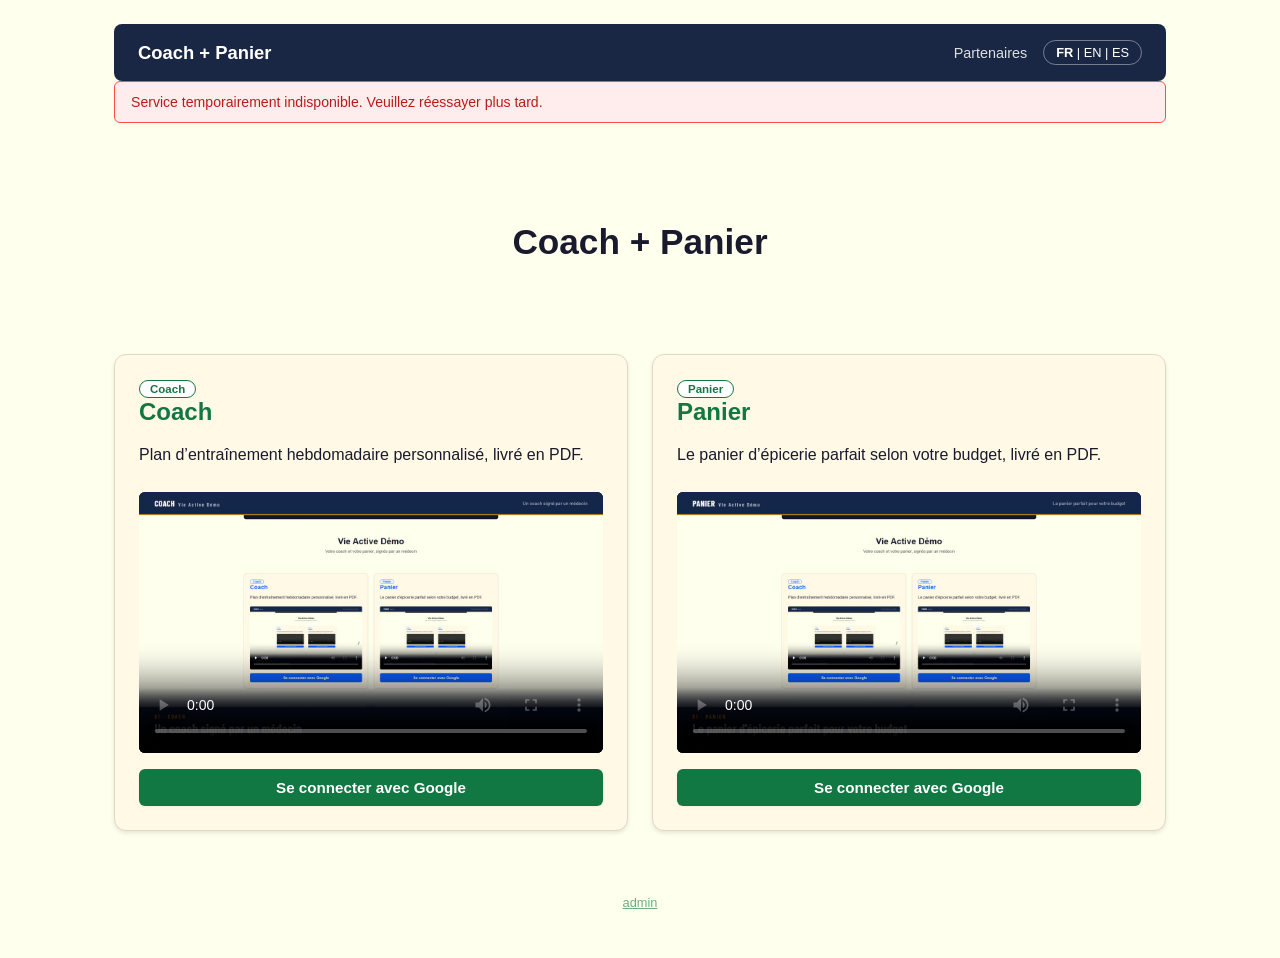
==== index.html @ 4dd1dde8 "feat(wl-engine-site): Spanish + three-way language selector Add full es dictionary (84 keys, parity " ====
<!DOCTYPE html>
<html lang="fr">
<head>
<meta charset="utf-8">
<meta name="viewport" content="width=device-width, initial-scale=1">
<title>Coach + Panier — Accueil</title>
<link rel="stylesheet" href="shared/ui.css">
</head>
<body>
<div class="wl-app">
  <header class="wl-header">
    <div class="wl-brand">
      <img data-brand-logo style="display:none" alt="logo">
      <div>
        <div class="wl-brand-name" data-brand-name>Coach + Panier</div>
        <div class="wl-brand-tagline" data-brand-tagline></div>
      </div>
    </div>
    <nav class="wl-nav">
      <a href="partenaire/" data-i18n="partners">Partenaires</a>
      <button class="wl-lang-toggle" id="wl-lang-btn" type="button">FR | EN | ES</button>
    </nav>
  </header>

  <div id="wl-config-error"></div>
  <div id="wl-checkout-banner"></div>

  <!-- Partner (agency-billed) landing: default, shown unless billing_mode === 'member' -->
  <section id="wl-partner-landing">
    <section class="wl-hero">
      <h1 data-brand-name>Coach + Panier</h1>
      <p data-brand-tagline></p>
    </section>

    <section class="wl-grid">
      <div class="wl-card">
        <span class="wl-badge" data-i18n="coach_title">Coach</span>
        <h2 data-i18n="coach_title">Coach</h2>
        <p data-i18n="coach_desc">Plan d'entraînement hebdomadaire personnalisé, livré en PDF.</p>
        <video id="wl-coach-hero-video" controls poster="videos/coach-fr.jpg" preload="none">
          <source id="wl-coach-hero-video-src" src="videos/coach-fr.mp4" type="video/mp4">
        </video>
        <div class="wl-video-fallback" style="display:none">Coach</div>
        <a class="wl-btn wl-btn-block" id="wl-coach-link" href="coach/" data-i18n="signin">Se connecter avec Google</a>
      </div>
      <div class="wl-card">
        <span class="wl-badge" data-i18n="panier_title">Panier</span>
        <h2 data-i18n="panier_title">Panier</h2>
        <p data-i18n="panier_desc">Le panier d'épicerie parfait selon votre budget, livré en PDF.</p>
        <video id="wl-panier-hero-video" controls poster="videos/panier-fr.jpg" preload="none">
          <source id="wl-panier-hero-video-src" src="videos/panier-fr.mp4" type="video/mp4">
        </video>
        <div class="wl-video-fallback" style="display:none">Panier</div>
        <a class="wl-btn wl-btn-block" id="wl-panier-link" href="panier/" data-i18n="signin">Se connecter avec Google</a>
      </div>
    </section>
  </section>

  <!-- Consumer landing: shown when /config says billing_mode === 'member' -->
  <section id="wl-consumer-landing" class="wl-hidden">
    <section class="wl-hero">
      <h1 data-brand-name>Coach + Panier</h1>
      <p data-brand-tagline></p>
      <video id="wl-consumer-video" controls preload="none">
        <source id="wl-consumer-video-src" src="" type="video/mp4">
      </video>
      <div class="wl-video-fallback" id="wl-consumer-video-fallback" style="display:none"></div>
    </section>

    <section class="wl-grid">
      <div class="wl-card">
        <span class="wl-badge" data-i18n="tier_free">Gratuit</span>
        <h2 data-i18n="tier_free">Gratuit</h2>
        <ul>
          <li data-i18n="per_month_plan">1 plan par mois</li>
          <li data-i18n="no_photo_scan">Sans analyse photo</li>
          <li id="wl-free-sponsor-line" class="wl-hidden" data-i18n="sponsor_line">Offert grâce à un commanditaire</li>
        </ul>
        <a class="wl-btn wl-btn-outline wl-btn-block" id="wl-free-cta" href="#" data-i18n="start_free">Commencer gratuitement</a>
      </div>
      <div class="wl-card">
        <span class="wl-badge" data-i18n="tier_member">Membre</span>
        <h2 data-i18n="tier_member">Membre</h2>
        <p class="wl-tier-price" id="wl-member-price"></p>
        <ul>
          <li data-i18n="per_day_plans">3 plans par jour</li>
          <li data-i18n="photo_scan_included">Analyse photo incluse</li>
          <li data-i18n="history_included">Historique complet</li>
        </ul>
        <a class="wl-btn wl-btn-block" id="wl-member-cta" href="#" data-i18n="become_member">Devenir membre</a>
      </div>
    </section>

    <section class="wl-section" id="wl-sponsors-section">
      <h2 data-i18n="sponsors_strip_title">Offert grâce à nos commanditaires</h2>
      <div id="wl-sponsors-strip" class="wl-sponsors-strip"></div>
      <p><a href="commanditaires/" data-i18n="become_sponsor">Devenir commanditaire</a></p>
    </section>
  </section>

  <footer class="wl-footer">
    <a href="admin/">admin</a>
  </footer>
</div>

<script src="shared/config.js"></script>
<script src="shared/brand.js"></script>
<script src="shared/app.js"></script>
<script>
  WLApp.applyI18n();

  WLApp.initLangToggle(document.getElementById('wl-lang-btn'));

  WLApp.initLocalizedVideo(
    document.getElementById('wl-coach-hero-video'),
    document.getElementById('wl-coach-hero-video-src'),
    'coach'
  );
  WLApp.initLocalizedVideo(
    document.getElementById('wl-panier-hero-video'),
    document.getElementById('wl-panier-hero-video-src'),
    'panier'
  );

  ['wl-coach-link', 'wl-panier-link'].forEach(function (id) {
    var el = document.getElementById(id);
    el.href = WLApp.withPartnerParam(el.getAttribute('href'));
  });

  if (new URLSearchParams(location.search).get('checkout') === 'success') {
    var checkoutBanner = document.getElementById('wl-checkout-banner');
    var cleanUrl = location.pathname + (WLApp.getPartner() ? '?p=' + encodeURIComponent(WLApp.getPartner()) : '');
    history.replaceState(null, '', cleanUrl);
    if (WLApp.getToken()) {
      // The Stripe webhook that flips tier to 'member' can land after the
      // browser redirect back — show "activating" and poll /me until the
      // tier is actually member instead of claiming success too early.
      // This landing page has no member dashboard of its own to refresh —
      // the banner text is the only thing updated here.
      checkoutBanner.innerHTML = '<div class="wl-alert wl-alert-success">' + WLApp.t('checkout_activating') + '</div>';
      WLApp.pollForMembership(function (user) {
        if (user.tier === 'member') {
          checkoutBanner.innerHTML = '<div class="wl-alert wl-alert-success">' + WLApp.t('checkout_thanks') + '</div>';
        }
      });
    } else {
      checkoutBanner.innerHTML = '<div class="wl-alert wl-alert-success">' + WLApp.t('checkout_thanks') + '</div>';
    }
  }

  WLApp.fetchConfig().then(function (config) {
    applyBrand(config);

    if (config.billing_mode === 'member') {
      document.getElementById('wl-partner-landing').classList.add('wl-hidden');
      var consumer = document.getElementById('wl-consumer-landing');
      consumer.classList.remove('wl-hidden');

      // product type drives which product page + video is shown
      var product = config.type === 'panier' ? 'panier' : 'coach';
      var videoBase = product === 'panier' ? 'panier-public' : 'gymbro';
      document.getElementById('wl-consumer-video-fallback').textContent = config.name || '';
      WLApp.initLocalizedVideo(
        document.getElementById('wl-consumer-video'),
        document.getElementById('wl-consumer-video-src'),
        videoBase
      );

      var productPath = (product === 'panier' ? 'panier/' : 'coach/');
      var freeCta = document.getElementById('wl-free-cta');
      var memberCta = document.getElementById('wl-member-cta');
      freeCta.href = WLApp.withPartnerParam(productPath);
      memberCta.href = WLApp.withPartnerParam(productPath + '?upgrade=1');

      document.getElementById('wl-member-price').textContent = config.member_price_label || '';

      if (config.sponsors_enabled) {
        var params = new URLSearchParams();
        if (WLApp.getPartner()) params.set('partner', WLApp.getPartner());
        params.set('product', product);
        WLApp.api('/sponsors?' + params.toString()).then(function (data) {
          var sponsors = data.sponsors || [];
          var stripEl = document.getElementById('wl-sponsors-strip');
          if (!sponsors.length) {
            document.getElementById('wl-sponsors-section').classList.add('wl-hidden');
            return;
          }
          document.getElementById('wl-free-sponsor-line').classList.remove('wl-hidden');
          WLApp.renderSponsors(stripEl, sponsors);
        }).catch(function () {
          document.getElementById('wl-sponsors-section').classList.add('wl-hidden');
        });
      } else {
        document.getElementById('wl-sponsors-section').classList.add('wl-hidden');
      }
    }
  }).catch(function () {
    WLApp.showError(document.getElementById('wl-config-error'), WLApp.t('service_unavailable'));
  });
</script>
</body>
</html>
---- shared/ui.css ----
/* wl-engine-site — shared UI, built from Untitled UI tokens
   (C:\Users\Carlos Faviel Font\.claude\untitled-ui\base-tokens.css)
   Brand colors (--color-primary/--color-accent/--color-dark) are set at
   runtime by shared/brand.js from the /config API response. */

:root {
  /* Untitled UI base tokens */
  --background-color: #ffffee;
  --card-color: #fff9e6;
  --border-color: #e0d8c8;
  --text-color: #1a1a2e;
  --spacing-unit: 4px;
  --radius-sm: 2px;
  --radius-md: 6px;
  --radius-lg: 8px;
  --radius-xl: 12px;
  --radius-2xl: 16px;
  --radius-full: 999px;
  --shadow-xs: 0 1px 2px rgba(0, 0, 0, 0.05);
  --shadow-sm: 0 2px 4px rgba(0, 0, 0, 0.1);
  --shadow-md: 0 4px 6px rgba(0, 0, 0, 0.1);
  --font-inter: "Inter", -apple-system, BlinkMacSystemFont, sans-serif;

  /* Brand colors — default fallback until /config responds */
  --color-primary: #117743;
  --color-accent: #0d5a33;
  --color-dark: #1a2744;
}

* { box-sizing: border-box; }

html, body {
  margin: 0;
  padding: 0;
  background: var(--background-color);
  color: var(--text-color);
  font-family: var(--font-inter);
  -webkit-font-smoothing: antialiased;
}

a { color: var(--color-primary); }

img { max-width: 100%; }

.wl-app {
  max-width: 1100px;
  margin: 0 auto;
  padding: calc(var(--spacing-unit) * 6);
}

.wl-header {
  display: flex;
  justify-content: space-between;
  align-items: center;
  gap: calc(var(--spacing-unit) * 4);
  background: var(--color-dark);
  padding: calc(var(--spacing-unit) * 4) calc(var(--spacing-unit) * 6);
  border-radius: var(--radius-lg);
  color: #fff;
  flex-wrap: wrap;
}

.wl-brand {
  display: flex;
  align-items: center;
  gap: calc(var(--spacing-unit) * 3);
}

.wl-brand img { height: 36px; border-radius: var(--radius-sm); }

.wl-brand-name { font-weight: 700; font-size: 1.15rem; color: #fff; }
.wl-brand-tagline { font-size: 0.85rem; opacity: 0.75; color: #fff; }

.wl-nav { display: flex; gap: calc(var(--spacing-unit) * 4); align-items: center; flex-wrap: wrap; }
.wl-nav a { color: #fff; text-decoration: none; opacity: 0.85; font-size: 0.9rem; }
.wl-nav a:hover { opacity: 1; text-decoration: underline; }

.wl-lang-toggle {
  background: transparent;
  border: 1px solid rgba(255,255,255,0.4);
  color: #fff;
  border-radius: var(--radius-full);
  padding: calc(var(--spacing-unit)) calc(var(--spacing-unit) * 3);
  font-size: 0.8rem;
  cursor: pointer;
}

.wl-hero {
  text-align: center;
  padding: calc(var(--spacing-unit) * 12) calc(var(--spacing-unit) * 4);
}
.wl-hero h1 { font-size: 2.2rem; margin-bottom: calc(var(--spacing-unit) * 3); }
.wl-hero p { font-size: 1.05rem; opacity: 0.8; max-width: 640px; margin: 0 auto; }

.wl-grid {
  display: grid;
  grid-template-columns: 1fr 1fr;
  gap: calc(var(--spacing-unit) * 6);
  margin-top: calc(var(--spacing-unit) * 8);
}
@media (max-width: 720px) { .wl-grid { grid-template-columns: 1fr; } }

.wl-card {
  background: var(--card-color);
  border: 1px solid var(--border-color);
  border-radius: var(--radius-xl);
  padding: calc(var(--spacing-unit) * 6);
  box-shadow: var(--shadow-sm);
}

.wl-card h2 { margin-top: 0; color: var(--color-primary); }

.wl-card video, .wl-card .wl-video-fallback {
  width: 100%;
  border-radius: var(--radius-md);
  margin: calc(var(--spacing-unit) * 3) 0;
  background: #000;
  min-height: 180px;
}
.wl-video-fallback {
  display: flex; align-items: center; justify-content: center;
  color: #fff; font-size: 0.85rem; opacity: 0.7;
}

.wl-btn {
  display: inline-flex;
  align-items: center;
  justify-content: center;
  gap: calc(var(--spacing-unit) * 2);
  padding: calc(var(--spacing-unit) * 2.5) calc(var(--spacing-unit) * 6);
  background: var(--color-primary);
  color: #fff;
  border: none;
  border-radius: var(--radius-md);
  box-shadow: var(--shadow-xs);
  text-decoration: none;
  font-size: 0.95rem;
  font-weight: 600;
  cursor: pointer;
  transition: background-color 0.2s;
}
.wl-btn:hover { background: var(--color-accent); }
.wl-btn:disabled { opacity: 0.55; cursor: default; }

.wl-btn-outline {
  background: transparent;
  color: var(--color-primary);
  border: 2px solid var(--color-primary);
}
.wl-btn-outline:hover { background: var(--color-primary); color: #fff; }

.wl-btn-block { width: 100%; }

.wl-form { max-width: 640px; }
.wl-form-grid {
  display: grid;
  grid-template-columns: 1fr 1fr;
  gap: calc(var(--spacing-unit) * 4);
}
@media (max-width: 600px) { .wl-form-grid { grid-template-columns: 1fr; } }

.wl-field { display: flex; flex-direction: column; gap: calc(var(--spacing-unit)); margin-bottom: calc(var(--spacing-unit) * 3); }
.wl-field.full { grid-column: 1 / -1; }
.wl-field label { font-size: 0.82rem; font-weight: 600; opacity: 0.85; }
.wl-field input, .wl-field select, .wl-field textarea {
  padding: calc(var(--spacing-unit) * 2.5) calc(var(--spacing-unit) * 3);
  border: 1px solid var(--border-color);
  border-radius: var(--radius-md);
  font-size: 0.92rem;
  font-family: var(--font-inter);
  background: #fff;
  color: var(--text-color);
}
.wl-field input:focus, .wl-field select:focus, .wl-field textarea:focus {
  outline: none; border-color: var(--color-primary);
}
.wl-field textarea { resize: vertical; min-height: 70px; }

.wl-badge {
  display: inline-block;
  padding: calc(var(--spacing-unit) / 2) calc(var(--spacing-unit) * 2.5);
  border-radius: var(--radius-full);
  font-size: 0.72rem;
  font-weight: 600;
  border: 1.5px solid var(--color-primary);
  color: var(--color-primary);
  background: #fff;
}

.wl-table { width: 100%; border-collapse: collapse; margin-top: calc(var(--spacing-unit) * 4); }
.wl-table th, .wl-table td {
  text-align: left;
  padding: calc(var(--spacing-unit) * 2.5) calc(var(--spacing-unit) * 3);
  border-bottom: 1px solid var(--border-color);
  font-size: 0.88rem;
}
.wl-table th { opacity: 0.6; font-weight: 600; text-transform: uppercase; font-size: 0.72rem; letter-spacing: 0.03em; }

.wl-stats { display: grid; grid-template-columns: repeat(3, 1fr); gap: calc(var(--spacing-unit) * 4); margin: calc(var(--spacing-unit) * 6) 0; }
@media (max-width: 640px) { .wl-stats { grid-template-columns: 1fr; } }
.wl-stat { background: var(--card-color); border: 1px solid var(--border-color); border-radius: var(--radius-lg); padding: calc(var(--spacing-unit) * 5); text-align: center; }
.wl-stat-value { font-size: 1.8rem; font-weight: 700; color: var(--color-primary); }
.wl-stat-label { font-size: 0.82rem; opacity: 0.7; margin-top: calc(var(--spacing-unit)); }

.wl-progress {
  background: var(--card-color);
  border: 1px dashed var(--color-primary);
  border-radius: var(--radius-lg);
  padding: calc(var(--spacing-unit) * 6);
  text-align: center;
  color: var(--text-color);
}
.wl-progress .wl-spinner {
  width: 28px; height: 28px; margin: 0 auto calc(var(--spacing-unit) * 3);
  border: 3px solid var(--border-color); border-top-color: var(--color-primary);
  border-radius: 50%; animation: wl-spin 0.9s linear infinite;
}
@keyframes wl-spin { to { transform: rotate(360deg); } }

.wl-alert {
  padding: calc(var(--spacing-unit) * 3) calc(var(--spacing-unit) * 4);
  border-radius: var(--radius-md);
  font-size: 0.88rem;
  margin-bottom: calc(var(--spacing-unit) * 4);
}
.wl-alert-error { background: #ffeded; border: 1px solid #ff4d4d; color: #b91c1c; }
.wl-alert-success { background: #eef7ff; border: 1px solid #56aaff; color: #1d4ed8; }
.wl-alert-warn { background: #fff6e5; border: 1px solid #ffaa56; color: #92400e; }

.wl-signin-box {
  text-align: center;
  padding: calc(var(--spacing-unit) * 12) calc(var(--spacing-unit) * 4);
}
.wl-signin-box #wl-gsi-btn { display: flex; justify-content: center; margin-top: calc(var(--spacing-unit) * 5); }

.wl-footer {
  margin-top: calc(var(--spacing-unit) * 10);
  padding: calc(var(--spacing-unit) * 6) 0;
  text-align: center;
  font-size: 0.8rem;
  opacity: 0.6;
}

.wl-copy-box {
  display: flex;
  gap: calc(var(--spacing-unit) * 2);
  align-items: center;
  background: #fff;
  border: 1px solid var(--border-color);
  border-radius: var(--radius-md);
  padding: calc(var(--spacing-unit) * 2);
}
.wl-copy-box code { flex: 1; overflow-x: auto; white-space: nowrap; font-size: 0.8rem; padding: 0 calc(var(--spacing-unit) * 2); }

.wl-color-preview { display: flex; gap: calc(var(--spacing-unit) * 2); margin-top: calc(var(--spacing-unit) * 2); }
.wl-swatch { width: 32px; height: 32px; border-radius: var(--radius-sm); border: 1px solid var(--border-color); }

.wl-hidden { display: none !important; }

.wl-masked-email { font-family: monospace; font-size: 0.85rem; opacity: 0.85; }

.wl-section { margin-top: calc(var(--spacing-unit) * 10); }
.wl-section h2 { color: var(--color-primary); }

/* Consumer editions — tiers, sponsors, tier badge */
.wl-tier-price { font-size: 1.6rem; font-weight: 700; color: var(--color-primary); margin: 0 0 calc(var(--spacing-unit) * 2); }
.wl-card ul { padding-left: calc(var(--spacing-unit) * 5); margin: calc(var(--spacing-unit) * 3) 0; }
.wl-card ul li { margin-bottom: calc(var(--spacing-unit) * 1.5); font-size: 0.92rem; }

.wl-sponsors-strip {
  display: flex;
  flex-wrap: wrap;
  gap: calc(var(--spacing-unit) * 5);
  margin: calc(var(--spacing-unit) * 5) 0;
}
.wl-sponsor-item {
  display: flex;
  align-items: center;
  gap: calc(var(--spacing-unit) * 3);
  background: var(--card-color);
  border: 1px solid var(--border-color);
  border-radius: var(--radius-lg);
  padding: calc(var(--spacing-unit) * 3) calc(var(--spacing-unit) * 4);
  min-width: 220px;
}
.wl-sponsor-item img { height: 32px; width: auto; border-radius: var(--radius-sm); }
.wl-sponsor-item .wl-sponsor-name { font-weight: 700; font-size: 0.9rem; }
.wl-sponsor-item .wl-sponsor-message { font-size: 0.78rem; opacity: 0.75; }

.wl-tier-badge-row { display: flex; align-items: center; gap: calc(var(--spacing-unit) * 3); flex-wrap: wrap; margin-bottom: calc(var(--spacing-unit) * 4); }
.wl-remaining { font-size: 0.85rem; opacity: 0.75; }
.wl-country-hint { font-size: 0.85rem; opacity: 0.75; }

.wl-upgrade-card { border: 2px dashed var(--color-primary); text-align: center; }
.wl-upgrade-card h3 { margin-top: 0; color: var(--color-primary); }
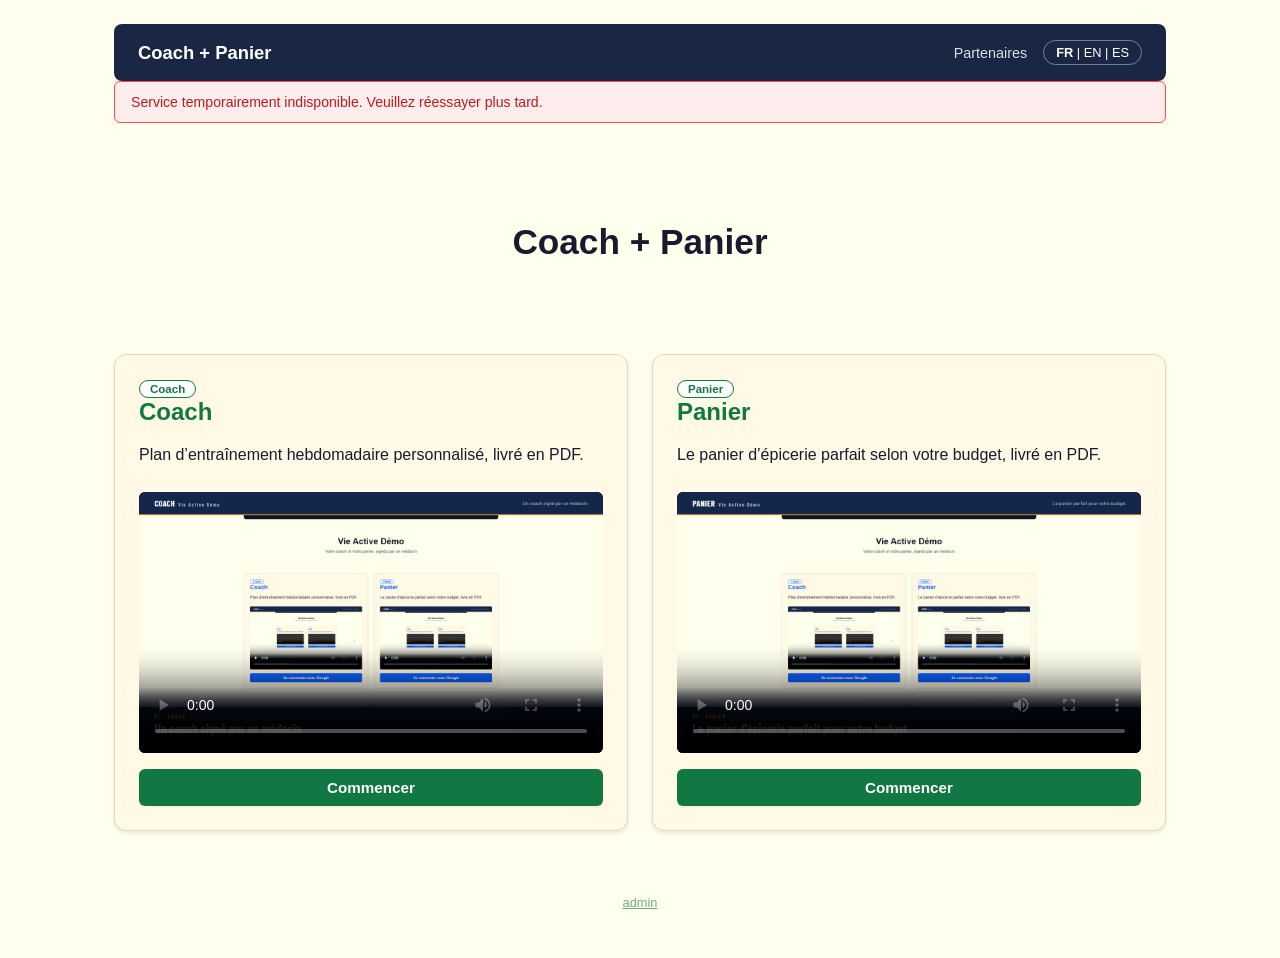
==== commit 78abd96b: "feat(site): Panier asks position, household, allergies and diet; GymBro training place, level, injur" ====
--- a/index.html
+++ b/index.html
@@ -3,7 +3,7 @@
 <head>
 <meta charset="utf-8">
 <meta name="viewport" content="width=device-width, initial-scale=1">
-<title>Coach + Panier — Accueil</title>
+<title>Accueil</title>
 <link rel="stylesheet" href="shared/ui.css">
 </head>
 <body>
@@ -12,12 +12,12 @@
     <div class="wl-brand">
       <img data-brand-logo style="display:none" alt="logo">
       <div>
-        <div class="wl-brand-name" data-brand-name>Coach + Panier</div>
+        <div class="wl-brand-name" data-brand-name></div>
         <div class="wl-brand-tagline" data-brand-tagline></div>
       </div>
     </div>
     <nav class="wl-nav">
-      <a href="partenaire/" data-i18n="partners">Partenaires</a>
+      <a href="partenaire/" id="wl-partners-link" data-i18n="partners">Partenaires</a>
       <button class="wl-lang-toggle" id="wl-lang-btn" type="button">FR | EN | ES</button>
     </nav>
   </header>
@@ -28,7 +28,7 @@
   <!-- Partner (agency-billed) landing: default, shown unless billing_mode === 'member' -->
   <section id="wl-partner-landing">
     <section class="wl-hero">
-      <h1 data-brand-name>Coach + Panier</h1>
+      <h1 data-brand-name></h1>
       <p data-brand-tagline></p>
     </section>
 
@@ -59,12 +59,19 @@
   <!-- Consumer landing: shown when /config says billing_mode === 'member' -->
   <section id="wl-consumer-landing" class="wl-hidden">
     <section class="wl-hero">
-      <h1 data-brand-name>Coach + Panier</h1>
+      <h1 data-brand-name></h1>
       <p data-brand-tagline></p>
       <video id="wl-consumer-video" controls preload="none">
         <source id="wl-consumer-video-src" src="" type="video/mp4">
       </video>
       <div class="wl-video-fallback" id="wl-consumer-video-fallback" style="display:none"></div>
+    </section>
+    <section class="wl-section wl-card" id="wl-how">
+      <h2 data-i18n="how_title">Comment ça marche</h2>
+      <ol class="wl-how" id="wl-how-steps"></ol>
+      <p style="margin:12px 0 0"><a class="wl-btn wl-btn-outline" id="wl-example-link" href="#" target="_blank" rel="noopener" data-i18n="see_example">Voir un exemple de plan (PDF)</a></p>
+      <p class="wl-example" id="wl-example-caption"></p>
+      <p class="wl-muted" data-i18n="ai_disclaimer"></p>
     </section>
 
     <section class="wl-grid">
@@ -153,6 +160,10 @@
 
     if (config.billing_mode === 'member') {
       document.getElementById('wl-partner-landing').classList.add('wl-hidden');
+      var partnersLink = document.getElementById('wl-partners-link');
+      if (partnersLink) partnersLink.classList.add('wl-hidden');
+      var adminFooter = document.querySelector('.wl-footer');
+      if (adminFooter) adminFooter.classList.add('wl-hidden');
       var consumer = document.getElementById('wl-consumer-landing');
       consumer.classList.remove('wl-hidden');
 
@@ -165,6 +176,12 @@
         document.getElementById('wl-consumer-video-src'),
         videoBase
       );
+
+      var stepPrefix = product === 'panier' ? 'panier_step' : 'coach_step';
+      document.getElementById('wl-how-steps').innerHTML = [1, 2, 3].map(function (n) { return '<li>' + WLApp.escapeHtml(WLApp.t(stepPrefix + n)) + '</li>'; }).join('');
+      var exLang = WLApp.lang === 'fr' ? 'fr' : 'en';
+      document.getElementById('wl-example-link').href = 'exemples/' + (product === 'panier' ? 'panier' : 'gymbro') + '-exemple-' + exLang + '.pdf';
+      document.getElementById('wl-example-caption').textContent = WLApp.t(product === 'panier' ? 'example_caption_panier' : 'example_caption_coach');
 
       var productPath = (product === 'panier' ? 'panier/' : 'coach/');
       var freeCta = document.getElementById('wl-free-cta');
--- a/shared/ui.css
+++ b/shared/ui.css
@@ -293,3 +293,28 @@
 
 .wl-upgrade-card { border: 2px dashed var(--color-primary); text-align: center; }
 .wl-upgrade-card h3 { margin-top: 0; color: var(--color-primary); }
+
+/* ---- sign-in by e-mail, choices, location card (2026-09-17) ---- */
+.wl-email-signin { max-width: 420px; margin: calc(var(--spacing-unit) * 5) auto 0; text-align: left; }
+.wl-email-signin h3 { margin: 0 0 4px; }
+.wl-muted { color: #667085; font-size: 0.92em; }
+.wl-link-btn { background: none; border: 0; color: var(--color-primary, #16A34A); cursor: pointer; padding: 8px 0; font: inherit; text-decoration: underline; }
+.wl-or { text-align: center; color: #667085; margin: 16px 0 0; }
+.wl-choices { display: grid; grid-template-columns: repeat(auto-fill, minmax(170px, 1fr)); gap: 8px; }
+.wl-choice { display: flex; align-items: center; gap: 8px; padding: 10px 12px; border: 1px solid #D0D5DD; border-radius: 8px; cursor: pointer; background: #fff; font-size: 0.95em; }
+.wl-choice input { width: auto; margin: 0; }
+.wl-choice:has(input:checked) { border-color: var(--color-primary, #16A34A); box-shadow: inset 0 0 0 1px var(--color-primary, #16A34A); }
+.wl-step { border: 1px solid var(--border-color); border-radius: var(--radius-xl); padding: 16px; margin: 0 0 16px; background: var(--card-color); }
+.wl-step h3 { margin: 0 0 6px; font-size: 1.05em; }
+.wl-location-row { display: flex; flex-wrap: wrap; gap: 10px; align-items: flex-end; }
+.wl-location-row .wl-field { flex: 1 1 180px; margin: 0; }
+.wl-stores { list-style: none; padding: 0; margin: 10px 0 0; }
+.wl-stores li { display: flex; justify-content: space-between; gap: 12px; padding: 8px 0; border-top: 1px solid #EAECF0; font-size: 0.93em; }
+.wl-stores li:first-child { border-top: 0; }
+.wl-stores .wl-store-addr { color: #667085; font-size: 0.9em; }
+.wl-stores .wl-store-km { white-space: nowrap; font-weight: 600; }
+.wl-injury-row { display: grid; grid-template-columns: 1fr 1fr 2fr auto; gap: 8px; align-items: end; margin-bottom: 8px; }
+.wl-how { margin: 12px 0 0; padding-left: 20px; }
+.wl-how li { margin: 6px 0; }
+.wl-example { font-size: 0.9em; color: #667085; margin: 6px 0 0; }
+@media (max-width: 560px) { .wl-injury-row { grid-template-columns: 1fr 1fr; } .wl-choices { grid-template-columns: 1fr 1fr; } }
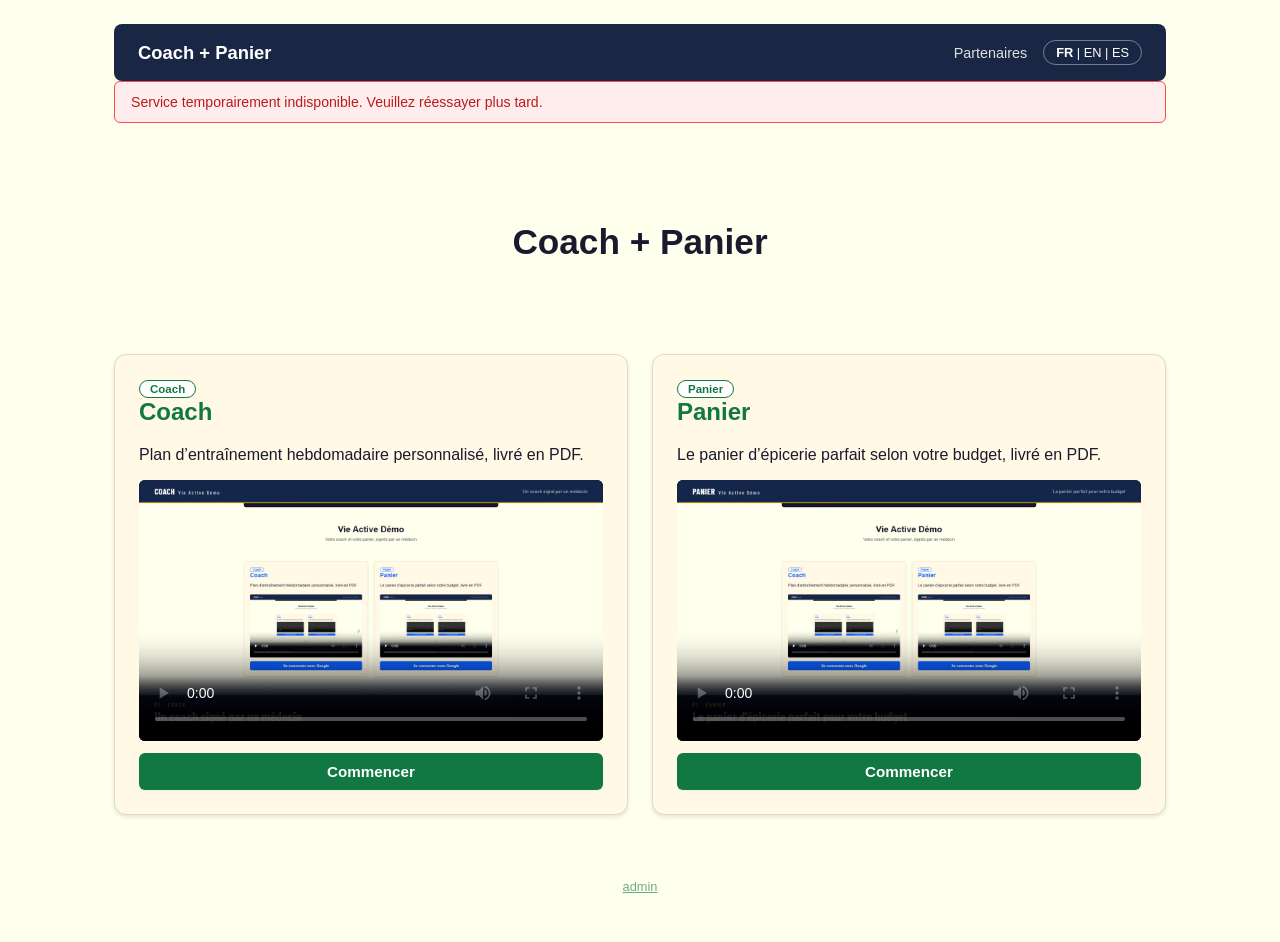
==== commit e453324e: "feat(site): gymbro.bot / panier.bot host detection, GymBro+Panier bundle offer, app icons, video wid" ====
--- a/index.html
+++ b/index.html
@@ -3,6 +3,7 @@
 <head>
 <meta charset="utf-8">
 <meta name="viewport" content="width=device-width, initial-scale=1">
+<link rel="icon" id="wl-favicon" type="image/svg+xml" href="/shared/icons/default.svg">
 <title>Accueil</title>
 <link rel="stylesheet" href="shared/ui.css">
 </head>
@@ -95,6 +96,13 @@
           <li data-i18n="history_included">Historique complet</li>
         </ul>
         <a class="wl-btn wl-btn-block" id="wl-member-cta" href="#" data-i18n="become_member">Devenir membre</a>
+        <div class="wl-bundle-box wl-hidden" id="wl-bundle-box">
+          <h4 data-i18n="bundle_title">Les deux : GymBro + Panier</h4>
+          <p class="wl-tier-price" id="wl-bundle-price" style="margin:0"></p>
+          <p class="wl-bundle-upsell" id="wl-bundle-upsell"></p>
+          <p class="wl-muted" data-i18n="bundle_body"></p>
+          <a class="wl-btn wl-btn-outline wl-btn-block" id="wl-bundle-cta" href="#" data-i18n="become_member_both">Prendre les deux</a>
+        </div>
       </div>
     </section>
 
@@ -115,6 +123,12 @@
 <script src="shared/app.js"></script>
 <script>
   WLApp.applyI18n();
+  if (WLApp.hostPartner()) {
+    document.getElementById('wl-partner-landing').classList.add('wl-hidden');
+    document.getElementById('wl-consumer-landing').classList.remove('wl-hidden');
+    ['wl-partners-link'].forEach(function (id) { var el = document.getElementById(id); if (el) el.classList.add('wl-hidden'); });
+    var foot = document.querySelector('.wl-footer'); if (foot) foot.classList.add('wl-hidden');
+  }
 
   WLApp.initLangToggle(document.getElementById('wl-lang-btn'));
 
@@ -136,7 +150,7 @@
 
   if (new URLSearchParams(location.search).get('checkout') === 'success') {
     var checkoutBanner = document.getElementById('wl-checkout-banner');
-    var cleanUrl = location.pathname + (WLApp.getPartner() ? '?p=' + encodeURIComponent(WLApp.getPartner()) : '');
+    var cleanUrl = location.pathname + (WLApp.getPartner() && !WLApp.hostPartner() ? '?p=' + encodeURIComponent(WLApp.getPartner()) : '');
     history.replaceState(null, '', cleanUrl);
     if (WLApp.getToken()) {
       // The Stripe webhook that flips tier to 'member' can land after the
@@ -180,7 +194,8 @@
       var stepPrefix = product === 'panier' ? 'panier_step' : 'coach_step';
       document.getElementById('wl-how-steps').innerHTML = [1, 2, 3].map(function (n) { return '<li>' + WLApp.escapeHtml(WLApp.t(stepPrefix + n)) + '</li>'; }).join('');
       var exLang = WLApp.lang === 'fr' ? 'fr' : 'en';
-      document.getElementById('wl-example-link').href = 'exemples/' + (product === 'panier' ? 'panier' : 'gymbro') + '-exemple-' + exLang + '.pdf';
+      // Only French examples exist for now.
+      document.getElementById('wl-example-link').href = 'exemples/' + (product === 'panier' ? 'panier' : 'gymbro') + '-exemple-fr.pdf';
       document.getElementById('wl-example-caption').textContent = WLApp.t(product === 'panier' ? 'example_caption_panier' : 'example_caption_coach');
 
       var productPath = (product === 'panier' ? 'panier/' : 'coach/');
@@ -190,6 +205,13 @@
       memberCta.href = WLApp.withPartnerParam(productPath + '?upgrade=1');
 
       document.getElementById('wl-member-price').textContent = config.member_price_label || '';
+      var bundle = WLApp.bundleInfo(config);
+      if (bundle) {
+        document.getElementById('wl-bundle-price').textContent = bundle.label;
+        document.getElementById('wl-bundle-upsell').textContent = bundle.upsell;
+        document.getElementById('wl-bundle-cta').href = WLApp.withPartnerParam(productPath + '?upgrade=bundle');
+        document.getElementById('wl-bundle-box').classList.remove('wl-hidden');
+      }
 
       if (config.sponsors_enabled) {
         var params = new URLSearchParams();
--- a/shared/ui.css
+++ b/shared/ui.css
@@ -318,3 +318,10 @@
 .wl-how li { margin: 6px 0; }
 .wl-example { font-size: 0.9em; color: #667085; margin: 6px 0 0; }
 @media (max-width: 560px) { .wl-injury-row { grid-template-columns: 1fr 1fr; } .wl-choices { grid-template-columns: 1fr 1fr; } }
+
+/* ---- video width + bundle offer (2026-09-17) ---- */
+video { max-width: 100%; height: auto; display: block; }
+.wl-hero video { width: 100%; max-width: 720px; margin: 16px auto 0; border-radius: var(--radius-xl); }
+.wl-bundle-box { margin-top: 12px; padding: 12px; border: 1px dashed var(--color-primary, #16A34A); border-radius: var(--radius-lg); }
+.wl-bundle-box h4 { margin: 0 0 4px; }
+.wl-bundle-upsell { font-weight: 600; color: var(--color-primary, #16A34A); margin: 6px 0; }
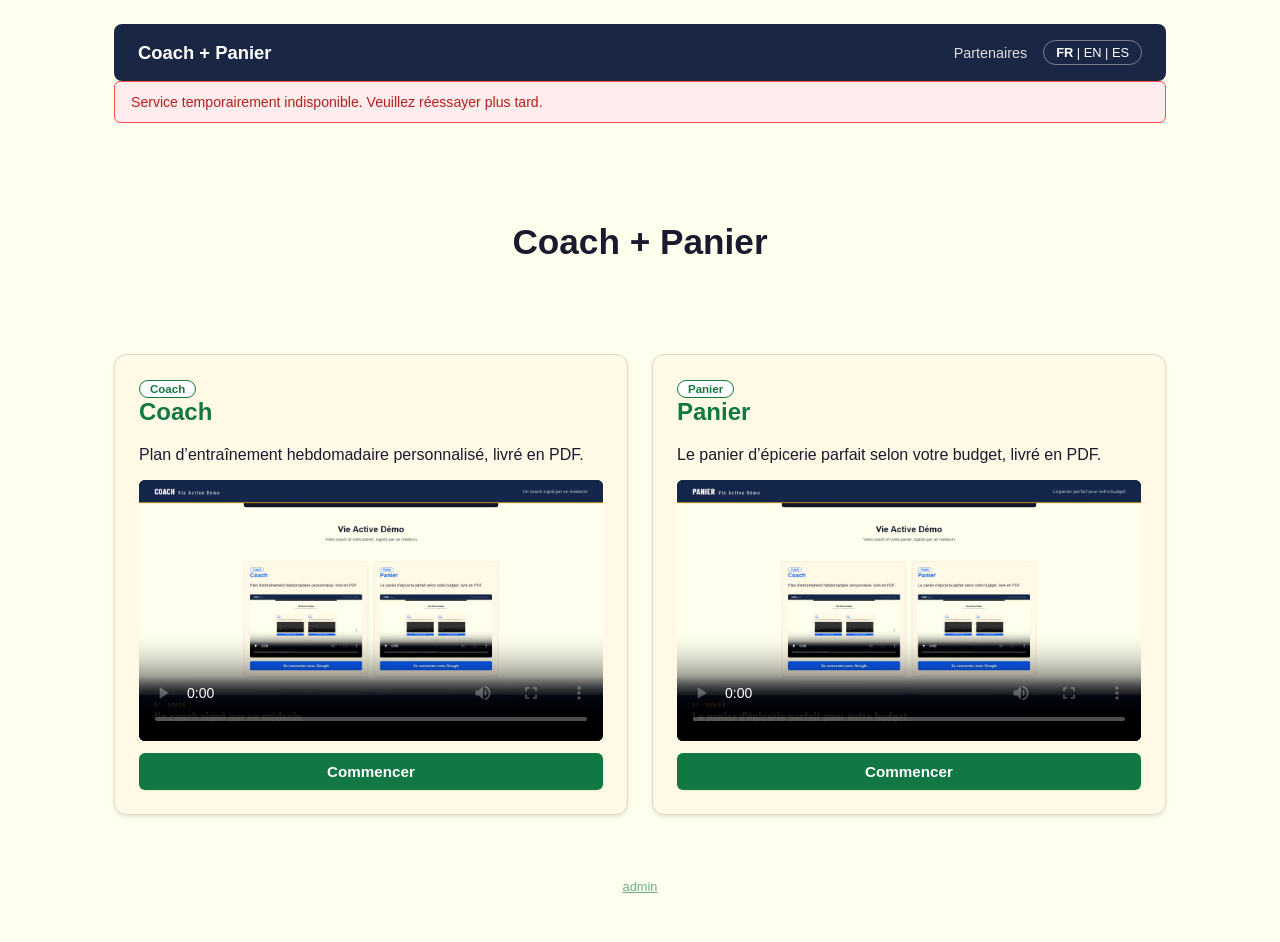
==== commit 62d548d7: "feat(site): GymBro and Panier pitch videos, stale consumer videos removed, clearer distances and lab" ====
--- a/index.html
+++ b/index.html
@@ -183,13 +183,14 @@
 
       // product type drives which product page + video is shown
       var product = config.type === 'panier' ? 'panier' : 'coach';
-      var videoBase = product === 'panier' ? 'panier-public' : 'gymbro';
+      // Pitch videos (2026-09-17) exist in French only for now: every language plays them.
+      var videoBase = product === 'panier' ? 'panier-pitch-fr' : 'gymbro-pitch-fr';
       document.getElementById('wl-consumer-video-fallback').textContent = config.name || '';
-      WLApp.initLocalizedVideo(
-        document.getElementById('wl-consumer-video'),
-        document.getElementById('wl-consumer-video-src'),
-        videoBase
-      );
+      var consumerVideo = document.getElementById('wl-consumer-video');
+      document.getElementById('wl-consumer-video-src').src = 'videos/' + videoBase + '.mp4';
+      consumerVideo.poster = 'videos/' + videoBase + '.jpg';
+      consumerVideo.setAttribute('playsinline', '');
+      consumerVideo.load();
 
       var stepPrefix = product === 'panier' ? 'panier_step' : 'coach_step';
       document.getElementById('wl-how-steps').innerHTML = [1, 2, 3].map(function (n) { return '<li>' + WLApp.escapeHtml(WLApp.t(stepPrefix + n)) + '</li>'; }).join('');
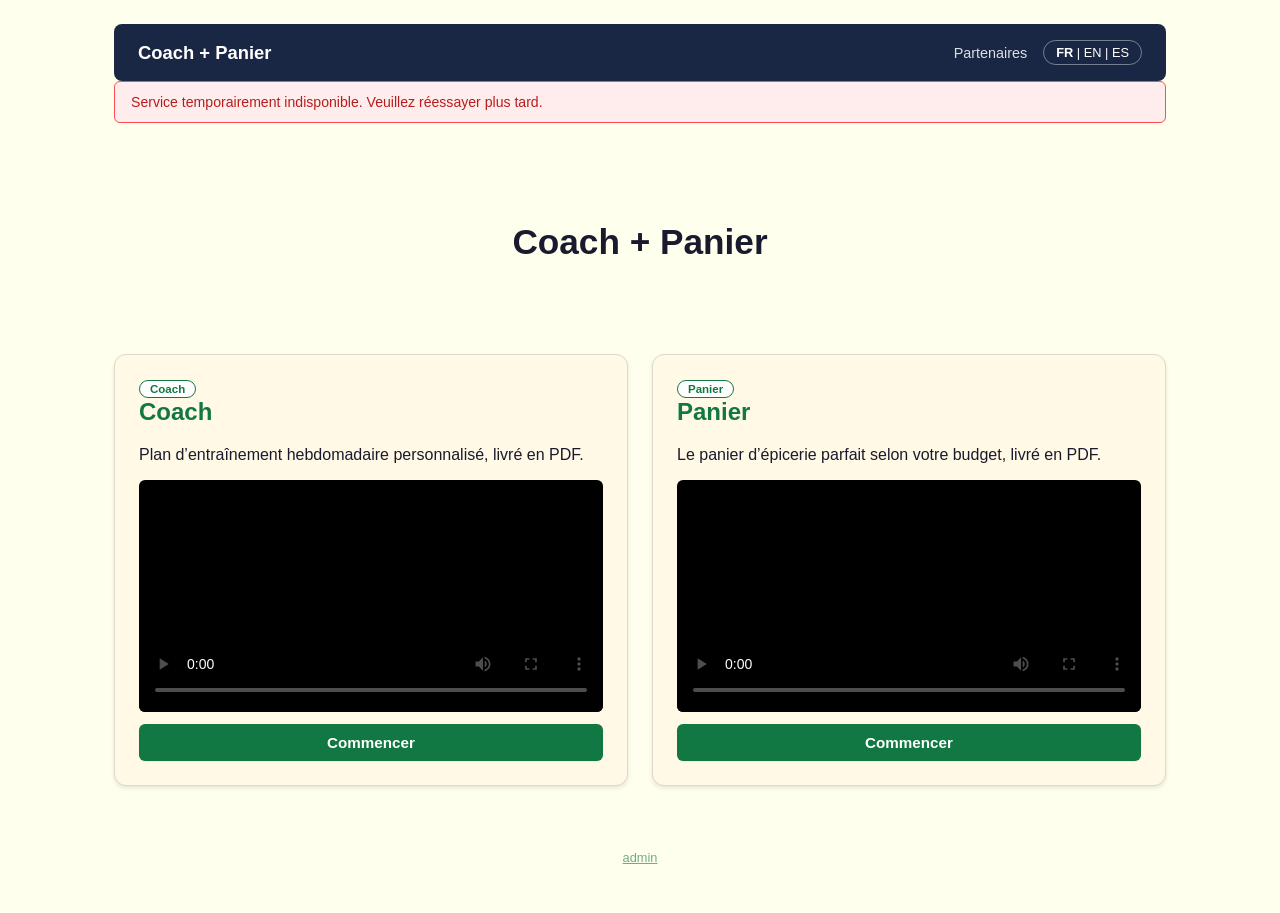
==== commit 01d12980: "feat(consumer-landing): redesign gymbro.bot / panier.bot landing pages Two distinct visual personali" ====
--- a/index.html
+++ b/index.html
@@ -6,6 +6,7 @@
 <link rel="icon" id="wl-favicon" type="image/svg+xml" href="/shared/icons/default.svg">
 <title>Accueil</title>
 <link rel="stylesheet" href="shared/ui.css">
+<link rel="stylesheet" href="shared/landing.css">
 </head>
 <body>
 <div class="wl-app">
@@ -59,54 +60,94 @@
 
   <!-- Consumer landing: shown when /config says billing_mode === 'member' -->
   <section id="wl-consumer-landing" class="wl-hidden">
-    <section class="wl-hero">
-      <h1 data-brand-name></h1>
-      <p data-brand-tagline></p>
-      <video id="wl-consumer-video" controls preload="none">
-        <source id="wl-consumer-video-src" src="" type="video/mp4">
-      </video>
-      <div class="wl-video-fallback" id="wl-consumer-video-fallback" style="display:none"></div>
-    </section>
-    <section class="wl-section wl-card" id="wl-how">
+    <section class="wl-hero wl-landing-hero">
+      <div class="wl-hero-copy">
+        <p class="wl-eyebrow" id="wl-hero-eyebrow"></p>
+        <h1 data-brand-name></h1>
+        <p data-brand-tagline></p>
+        <p class="wl-hero-benefit" id="wl-hero-benefit"></p>
+        <div class="wl-hero-cta-row">
+          <a class="wl-btn" href="#wl-pricing" data-i18n="signin">Commencer</a>
+          <a class="wl-btn wl-btn-outline" href="#wl-how" data-i18n="how_title">Comment ça marche</a>
+        </div>
+      </div>
+      <div class="wl-video-frame" id="wl-video-frame" data-tag="">
+        <video id="wl-consumer-video" controls preload="none">
+          <source id="wl-consumer-video-src" src="" type="video/mp4">
+        </video>
+        <div class="wl-video-fallback" id="wl-consumer-video-fallback" style="display:none"></div>
+      </div>
+    </section>
+
+    <div class="wl-signature-divider" aria-hidden="true">
+      <svg viewBox="0 0 400 46" preserveAspectRatio="none">
+        <polyline class="wl-pulse-path" points="0,23 90,23 105,6 120,40 135,23 165,23 178,10 191,36 204,23 400,23"></polyline>
+      </svg>
+      <span></span><span></span><span></span>
+    </div>
+
+    <section class="wl-section wl-card wl-reveal" id="wl-how">
       <h2 data-i18n="how_title">Comment ça marche</h2>
       <ol class="wl-how" id="wl-how-steps"></ol>
-      <p style="margin:12px 0 0"><a class="wl-btn wl-btn-outline" id="wl-example-link" href="#" target="_blank" rel="noopener" data-i18n="see_example">Voir un exemple de plan (PDF)</a></p>
-      <p class="wl-example" id="wl-example-caption"></p>
       <p class="wl-muted" data-i18n="ai_disclaimer"></p>
     </section>
 
-    <section class="wl-grid">
-      <div class="wl-card">
-        <span class="wl-badge" data-i18n="tier_free">Gratuit</span>
-        <h2 data-i18n="tier_free">Gratuit</h2>
-        <ul>
-          <li data-i18n="per_month_plan">1 plan par mois</li>
-          <li data-i18n="no_photo_scan">Sans analyse photo</li>
-          <li id="wl-free-sponsor-line" class="wl-hidden" data-i18n="sponsor_line">Offert grâce à un commanditaire</li>
-        </ul>
-        <a class="wl-btn wl-btn-outline wl-btn-block" id="wl-free-cta" href="#" data-i18n="start_free">Commencer gratuitement</a>
-      </div>
-      <div class="wl-card">
-        <span class="wl-badge" data-i18n="tier_member">Membre</span>
-        <h2 data-i18n="tier_member">Membre</h2>
-        <p class="wl-tier-price" id="wl-member-price"></p>
-        <ul>
-          <li data-i18n="per_day_plans">3 plans par jour</li>
-          <li data-i18n="photo_scan_included">Analyse photo incluse</li>
-          <li data-i18n="history_included">Historique complet</li>
-        </ul>
-        <a class="wl-btn wl-btn-block" id="wl-member-cta" href="#" data-i18n="become_member">Devenir membre</a>
-        <div class="wl-bundle-box wl-hidden" id="wl-bundle-box">
-          <h4 data-i18n="bundle_title">Les deux : GymBro + Panier</h4>
-          <p class="wl-tier-price" id="wl-bundle-price" style="margin:0"></p>
-          <p class="wl-bundle-upsell" id="wl-bundle-upsell"></p>
-          <p class="wl-muted" data-i18n="bundle_body"></p>
-          <a class="wl-btn wl-btn-outline wl-btn-block" id="wl-bundle-cta" href="#" data-i18n="become_member_both">Prendre les deux</a>
-        </div>
-      </div>
-    </section>
-
-    <section class="wl-section" id="wl-sponsors-section">
+    <section class="wl-section wl-examples-section wl-reveal" id="wl-examples-section">
+      <h2 data-i18n="examples_title">Ce que vous recevez</h2>
+      <p class="wl-muted" id="wl-examples-body"></p>
+      <div class="wl-examples-gallery">
+        <div class="wl-examples-stack wl-hidden" id="wl-examples-coach">
+          <img src="exemples/preview-coach-2.jpg" alt="" loading="lazy" width="300" height="389">
+          <img src="exemples/preview-coach-1.jpg" alt="" loading="lazy" width="300" height="389">
+        </div>
+        <div class="wl-examples-stack wl-hidden" id="wl-examples-panier">
+          <img src="exemples/preview-panier-2.jpg" alt="" loading="lazy" width="300" height="389">
+          <img src="exemples/preview-panier-1.jpg" alt="" loading="lazy" width="300" height="389">
+        </div>
+        <div class="wl-examples-copy">
+          <p><a class="wl-btn wl-btn-outline" id="wl-example-link" href="#" target="_blank" rel="noopener" data-i18n="see_example">Voir un exemple de plan (PDF)</a></p>
+          <p class="wl-example" id="wl-example-caption"></p>
+        </div>
+      </div>
+    </section>
+
+    <section class="wl-section" id="wl-pricing">
+      <h2 data-i18n="pricing_title">Choisissez votre forfait</h2>
+      <section class="wl-grid wl-pricing-grid wl-reveal">
+        <div class="wl-card">
+          <span class="wl-badge" data-i18n="tier_free">Gratuit</span>
+          <h2 data-i18n="tier_free">Gratuit</h2>
+          <ul>
+            <li data-i18n="per_month_plan">1 plan par mois</li>
+            <li data-i18n="no_photo_scan">Sans analyse photo</li>
+            <li id="wl-free-sponsor-line" class="wl-hidden" data-i18n="sponsor_line">Offert grâce à un commanditaire</li>
+          </ul>
+          <a class="wl-btn wl-btn-outline wl-btn-block" id="wl-free-cta" href="#" data-i18n="start_free">Commencer gratuitement</a>
+        </div>
+        <div class="wl-card wl-card-member">
+          <span class="wl-tier-badge" data-i18n="tier_member_badge">Recommandé</span>
+          <span class="wl-badge" data-i18n="tier_member">Membre</span>
+          <h2 data-i18n="tier_member">Membre</h2>
+          <p class="wl-tier-price" id="wl-member-price"></p>
+          <ul>
+            <li data-i18n="per_day_plans">3 plans par jour</li>
+            <li data-i18n="photo_scan_included">Analyse photo incluse</li>
+            <li data-i18n="history_included">Historique complet</li>
+          </ul>
+          <a class="wl-btn wl-btn-block" id="wl-member-cta" href="#" data-i18n="become_member">Devenir membre</a>
+          <div class="wl-bundle-box wl-hidden" id="wl-bundle-box">
+            <span class="wl-bundle-ribbon" data-i18n="bundle_best_value">Meilleure valeur</span>
+            <h4 data-i18n="bundle_title">Les deux : GymBro + Panier</h4>
+            <p class="wl-tier-price" id="wl-bundle-price" style="margin:0"></p>
+            <p class="wl-bundle-upsell" id="wl-bundle-upsell"></p>
+            <p class="wl-muted" data-i18n="bundle_body"></p>
+            <a class="wl-btn wl-btn-outline wl-btn-block" id="wl-bundle-cta" href="#" data-i18n="become_member_both">Prendre les deux</a>
+          </div>
+        </div>
+      </section>
+    </section>
+
+    <section class="wl-section wl-reveal" id="wl-sponsors-section">
       <h2 data-i18n="sponsors_strip_title">Offert grâce à nos commanditaires</h2>
       <div id="wl-sponsors-strip" class="wl-sponsors-strip"></div>
       <p><a href="commanditaires/" data-i18n="become_sponsor">Devenir commanditaire</a></p>
@@ -123,6 +164,25 @@
 <script src="shared/app.js"></script>
 <script>
   WLApp.applyI18n();
+
+  // Scroll-reveal: any element carrying .wl-reveal fades/rises into place
+  // the first time it enters the viewport. Only landing.css elements use
+  // this class, so it has no effect on the partner landing or other pages.
+  (function () {
+    var revealEls = document.querySelectorAll('.wl-reveal');
+    if (!revealEls.length) return;
+    if (!('IntersectionObserver' in window)) {
+      revealEls.forEach(function (el) { el.classList.add('wl-in'); });
+      return;
+    }
+    var io = new IntersectionObserver(function (entries) {
+      entries.forEach(function (entry) {
+        if (entry.isIntersecting) { entry.target.classList.add('wl-in'); io.unobserve(entry.target); }
+      });
+    }, { threshold: 0.15 });
+    revealEls.forEach(function (el) { io.observe(el); });
+  })();
+
   if (WLApp.hostPartner()) {
     document.getElementById('wl-partner-landing').classList.add('wl-hidden');
     document.getElementById('wl-consumer-landing').classList.remove('wl-hidden');
@@ -181,8 +241,19 @@
       var consumer = document.getElementById('wl-consumer-landing');
       consumer.classList.remove('wl-hidden');
 
-      // product type drives which product page + video is shown
+      // product type drives which product page + video is shown, and which
+      // of the two landing personalities (dark/orange GymBro, warm/green
+      // Panier — see shared/landing.css) is switched on via data-product.
       var product = config.type === 'panier' ? 'panier' : 'coach';
+      document.body.setAttribute('data-product', product);
+
+      document.getElementById('wl-hero-eyebrow').textContent = WLApp.t(product === 'panier' ? 'hero_eyebrow_panier' : 'hero_eyebrow_coach');
+      document.getElementById('wl-hero-benefit').textContent = WLApp.t(product === 'panier' ? 'hero_benefit_panier' : 'hero_benefit_coach');
+      document.getElementById('wl-video-frame').setAttribute('data-tag', WLApp.t(product === 'panier' ? 'video_frame_tag_panier' : 'video_frame_tag_coach'));
+      document.getElementById('wl-examples-body').textContent = WLApp.t(product === 'panier' ? 'examples_body_panier' : 'examples_body_coach');
+      var examplesEl = document.getElementById(product === 'panier' ? 'wl-examples-panier' : 'wl-examples-coach');
+      if (examplesEl) examplesEl.classList.remove('wl-hidden');
+
       // Pitch videos (2026-09-17) exist in French only for now: every language plays them.
       var videoBase = product === 'panier' ? 'panier-pitch-fr' : 'gymbro-pitch-fr';
       document.getElementById('wl-consumer-video-fallback').textContent = config.name || '';
--- a/shared/landing.css
+++ b/shared/landing.css
@@ -0,0 +1,396 @@
+/* wl-engine-site — consumer landing redesign (gymbro.bot / panier.bot)
+   Loaded ONLY by index.html, on top of shared/ui.css. Scopes everything it
+   can under body[data-product="coach"|"panier"] so the partner landing
+   (app.healthyplan.ca without a host partner) and every other page
+   (coach/, panier/, admin/, partenaire/, commanditaires/) are untouched —
+   they never load this file and never get body[data-product] set.
+   See second-brain/06-playbooks/wl-engine-deploy.md, "Landing redesign
+   2026-09-17" for the design rationale and how to regenerate the preview
+   images this file references. */
+
+:root {
+  --wl-ease: cubic-bezier(.16, 1, .3, 1);
+  --wl-radius-frame: 28px;
+}
+
+/* ---------------------------------------------------------------------
+   Product palettes. --color-primary/accent/dark are already set at
+   runtime by brand.js from /config; these add the extra tones the
+   landing needs (deep background, surfaces, muted text) as sensible
+   defaults derived from the known GymBro/Panier brand colors, so the
+   page never looks broken before /config resolves.
+--------------------------------------------------------------------- */
+body[data-product="coach"] {
+  --l-bg: #0a1120;
+  --l-bg-2: #111b30;
+  --l-surface: rgba(255, 255, 255, 0.045);
+  --l-surface-strong: rgba(255, 255, 255, 0.08);
+  --l-border: rgba(255, 255, 255, 0.12);
+  --l-text: #f3f6fb;
+  --l-muted: #93a0ba;
+  /* var(--color-primary), not --color-accent: this is the same orange used
+     on every other GymBro surface (coach/ sign-in button, PDF header) — the
+     landing's highlight color must match the rest of the product. */
+  --l-accent: var(--color-primary, #f97316);
+  --l-accent-ink: #1c0f02;
+  --l-display: -apple-system, "Segoe UI", system-ui, sans-serif;
+}
+
+body[data-product="panier"] {
+  --l-bg: #faf7ee;
+  --l-bg-2: #ffffff;
+  --l-surface: #ffffff;
+  --l-surface-strong: #ffffff;
+  --l-border: #e3dbc6;
+  --l-text: #202b21;
+  --l-muted: #63715f;
+  /* var(--color-primary), not --color-accent: same green used on every
+     other Panier surface (panier/ sign-in button, PDF header). */
+  --l-accent: var(--color-primary, #16a34a);
+  --l-accent-ink: #ffffff;
+  --l-display: Georgia, "Iowan Old Style", "Palatino Linotype", ui-serif, serif;
+}
+
+body[data-product] { background: var(--l-bg); }
+body[data-product] .wl-app { max-width: 1180px; }
+
+/* ---------------------------------------------------------------------
+   Sticky translucent header (consumer editions only)
+--------------------------------------------------------------------- */
+body[data-product] .wl-header {
+  position: sticky;
+  top: 0;
+  z-index: 40;
+  margin: 0 -24px 0;
+  border-radius: 0;
+  background: color-mix(in srgb, var(--l-bg) 78%, transparent);
+  -webkit-backdrop-filter: blur(14px) saturate(140%);
+  backdrop-filter: blur(14px) saturate(140%);
+  border-bottom: 1px solid var(--l-border);
+  box-shadow: none;
+  padding: 14px 24px;
+}
+body[data-product="panier"] .wl-header { color: var(--l-text); }
+body[data-product="panier"] .wl-brand-name,
+body[data-product="panier"] .wl-brand-tagline,
+body[data-product="panier"] .wl-nav a { color: var(--l-text); }
+body[data-product] .wl-brand-name { font-family: var(--l-display); letter-spacing: -0.01em; }
+body[data-product] .wl-lang-toggle { border-color: color-mix(in srgb, var(--l-text) 35%, transparent); }
+@media (min-width: 900px) { body[data-product] .wl-header { margin: 0 0 0; border-radius: var(--radius-lg); top: 12px; } }
+
+/* ---------------------------------------------------------------------
+   Hero — thesis moment. Eyebrow, brand wordmark, tagline, benefit line,
+   one CTA that scrolls to pricing, one that scrolls to "how it works",
+   and the pitch video inside a signature product frame.
+--------------------------------------------------------------------- */
+body[data-product] .wl-landing-hero {
+  text-align: left;
+  padding: 56px 4px 0;
+  display: grid;
+  grid-template-columns: minmax(0, 1.05fr) minmax(0, 0.95fr);
+  gap: 48px;
+  align-items: center;
+  overflow: hidden;
+  position: relative;
+}
+@media (max-width: 880px) {
+  body[data-product] .wl-landing-hero { grid-template-columns: 1fr; text-align: center; padding-top: 36px; }
+  body[data-product] .wl-hero-copy { align-items: center; }
+}
+
+body[data-product] .wl-hero-copy { display: flex; flex-direction: column; align-items: flex-start; gap: 4px; }
+body[data-product] .wl-landing-hero .wl-eyebrow {
+  font-size: 0.78rem;
+  font-weight: 700;
+  letter-spacing: 0.14em;
+  text-transform: uppercase;
+  color: var(--l-accent);
+  margin: 0 0 14px;
+  opacity: 0;
+  animation: wl-rise .7s var(--wl-ease) .05s forwards;
+}
+body[data-product] .wl-landing-hero h1[data-brand-name] {
+  font-family: var(--l-display);
+  color: var(--l-text);
+  margin: 0;
+  line-height: 0.95;
+  font-size: clamp(3rem, 8vw, 5.2rem);
+  opacity: 0;
+  animation: wl-rise .8s var(--wl-ease) .12s forwards;
+}
+body[data-product="coach"] .wl-landing-hero h1[data-brand-name] { font-weight: 850; letter-spacing: -0.03em; }
+body[data-product="panier"] .wl-landing-hero h1[data-brand-name] { font-weight: 500; letter-spacing: -0.01em; }
+
+body[data-product] .wl-landing-hero p[data-brand-tagline] {
+  color: var(--l-text);
+  opacity: 0.88;
+  font-size: 1.28rem;
+  max-width: 460px;
+  margin: 14px 0 0;
+  font-weight: 500;
+  animation: wl-rise .8s var(--wl-ease) .2s forwards;
+}
+body[data-product="panier"] .wl-landing-hero p[data-brand-tagline] { font-family: var(--l-display); font-style: italic; font-weight: 400; }
+
+body[data-product] .wl-hero-benefit {
+  color: var(--l-muted);
+  font-size: 1.02rem;
+  max-width: 460px;
+  margin: 14px 0 0;
+  opacity: 0;
+  animation: wl-rise .8s var(--wl-ease) .28s forwards;
+}
+
+body[data-product] .wl-hero-cta-row {
+  display: flex;
+  gap: 12px;
+  flex-wrap: wrap;
+  margin-top: 30px;
+  opacity: 0;
+  animation: wl-rise .8s var(--wl-ease) .36s forwards;
+}
+body[data-product] .wl-hero-cta-row .wl-btn { padding: 14px 26px; font-size: 1rem; border-radius: 999px; }
+body[data-product] .wl-hero-cta-row .wl-btn:not(.wl-btn-outline) { background: var(--l-accent); color: var(--l-accent-ink); box-shadow: 0 10px 30px -10px color-mix(in srgb, var(--l-accent) 70%, transparent); }
+body[data-product] .wl-hero-cta-row .wl-btn:not(.wl-btn-outline):hover { filter: brightness(1.06); }
+
+/* Every outline button on the consumer landing uses the landing palette,
+   not var(--color-primary) — that variable is the partner's server-set
+   brand color, meant for the white-background partner pages, and can be
+   near-invisible against GymBro's dark background. */
+body[data-product] .wl-btn-outline { border-color: var(--l-border); color: var(--l-text); background: var(--l-surface); }
+body[data-product] .wl-btn-outline:hover { background: var(--l-surface-strong); color: var(--l-text); }
+body[data-product] .wl-bundle-upsell { color: var(--l-accent); }
+@media (max-width: 880px) { body[data-product] .wl-hero-cta-row { justify-content: center; } }
+
+@keyframes wl-rise { from { opacity: 0; transform: translateY(16px); } to { opacity: 1; transform: translateY(0); } }
+
+/* Ambient background glow, product-specific, decorative only */
+body[data-product="coach"] .wl-landing-hero::before {
+  content: ""; position: absolute; inset: -20% -10% auto -10%; height: 480px;
+  background: radial-gradient(60% 60% at 30% 30%, color-mix(in srgb, var(--l-accent) 22%, transparent), transparent 70%),
+              radial-gradient(50% 50% at 80% 10%, color-mix(in srgb, var(--color-dark, #0b1f3a) 65%, transparent), transparent 70%);
+  filter: blur(10px); z-index: -1; animation: wl-drift 14s ease-in-out infinite alternate;
+}
+body[data-product="panier"] .wl-landing-hero::before {
+  content: ""; position: absolute; inset: -10% -10% auto -10%; height: 380px;
+  background: radial-gradient(55% 55% at 25% 20%, color-mix(in srgb, var(--l-accent) 14%, transparent), transparent 72%);
+  z-index: -1;
+}
+@keyframes wl-drift { from { transform: translateY(0) scale(1); } to { transform: translateY(18px) scale(1.03); } }
+
+/* ---- Video frame: the signature moment, one per product ---- */
+body[data-product] .wl-video-frame { position: relative; }
+body[data-product] .wl-video-frame video,
+body[data-product] .wl-video-frame .wl-video-fallback {
+  width: 100%; max-width: 100%; margin: 0; display: block;
+  background: #000; aspect-ratio: 9 / 16; object-fit: cover;
+}
+body[data-product] .wl-video-frame .wl-video-fallback { align-items: center; justify-content: center; display: flex; color: var(--l-muted); font-weight: 600; }
+
+/* GymBro: dark device bezel with a breathing accent glow — an "intensity" frame */
+body[data-product="coach"] .wl-video-frame {
+  padding: 14px;
+  border-radius: 34px;
+  background: linear-gradient(180deg, #17233c, #0c1424);
+  border: 1px solid rgba(255, 255, 255, 0.08);
+  box-shadow: 0 0 0 1px rgba(255, 255, 255, 0.03) inset,
+              0 30px 70px -25px rgba(0, 0, 0, 0.7),
+              0 0 0 0 color-mix(in srgb, var(--l-accent) 55%, transparent);
+  animation: wl-pulse-glow 3.6s ease-in-out infinite;
+  max-width: 340px; margin: 0 auto;
+}
+body[data-product="coach"] .wl-video-frame video,
+body[data-product="coach"] .wl-video-frame .wl-video-fallback { border-radius: 22px; }
+@keyframes wl-pulse-glow {
+  0%, 100% { box-shadow: 0 0 0 1px rgba(255,255,255,.03) inset, 0 30px 70px -25px rgba(0,0,0,.7), 0 0 40px -8px color-mix(in srgb, var(--l-accent) 35%, transparent); }
+  50% { box-shadow: 0 0 0 1px rgba(255,255,255,.03) inset, 0 30px 70px -25px rgba(0,0,0,.7), 0 0 62px -4px color-mix(in srgb, var(--l-accent) 65%, transparent); }
+}
+
+/* Panier: torn-receipt card — the video is "this week's list" tearing off the roll */
+body[data-product="panier"] .wl-video-frame {
+  padding: 16px 16px 30px;
+  background: #fff;
+  border: 1px solid var(--l-border);
+  box-shadow: 0 24px 60px -30px rgba(32, 43, 33, 0.35);
+  max-width: 320px; margin: 0 auto;
+  clip-path: polygon(
+    0% 0%, 100% 0%, 100% 92%,
+    92% 97%, 84% 92%, 76% 97%, 68% 92%, 60% 97%, 52% 92%, 44% 97%,
+    36% 92%, 28% 97%, 20% 92%, 12% 97%, 4% 92%, 0% 97%
+  );
+}
+body[data-product="panier"] .wl-video-frame video,
+body[data-product="panier"] .wl-video-frame .wl-video-fallback { border-radius: 6px; }
+body[data-product="panier"] .wl-video-frame::before {
+  content: attr(data-tag);
+  position: absolute; top: -11px; right: 22px;
+  background: var(--l-accent); color: #fff;
+  font-size: 0.66rem; font-weight: 700; letter-spacing: 0.08em; text-transform: uppercase;
+  padding: 5px 10px; border-radius: 999px; transform: rotate(3deg);
+  box-shadow: 0 6px 14px -6px rgba(0,0,0,.35);
+}
+
+/* ---------------------------------------------------------------------
+   Section dividers — the recurring signature motif under the hero
+--------------------------------------------------------------------- */
+body[data-product] .wl-signature-divider { height: 46px; margin: 8px 0 -8px; position: relative; overflow: hidden; }
+body[data-product="coach"] .wl-signature-divider svg { width: 100%; height: 100%; display: block; }
+body[data-product="coach"] .wl-signature-divider .wl-pulse-path {
+  fill: none; stroke: var(--l-accent); stroke-width: 2; stroke-linecap: round; stroke-linejoin: round;
+  opacity: 0.85; stroke-dasharray: 6 10; animation: wl-dash 3.2s linear infinite;
+}
+@keyframes wl-dash { to { stroke-dashoffset: -160; } }
+body[data-product="panier"] .wl-signature-divider {
+  border-top: 2px dashed var(--l-border);
+  display: flex; align-items: center; justify-content: center; gap: 22px; height: 1px; margin: 40px 0 30px;
+}
+body[data-product="panier"] .wl-signature-divider span {
+  width: 9px; height: 9px; border-radius: 50%; background: var(--l-bg); border: 2px solid var(--l-border);
+  transform: translateY(-6px);
+}
+body[data-product="panier"] .wl-signature-divider svg { display: none; }
+body[data-product="coach"] .wl-signature-divider span { display: none; }
+body[data-product="coach"] .wl-signature-divider { display: block; }
+
+@media (prefers-reduced-motion: reduce) {
+  body[data-product] .wl-video-frame, body[data-product] .wl-landing-hero::before,
+  body[data-product] .wl-pulse-path, body[data-product] * { animation-duration: 0.001ms !important; animation-iteration-count: 1 !important; transition-duration: 0.001ms !important; }
+}
+
+/* ---------------------------------------------------------------------
+   Scroll reveal (IntersectionObserver adds .wl-in; CSS does the rest)
+--------------------------------------------------------------------- */
+body[data-product] .wl-reveal { opacity: 0; transform: translateY(22px); transition: opacity .7s var(--wl-ease), transform .7s var(--wl-ease); }
+body[data-product] .wl-reveal.wl-in { opacity: 1; transform: none; }
+@media (prefers-reduced-motion: reduce) { body[data-product] .wl-reveal { opacity: 1; transform: none; transition: none; } }
+
+/* ---------------------------------------------------------------------
+   "How it works" — horizontal stepper with a connecting line and a
+   distinct inline SVG icon per step (never emoji, never generic dots)
+--------------------------------------------------------------------- */
+body[data-product] #wl-how { background: var(--l-surface); border-color: var(--l-border); }
+body[data-product] #wl-how h2 { color: var(--l-text); font-family: var(--l-display); }
+body[data-product] #wl-how .wl-muted { color: var(--l-muted); }
+body[data-product] .wl-how {
+  list-style: none; padding: 30px 0 0; margin: 0;
+  display: grid; grid-template-columns: repeat(3, 1fr); gap: 28px; counter-reset: wl-step; position: relative;
+}
+body[data-product] .wl-how::before {
+  content: ""; position: absolute; top: 22px; left: 12%; right: 12%; height: 1px;
+  background: repeating-linear-gradient(90deg, var(--l-border) 0 8px, transparent 8px 14px);
+  display: none;
+}
+@media (min-width: 760px) { body[data-product] .wl-how::before { display: block; } }
+body[data-product] .wl-how li {
+  counter-increment: wl-step; text-align: left; color: var(--l-text); font-size: 0.94rem; line-height: 1.5;
+  position: relative; padding-top: 6px;
+}
+body[data-product] .wl-how li::before {
+  content: ""; display: block; width: 44px; height: 44px; border-radius: 14px; margin-bottom: 16px;
+  background-color: var(--l-surface-strong); background-repeat: no-repeat; background-position: center; background-size: 22px;
+  border: 1px solid var(--l-border); position: relative; z-index: 1;
+}
+#wl-how.wl-in .wl-how li { animation: wl-rise .6s var(--wl-ease) backwards; }
+#wl-how.wl-in .wl-how li:nth-child(1) { animation-delay: .05s; }
+#wl-how.wl-in .wl-how li:nth-child(2) { animation-delay: .16s; }
+#wl-how.wl-in .wl-how li:nth-child(3) { animation-delay: .27s; }
+
+body[data-product="coach"] .wl-how li:nth-child(1)::before { background-image: url("data:image/svg+xml,%3Csvg xmlns='http://www.w3.org/2000/svg' viewBox='0 0 24 24' fill='none' stroke='%23F97316' stroke-width='1.8' stroke-linecap='round' stroke-linejoin='round'%3E%3Cpath d='M4 8h3l1.5-2h7L17 8h3a1 1 0 0 1 1 1v10a1 1 0 0 1-1 1H4a1 1 0 0 1-1-1V9a1 1 0 0 1 1-1Z'/%3E%3Ccircle cx='12' cy='14' r='3.5'/%3E%3C/svg%3E"); }
+body[data-product="coach"] .wl-how li:nth-child(2)::before { background-image: url("data:image/svg+xml,%3Csvg xmlns='http://www.w3.org/2000/svg' viewBox='0 0 24 24' fill='none' stroke='%23F97316' stroke-width='1.8' stroke-linecap='round' stroke-linejoin='round'%3E%3Cline x1='4' y1='6' x2='20' y2='6'/%3E%3Ccircle cx='9' cy='6' r='2'/%3E%3Cline x1='4' y1='12' x2='20' y2='12'/%3E%3Ccircle cx='15' cy='12' r='2'/%3E%3Cline x1='4' y1='18' x2='20' y2='18'/%3E%3Ccircle cx='11' cy='18' r='2'/%3E%3C/svg%3E"); }
+body[data-product="coach"] .wl-how li:nth-child(3)::before { background-image: url("data:image/svg+xml,%3Csvg xmlns='http://www.w3.org/2000/svg' viewBox='0 0 24 24' fill='none' stroke='%23F97316' stroke-width='1.8' stroke-linecap='round' stroke-linejoin='round'%3E%3Cpath d='M7 3h7l4 4v13a1 1 0 0 1-1 1H7a1 1 0 0 1-1-1V4a1 1 0 0 1 1-1Z'/%3E%3Cpath d='M14 3v4h4'/%3E%3Cline x1='8.5' y1='12' x2='15.5' y2='12'/%3E%3Cline x1='8.5' y1='15.5' x2='15.5' y2='15.5'/%3E%3C/svg%3E"); }
+
+body[data-product="panier"] .wl-how li:nth-child(1)::before { background-image: url("data:image/svg+xml,%3Csvg xmlns='http://www.w3.org/2000/svg' viewBox='0 0 24 24' fill='none' stroke='%2316A34A' stroke-width='1.8' stroke-linecap='round' stroke-linejoin='round'%3E%3Crect x='3' y='5' width='14' height='15' rx='1'/%3E%3Cline x1='6.5' y1='9' x2='13.5' y2='9'/%3E%3Cline x1='6.5' y1='12.5' x2='13.5' y2='12.5'/%3E%3Cline x1='6.5' y1='16' x2='11' y2='16'/%3E%3Cpath d='M17 8h2.5a1 1 0 0 1 1 1v9a2 2 0 0 1-2 2H8'/%3E%3C/svg%3E"); }
+body[data-product="panier"] .wl-how li:nth-child(2)::before { background-image: url("data:image/svg+xml,%3Csvg xmlns='http://www.w3.org/2000/svg' viewBox='0 0 24 24' fill='none' stroke='%2316A34A' stroke-width='1.8' stroke-linecap='round' stroke-linejoin='round'%3E%3Cpath d='M5 9h14l-1.4 9.2a2 2 0 0 1-2 1.8H8.4a2 2 0 0 1-2-1.8L5 9Z'/%3E%3Cpath d='M8 9V7a4 4 0 0 1 8 0v2'/%3E%3Cline x1='9' y1='13' x2='9.5' y2='17'/%3E%3Cline x1='15' y1='13' x2='14.5' y2='17'/%3E%3C/svg%3E"); }
+body[data-product="panier"] .wl-how li:nth-child(3)::before { background-image: url("data:image/svg+xml,%3Csvg xmlns='http://www.w3.org/2000/svg' viewBox='0 0 24 24' fill='none' stroke='%2316A34A' stroke-width='1.8' stroke-linecap='round' stroke-linejoin='round'%3E%3Cpath d='M12 21s-6.5-6.1-6.5-11A6.5 6.5 0 0 1 18.5 10c0 4.9-6.5 11-6.5 11Z'/%3E%3Ccircle cx='12' cy='10' r='2.3'/%3E%3C/svg%3E"); }
+
+@media (max-width: 760px) { body[data-product] .wl-how { grid-template-columns: 1fr; gap: 22px; } }
+
+body[data-product] #wl-how .wl-example-inline { display: none; } /* link relocated to the examples gallery */
+
+/* ---------------------------------------------------------------------
+   "What you get" — tilted, stacked real example-plan previews
+--------------------------------------------------------------------- */
+body[data-product] .wl-examples-section h2 { color: var(--l-text); font-family: var(--l-display); }
+body[data-product] .wl-examples-section > p.wl-muted { color: var(--l-muted); max-width: 560px; }
+body[data-product] .wl-examples-gallery {
+  display: grid; grid-template-columns: 1fr 1fr; gap: 40px; align-items: center; margin-top: 32px;
+}
+@media (max-width: 760px) { body[data-product] .wl-examples-gallery { grid-template-columns: 1fr; } }
+body[data-product] .wl-examples-stack { position: relative; height: 340px; }
+body[data-product] .wl-examples-stack img {
+  position: absolute; width: 78%; max-width: 300px; border-radius: 10px; border: 1px solid var(--l-border);
+  box-shadow: 0 22px 44px -20px rgba(0, 0, 0, 0.4); background: #fff;
+  transition: transform .35s var(--wl-ease), box-shadow .35s var(--wl-ease);
+}
+body[data-product] .wl-examples-stack img:nth-child(1) { top: 0; left: 6%; transform: rotate(-6deg); z-index: 1; }
+body[data-product] .wl-examples-stack img:nth-child(2) { top: 18px; left: 22%; transform: rotate(4deg); z-index: 2; }
+body[data-product] .wl-examples-stack:hover img:nth-child(1) { transform: rotate(-9deg) translateY(-6px); }
+body[data-product] .wl-examples-stack:hover img:nth-child(2) { transform: rotate(6deg) translateY(-10px); }
+body[data-product] .wl-examples-copy { display: flex; flex-direction: column; align-items: flex-start; gap: 14px; }
+body[data-product] .wl-examples-copy p { color: var(--l-muted); margin: 0; }
+body[data-product] .wl-examples-copy .wl-example { color: var(--l-muted); font-size: 0.88rem; margin: 0; }
+
+.wl-examples-section.wl-reveal.wl-in .wl-examples-stack img { animation: wl-rise .7s var(--wl-ease) backwards; }
+.wl-examples-section.wl-reveal.wl-in .wl-examples-stack img:nth-child(2) { animation-delay: .12s; }
+
+/* ---------------------------------------------------------------------
+   Pricing — elevated member card, bundle as a distinct ribbon card
+--------------------------------------------------------------------- */
+body[data-product] #wl-pricing h2 { color: var(--l-text); font-family: var(--l-display); text-align: center; }
+body[data-product] #wl-pricing > p.wl-muted { text-align: center; margin: 0 auto; max-width: 480px; color: var(--l-muted); }
+body[data-product] .wl-pricing-grid { margin-top: 34px; }
+body[data-product] .wl-pricing-grid .wl-card {
+  background: var(--l-surface); border-color: var(--l-border); position: relative;
+}
+body[data-product] .wl-pricing-grid .wl-card h2 { color: var(--l-text); }
+body[data-product] .wl-pricing-grid .wl-card .wl-badge { border-color: var(--l-border); color: var(--l-muted); background: transparent; }
+body[data-product] .wl-pricing-grid .wl-card li,
+body[data-product] .wl-pricing-grid .wl-card p:not(.wl-tier-price):not(.wl-bundle-upsell) { color: var(--l-muted); }
+body[data-product] .wl-pricing-grid .wl-tier-price { color: var(--l-text); }
+#wl-pricing.wl-in .wl-pricing-grid .wl-card { animation: wl-rise .65s var(--wl-ease) backwards; }
+#wl-pricing.wl-in .wl-pricing-grid .wl-card:nth-child(2) { animation-delay: .1s; }
+
+body[data-product] .wl-pricing-grid .wl-card-member {
+  border-color: var(--l-accent);
+  box-shadow: 0 26px 60px -28px color-mix(in srgb, var(--l-accent) 55%, transparent);
+  transform: translateY(-6px);
+}
+@media (max-width: 720px) { body[data-product] .wl-pricing-grid .wl-card-member { transform: none; } }
+body[data-product] .wl-tier-badge {
+  position: absolute; top: -13px; right: 22px; background: var(--l-accent); color: var(--l-accent-ink);
+  font-size: 0.68rem; font-weight: 700; letter-spacing: 0.06em; text-transform: uppercase;
+  padding: 6px 12px; border-radius: 999px; box-shadow: 0 8px 16px -8px rgba(0,0,0,.35);
+}
+body[data-product] .wl-pricing-grid .wl-btn:not(.wl-btn-outline) { background: var(--l-accent); color: var(--l-accent-ink); }
+body[data-product] .wl-pricing-grid .wl-btn:not(.wl-btn-outline):hover { filter: brightness(1.06); }
+body[data-product] .wl-pricing-grid .wl-btn-outline { border-color: var(--l-border); color: var(--l-text); }
+body[data-product] .wl-pricing-grid .wl-btn-outline:hover { background: var(--l-surface-strong); color: var(--l-text); }
+
+body[data-product] .wl-bundle-box {
+  position: relative; margin-top: 20px; border: 1px solid var(--l-border); background: var(--l-surface-strong);
+  border-radius: var(--radius-lg); overflow: visible;
+}
+body[data-product] .wl-bundle-box h4 { color: var(--l-text); }
+body[data-product] .wl-bundle-ribbon {
+  position: absolute; top: -11px; left: 16px; background: var(--l-text); color: var(--l-bg);
+  font-size: 0.64rem; font-weight: 700; letter-spacing: 0.08em; text-transform: uppercase;
+  padding: 4px 10px; border-radius: 999px;
+}
+body[data-product="panier"] .wl-bundle-ribbon { background: #202b21; color: #fff; }
+
+/* ---------------------------------------------------------------------
+   Sponsors — clean logo band
+--------------------------------------------------------------------- */
+body[data-product] #wl-sponsors-section h2 { color: var(--l-text); font-family: var(--l-display); text-align: center; font-size: 1.1rem; opacity: .8; }
+body[data-product] #wl-sponsors-section { text-align: center; }
+body[data-product] .wl-sponsors-strip { justify-content: center; gap: 0; border-top: 1px solid var(--l-border); border-bottom: 1px solid var(--l-border); padding: 6px 0; margin-top: 18px; }
+body[data-product] .wl-sponsor-item {
+  background: transparent; border: none; border-radius: 0; padding: 14px 26px; min-width: 0;
+  border-right: 1px solid var(--l-border);
+}
+body[data-product] .wl-sponsor-item:last-child { border-right: none; }
+body[data-product] .wl-sponsor-item img { filter: grayscale(1); opacity: .65; transition: filter .25s, opacity .25s; }
+body[data-product] .wl-sponsor-item:hover img { filter: none; opacity: 1; }
+body[data-product] .wl-sponsor-name { color: var(--l-text); }
+body[data-product] .wl-sponsor-message { color: var(--l-muted); }
+body[data-product] #wl-sponsors-section a { color: var(--l-muted); font-size: 0.85rem; }
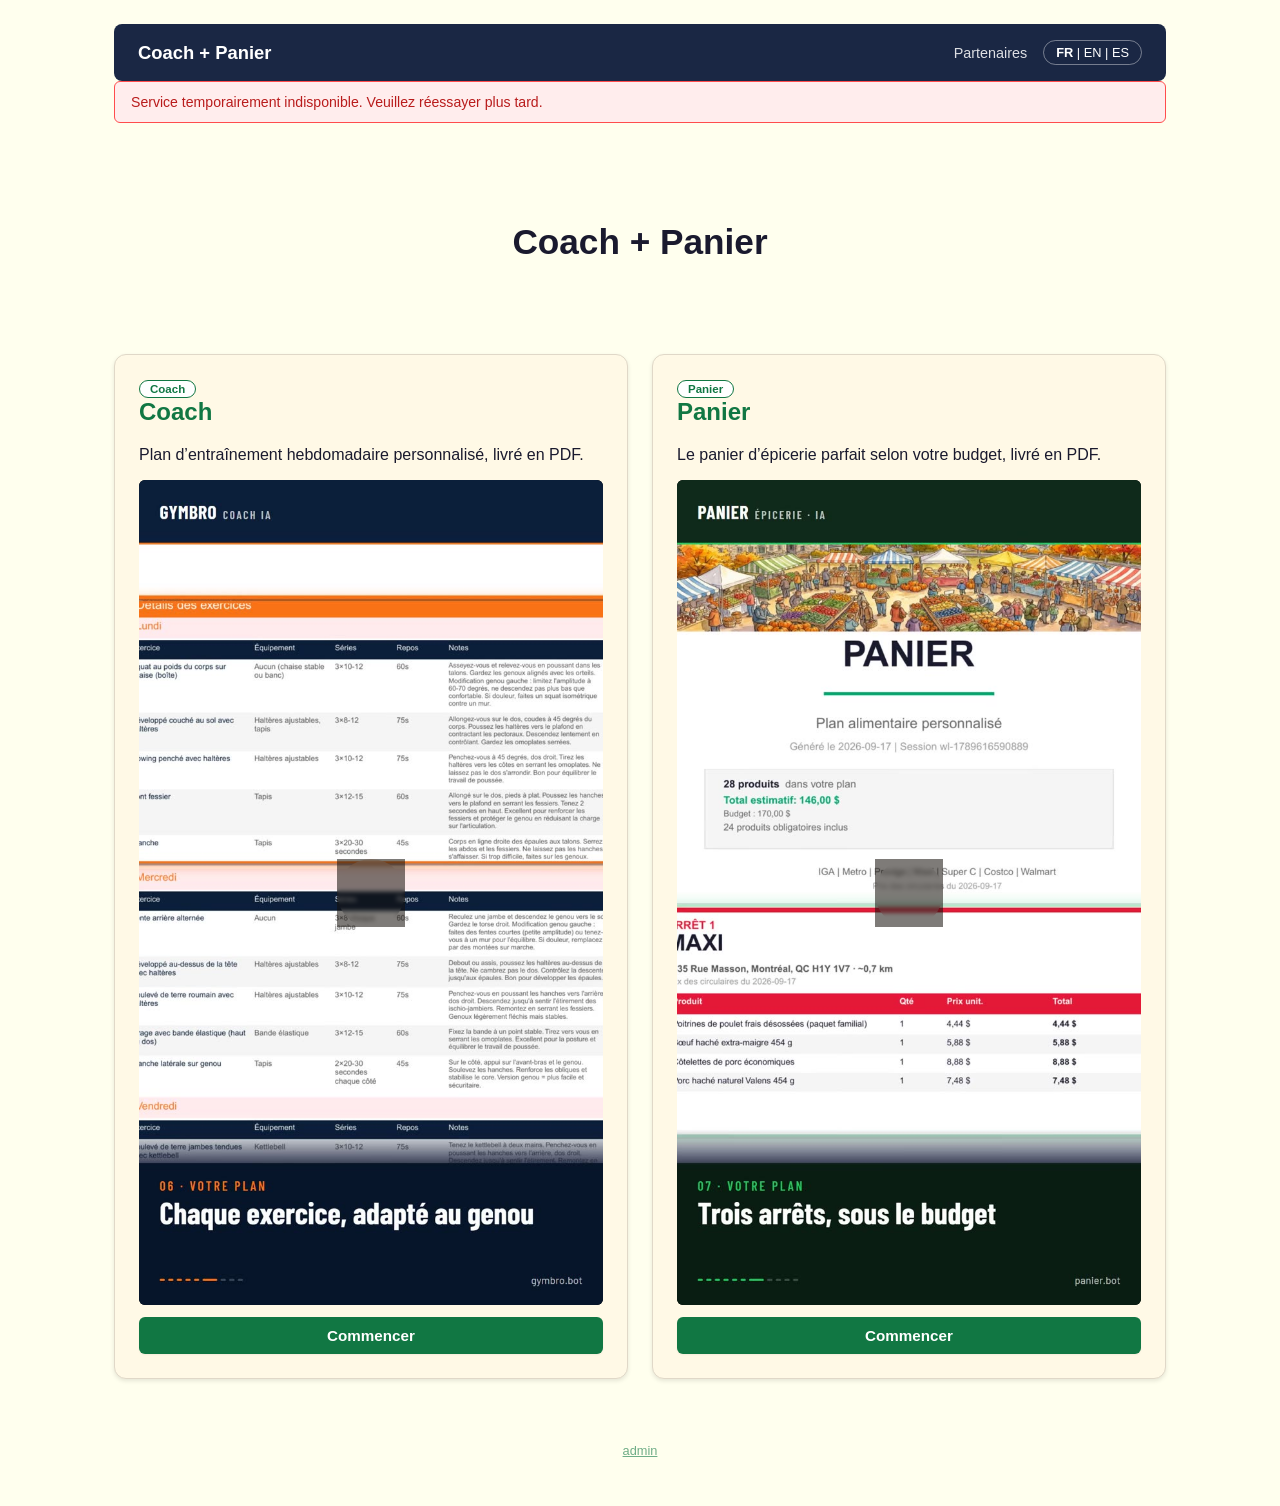
==== commit 4d45f339: "fix(consumer-landing): launch-audit fixes — layout, art overlay, single plan, immediate render Layou" ====
--- a/index.html
+++ b/index.html
@@ -5,6 +5,17 @@
 <meta name="viewport" content="width=device-width, initial-scale=1">
 <link rel="icon" id="wl-favicon" type="image/svg+xml" href="/shared/icons/default.svg">
 <title>Accueil</title>
+<meta name="description" id="wl-meta-description" content="GymBro et Panier : coach d’entraînement et planificateur d’épicerie par IA. Plans personnalisés livrés en PDF, gratuits ou membre.">
+<meta property="og:type" content="website">
+<meta property="og:site_name" content="GymBro + Panier">
+<meta property="og:title" id="wl-og-title" content="GymBro + Panier">
+<meta property="og:description" id="wl-og-description" content="Coach d’entraînement et planificateur d’épicerie par IA. Plans personnalisés livrés en PDF.">
+<meta property="og:image" id="wl-og-image" content="https://app.healthyplan.ca/shared/art/gymbro-hero.jpg">
+<meta property="og:url" id="wl-og-url" content="https://app.healthyplan.ca/">
+<meta name="twitter:card" content="summary_large_image">
+<meta name="twitter:title" id="wl-twitter-title" content="GymBro + Panier">
+<meta name="twitter:description" id="wl-twitter-description" content="Coach d’entraînement et planificateur d’épicerie par IA. Plans personnalisés livrés en PDF.">
+<meta name="twitter:image" id="wl-twitter-image" content="https://app.healthyplan.ca/shared/art/gymbro-hero.jpg">
 <link rel="stylesheet" href="shared/ui.css">
 <link rel="stylesheet" href="shared/landing.css">
 </head>
@@ -12,7 +23,7 @@
 <div class="wl-app">
   <header class="wl-header">
     <div class="wl-brand">
-      <img data-brand-logo style="display:none" alt="logo">
+      <img data-brand-logo style="display:none" alt="logo" src="data:,">
       <div>
         <div class="wl-brand-name" data-brand-name></div>
         <div class="wl-brand-tagline" data-brand-tagline></div>
@@ -27,7 +38,10 @@
   <div id="wl-config-error"></div>
   <div id="wl-checkout-banner"></div>
 
-  <!-- Partner (agency-billed) landing: default, shown unless billing_mode === 'member' -->
+  <!-- Partner (agency-billed) landing: default, shown unless billing_mode === 'member'.
+       Removed outright (not just hidden) on gymbro.bot/panier.bot — see the
+       inline script — so its two demo <video> tags never exist in the DOM
+       on those hosts at all. -->
   <section id="wl-partner-landing">
     <section class="wl-hero">
       <h1 data-brand-name></h1>
@@ -39,9 +53,12 @@
         <span class="wl-badge" data-i18n="coach_title">Coach</span>
         <h2 data-i18n="coach_title">Coach</h2>
         <p data-i18n="coach_desc">Plan d'entraînement hebdomadaire personnalisé, livré en PDF.</p>
-        <video id="wl-coach-hero-video" controls poster="videos/coach-fr.jpg" preload="none">
-          <source id="wl-coach-hero-video-src" src="videos/coach-fr.mp4" type="video/mp4">
-        </video>
+        <div class="wl-video-wrap" id="wl-coach-video-wrap">
+          <video id="wl-coach-hero-video" poster="videos/gymbro-pitch-fr.jpg" preload="none">
+            <source id="wl-coach-hero-video-src" src="" type="video/mp4">
+          </video>
+          <button class="wl-play-btn" type="button" id="wl-coach-play-btn" aria-label="Lire la vidéo"></button>
+        </div>
         <div class="wl-video-fallback" style="display:none">Coach</div>
         <a class="wl-btn wl-btn-block" id="wl-coach-link" href="coach/" data-i18n="signin">Se connecter avec Google</a>
       </div>
@@ -49,16 +66,21 @@
         <span class="wl-badge" data-i18n="panier_title">Panier</span>
         <h2 data-i18n="panier_title">Panier</h2>
         <p data-i18n="panier_desc">Le panier d'épicerie parfait selon votre budget, livré en PDF.</p>
-        <video id="wl-panier-hero-video" controls poster="videos/panier-fr.jpg" preload="none">
-          <source id="wl-panier-hero-video-src" src="videos/panier-fr.mp4" type="video/mp4">
-        </video>
+        <div class="wl-video-wrap" id="wl-panier-video-wrap">
+          <video id="wl-panier-hero-video" poster="videos/panier-pitch-fr.jpg" preload="none">
+            <source id="wl-panier-hero-video-src" src="" type="video/mp4">
+          </video>
+          <button class="wl-play-btn" type="button" id="wl-panier-play-btn" aria-label="Lire la vidéo"></button>
+        </div>
         <div class="wl-video-fallback" style="display:none">Panier</div>
         <a class="wl-btn wl-btn-block" id="wl-panier-link" href="panier/" data-i18n="signin">Se connecter avec Google</a>
       </div>
     </section>
   </section>
 
-  <!-- Consumer landing: shown when /config says billing_mode === 'member' -->
+  <!-- Consumer landing: shown immediately on gymbro.bot/panier.bot (product
+       is known from the hostname alone), or once /config resolves
+       billing_mode === 'member' elsewhere (app.healthyplan.ca?p=...). -->
   <section id="wl-consumer-landing" class="wl-hidden">
     <section class="wl-hero wl-landing-hero">
       <div class="wl-hero-copy">
@@ -71,11 +93,15 @@
           <a class="wl-btn wl-btn-outline" href="#wl-how" data-i18n="how_title">Comment ça marche</a>
         </div>
       </div>
-      <div class="wl-video-frame" id="wl-video-frame" data-tag="">
-        <video id="wl-consumer-video" controls preload="none">
-          <source id="wl-consumer-video-src" src="" type="video/mp4">
-        </video>
-        <div class="wl-video-fallback" id="wl-consumer-video-fallback" style="display:none"></div>
+      <div class="wl-video-frame-wrap wl-video-wrap" id="wl-video-frame-wrap">
+        <div class="wl-video-frame" id="wl-video-frame" data-tag="">
+          <video id="wl-consumer-video" preload="none">
+            <source id="wl-consumer-video-src" src="" type="video/mp4">
+          </video>
+          <div class="wl-video-fallback" id="wl-consumer-video-fallback" style="display:none"></div>
+        </div>
+        <button class="wl-play-btn" type="button" id="wl-consumer-play-btn" aria-label="Lire la vidéo"></button>
+        <p class="wl-video-note wl-hidden" id="wl-video-note" data-i18n="video_language_note"></p>
       </div>
     </section>
 
@@ -97,12 +123,14 @@
       <p class="wl-muted" id="wl-examples-body"></p>
       <div class="wl-examples-gallery">
         <div class="wl-examples-stack wl-hidden" id="wl-examples-coach">
-          <img src="exemples/preview-coach-2.jpg" alt="" loading="lazy" width="300" height="389">
-          <img src="exemples/preview-coach-1.jpg" alt="" loading="lazy" width="300" height="389">
+          <img class="wl-examples-photo" src="shared/art/gymbro-plan-800.jpg" alt="" loading="lazy" width="320" height="220">
+          <img src="exemples/preview-coach-2.jpg" alt="" loading="lazy" width="250" height="324">
+          <img src="exemples/preview-coach-1.jpg" alt="" loading="lazy" width="250" height="324">
         </div>
         <div class="wl-examples-stack wl-hidden" id="wl-examples-panier">
-          <img src="exemples/preview-panier-2.jpg" alt="" loading="lazy" width="300" height="389">
-          <img src="exemples/preview-panier-1.jpg" alt="" loading="lazy" width="300" height="389">
+          <img class="wl-examples-photo" src="shared/art/panier-route-800.jpg" alt="" loading="lazy" width="320" height="220">
+          <img src="exemples/preview-panier-2.jpg" alt="" loading="lazy" width="250" height="324">
+          <img src="exemples/preview-panier-1.jpg" alt="" loading="lazy" width="250" height="324">
         </div>
         <div class="wl-examples-copy">
           <p><a class="wl-btn wl-btn-outline" id="wl-example-link" href="#" target="_blank" rel="noopener" data-i18n="see_example">Voir un exemple de plan (PDF)</a></p>
@@ -119,7 +147,7 @@
           <h2 data-i18n="tier_free">Gratuit</h2>
           <ul>
             <li data-i18n="per_month_plan">1 plan par mois</li>
-            <li data-i18n="no_photo_scan">Sans analyse photo</li>
+            <li id="wl-photo-scan-li" data-i18n="no_photo_scan">Sans analyse photo</li>
             <li id="wl-free-sponsor-line" class="wl-hidden" data-i18n="sponsor_line">Offert grâce à un commanditaire</li>
           </ul>
           <a class="wl-btn wl-btn-outline wl-btn-block" id="wl-free-cta" href="#" data-i18n="start_free">Commencer gratuitement</a>
@@ -128,21 +156,14 @@
           <span class="wl-tier-badge" data-i18n="tier_member_badge">Recommandé</span>
           <span class="wl-badge" data-i18n="tier_member">Membre</span>
           <h2 data-i18n="tier_member">Membre</h2>
-          <p class="wl-tier-price" id="wl-member-price"></p>
+          <p class="wl-tier-price" id="wl-member-price"><span class="wl-price-skeleton" id="wl-price-skeleton"></span></p>
+          <p class="wl-plan-includes" data-i18n="plan_single_title">Un seul abonnement : GymBro + Panier</p>
           <ul>
             <li data-i18n="per_day_plans">3 plans par jour</li>
-            <li data-i18n="photo_scan_included">Analyse photo incluse</li>
+            <li id="wl-photo-scan-member-li" data-i18n="photo_scan_included">Analyse photo incluse</li>
             <li data-i18n="history_included">Historique complet</li>
           </ul>
           <a class="wl-btn wl-btn-block" id="wl-member-cta" href="#" data-i18n="become_member">Devenir membre</a>
-          <div class="wl-bundle-box wl-hidden" id="wl-bundle-box">
-            <span class="wl-bundle-ribbon" data-i18n="bundle_best_value">Meilleure valeur</span>
-            <h4 data-i18n="bundle_title">Les deux : GymBro + Panier</h4>
-            <p class="wl-tier-price" id="wl-bundle-price" style="margin:0"></p>
-            <p class="wl-bundle-upsell" id="wl-bundle-upsell"></p>
-            <p class="wl-muted" data-i18n="bundle_body"></p>
-            <a class="wl-btn wl-btn-outline wl-btn-block" id="wl-bundle-cta" href="#" data-i18n="become_member_both">Prendre les deux</a>
-          </div>
         </div>
       </section>
     </section>
@@ -183,29 +204,129 @@
     revealEls.forEach(function (el) { io.observe(el); });
   })();
 
-  if (WLApp.hostPartner()) {
-    document.getElementById('wl-partner-landing').classList.add('wl-hidden');
+  // Click-to-load video (launch-audit fix, 2026-09-17): every <video> on
+  // this page starts with no <source src> and preload="none" — nothing is
+  // fetched (these pitch videos are 5-8 MB) until the visitor presses this
+  // button, on every breakpoint including desktop. setSrc() fills in the
+  // real source right before load()+play() are called.
+  function wireDeferredVideo(wrapId, videoEl, sourceEl, btnId, setSrc) {
+    var wrap = document.getElementById(wrapId);
+    var btn = document.getElementById(btnId);
+    if (!wrap || !btn || !videoEl || !sourceEl) return;
+    function start() {
+      if (wrap.classList.contains('wl-video-playing')) return;
+      setSrc();
+      videoEl.setAttribute('controls', '');
+      videoEl.setAttribute('playsinline', '');
+      videoEl.load();
+      wrap.classList.add('wl-video-playing');
+      videoEl.play().catch(function () {});
+    }
+    btn.addEventListener('click', start);
+    videoEl.addEventListener('click', start);
+  }
+
+  // og:title / og:description / og:image / twitter:* / meta description —
+  // updated per-host once we know which product (or the dual partner
+  // landing) is showing. Static defaults in <head> cover crawlers that
+  // never run JS; og:url and og:image must be absolute per spec, so both
+  // are built from location.origin (this one file is served identically
+  // from gymbro.bot, panier.bot and app.healthyplan.ca).
+  function updateMeta(title, description, imagePath) {
+    var absImage = location.origin + imagePath;
+    var absUrl = location.href;
+    document.title = title;
+    var set = function (id, value) { var el = document.getElementById(id); if (el) el.content = value; };
+    set('wl-meta-description', description);
+    set('wl-og-title', title);
+    set('wl-og-description', description);
+    set('wl-og-image', absImage);
+    set('wl-og-url', absUrl);
+    set('wl-twitter-title', title);
+    set('wl-twitter-description', description);
+    set('wl-twitter-image', absImage);
+  }
+
+  // Everything here depends only on which PRODUCT is showing (coach vs
+  // panier) — never on the exact price or tagline, which still come from
+  // /config. Called immediately (synchronously, from the hostname alone)
+  // on gymbro.bot/panier.bot, and again once /config resolves on
+  // app.healthyplan.ca?p=... where the host alone doesn't say which
+  // product a partner sells. Safe to call twice.
+  function populateProductStatic(product) {
+    document.body.setAttribute('data-product', product);
+
+    document.getElementById('wl-hero-eyebrow').textContent = WLApp.t(product === 'panier' ? 'hero_eyebrow_panier' : 'hero_eyebrow_coach');
+    document.getElementById('wl-hero-benefit').textContent = WLApp.t(product === 'panier' ? 'hero_benefit_panier' : 'hero_benefit_coach');
+    document.getElementById('wl-video-frame').setAttribute('data-tag', WLApp.t(product === 'panier' ? 'video_frame_tag_panier' : 'video_frame_tag_coach'));
+    document.getElementById('wl-examples-body').textContent = WLApp.t(product === 'panier' ? 'examples_body_panier' : 'examples_body_coach');
+    document.getElementById(product === 'panier' ? 'wl-examples-panier' : 'wl-examples-coach').classList.remove('wl-hidden');
+    document.getElementById(product === 'panier' ? 'wl-examples-coach' : 'wl-examples-panier').classList.add('wl-hidden');
+
+    // Panier has no photo-scan feature — GymBro-only line on both tiers.
+    var hasPhotoScan = product !== 'panier';
+    document.getElementById('wl-photo-scan-li').classList.toggle('wl-hidden', !hasPhotoScan);
+    document.getElementById('wl-photo-scan-member-li').classList.toggle('wl-hidden', !hasPhotoScan);
+
+    // The pitch video: only French exists today. Poster loads now
+    // (lightweight jpg); the real .mp4 is only fetched once the visitor
+    // presses the play button. Non-French visitors get a one-line note.
+    var videoBase = product === 'panier' ? 'panier-pitch-fr' : 'gymbro-pitch-fr';
+    document.getElementById('wl-consumer-video-fallback').textContent = product === 'panier' ? 'Panier' : 'GymBro';
+    var consumerVideo = document.getElementById('wl-consumer-video');
+    consumerVideo.poster = 'videos/' + videoBase + '.jpg';
+    wireDeferredVideo('wl-video-frame-wrap', consumerVideo, document.getElementById('wl-consumer-video-src'), 'wl-consumer-play-btn',
+      function () { document.getElementById('wl-consumer-video-src').src = 'videos/' + videoBase + '.mp4'; });
+    document.getElementById('wl-video-note').classList.toggle('wl-hidden', WLApp.lang === 'fr');
+
+    var stepPrefix = product === 'panier' ? 'panier_step' : 'coach_step';
+    document.getElementById('wl-how-steps').innerHTML = [1, 2, 3].map(function (n) { return '<li>' + WLApp.escapeHtml(WLApp.t(stepPrefix + n)) + '</li>'; }).join('');
+    // Only French examples exist for now.
+    document.getElementById('wl-example-link').href = 'exemples/' + (product === 'panier' ? 'panier' : 'gymbro') + '-exemple-fr.pdf';
+    document.getElementById('wl-example-caption').textContent = WLApp.t(product === 'panier' ? 'example_caption_panier' : 'example_caption_coach');
+
+    var productPath = (product === 'panier' ? 'panier/' : 'coach/');
+    document.getElementById('wl-free-cta').href = WLApp.withPartnerParam(productPath);
+    document.getElementById('wl-member-cta').href = WLApp.withPartnerParam(productPath + '?upgrade=1');
+
+    updateMeta(
+      (product === 'panier' ? 'Panier' : 'GymBro') + ' — ' + WLApp.t(product === 'panier' ? 'hero_eyebrow_panier' : 'hero_eyebrow_coach'),
+      WLApp.t(product === 'panier' ? 'hero_benefit_panier' : 'hero_benefit_coach'),
+      '/shared/art/' + (product === 'panier' ? 'panier-hero.jpg' : 'gymbro-hero.jpg')
+    );
+  }
+
+  var hostProduct = WLApp.hostPartner() === 'PANIER' ? 'panier' : (WLApp.hostPartner() ? 'coach' : '');
+  if (hostProduct) {
+    // gymbro.bot / panier.bot: the product is known from the hostname
+    // alone — render the whole static page NOW instead of waiting on the
+    // network. The old behaviour showed an empty shell (blank video, no
+    // steps, dead "#" links) for however long /config took in the real
+    // world, which is much slower than a local test ever showed.
+    document.getElementById('wl-partner-landing').remove();
+    var partnersLinkEl = document.getElementById('wl-partners-link');
+    if (partnersLinkEl) partnersLinkEl.remove();
+    var footEl = document.querySelector('.wl-footer'); if (footEl) footEl.remove();
     document.getElementById('wl-consumer-landing').classList.remove('wl-hidden');
-    ['wl-partners-link'].forEach(function (id) { var el = document.getElementById(id); if (el) el.classList.add('wl-hidden'); });
-    var foot = document.querySelector('.wl-footer'); if (foot) foot.classList.add('wl-hidden');
+    populateProductStatic(hostProduct);
   }
 
   WLApp.initLangToggle(document.getElementById('wl-lang-btn'));
 
-  WLApp.initLocalizedVideo(
-    document.getElementById('wl-coach-hero-video'),
-    document.getElementById('wl-coach-hero-video-src'),
-    'coach'
-  );
-  WLApp.initLocalizedVideo(
-    document.getElementById('wl-panier-hero-video'),
-    document.getElementById('wl-panier-hero-video-src'),
-    'panier'
-  );
+  // Partner-landing demo videos (app.healthyplan.ca only — removed above
+  // on gymbro.bot/panier.bot): poster is already set in the markup; the
+  // localized .mp4 is only resolved and fetched once the visitor presses
+  // play.
+  wireDeferredVideo('wl-coach-video-wrap',
+    document.getElementById('wl-coach-hero-video'), document.getElementById('wl-coach-hero-video-src'), 'wl-coach-play-btn',
+    function () { WLApp.initLocalizedVideo(document.getElementById('wl-coach-hero-video'), document.getElementById('wl-coach-hero-video-src'), 'gymbro-pitch'); });
+  wireDeferredVideo('wl-panier-video-wrap',
+    document.getElementById('wl-panier-hero-video'), document.getElementById('wl-panier-hero-video-src'), 'wl-panier-play-btn',
+    function () { WLApp.initLocalizedVideo(document.getElementById('wl-panier-hero-video'), document.getElementById('wl-panier-hero-video-src'), 'panier-pitch'); });
 
   ['wl-coach-link', 'wl-panier-link'].forEach(function (id) {
     var el = document.getElementById(id);
-    el.href = WLApp.withPartnerParam(el.getAttribute('href'));
+    if (el) el.href = WLApp.withPartnerParam(el.getAttribute('href'));
   });
 
   if (new URLSearchParams(location.search).get('checkout') === 'success') {
@@ -233,62 +354,27 @@
     applyBrand(config);
 
     if (config.billing_mode === 'member') {
-      document.getElementById('wl-partner-landing').classList.add('wl-hidden');
-      var partnersLink = document.getElementById('wl-partners-link');
-      if (partnersLink) partnersLink.classList.add('wl-hidden');
-      var adminFooter = document.querySelector('.wl-footer');
-      if (adminFooter) adminFooter.classList.add('wl-hidden');
-      var consumer = document.getElementById('wl-consumer-landing');
-      consumer.classList.remove('wl-hidden');
-
-      // product type drives which product page + video is shown, and which
-      // of the two landing personalities (dark/orange GymBro, warm/green
-      // Panier — see shared/landing.css) is switched on via data-product.
-      var product = config.type === 'panier' ? 'panier' : 'coach';
-      document.body.setAttribute('data-product', product);
-
-      document.getElementById('wl-hero-eyebrow').textContent = WLApp.t(product === 'panier' ? 'hero_eyebrow_panier' : 'hero_eyebrow_coach');
-      document.getElementById('wl-hero-benefit').textContent = WLApp.t(product === 'panier' ? 'hero_benefit_panier' : 'hero_benefit_coach');
-      document.getElementById('wl-video-frame').setAttribute('data-tag', WLApp.t(product === 'panier' ? 'video_frame_tag_panier' : 'video_frame_tag_coach'));
-      document.getElementById('wl-examples-body').textContent = WLApp.t(product === 'panier' ? 'examples_body_panier' : 'examples_body_coach');
-      var examplesEl = document.getElementById(product === 'panier' ? 'wl-examples-panier' : 'wl-examples-coach');
-      if (examplesEl) examplesEl.classList.remove('wl-hidden');
-
-      // Pitch videos (2026-09-17) exist in French only for now: every language plays them.
-      var videoBase = product === 'panier' ? 'panier-pitch-fr' : 'gymbro-pitch-fr';
-      document.getElementById('wl-consumer-video-fallback').textContent = config.name || '';
-      var consumerVideo = document.getElementById('wl-consumer-video');
-      document.getElementById('wl-consumer-video-src').src = 'videos/' + videoBase + '.mp4';
-      consumerVideo.poster = 'videos/' + videoBase + '.jpg';
-      consumerVideo.setAttribute('playsinline', '');
-      consumerVideo.load();
-
-      var stepPrefix = product === 'panier' ? 'panier_step' : 'coach_step';
-      document.getElementById('wl-how-steps').innerHTML = [1, 2, 3].map(function (n) { return '<li>' + WLApp.escapeHtml(WLApp.t(stepPrefix + n)) + '</li>'; }).join('');
-      var exLang = WLApp.lang === 'fr' ? 'fr' : 'en';
-      // Only French examples exist for now.
-      document.getElementById('wl-example-link').href = 'exemples/' + (product === 'panier' ? 'panier' : 'gymbro') + '-exemple-fr.pdf';
-      document.getElementById('wl-example-caption').textContent = WLApp.t(product === 'panier' ? 'example_caption_panier' : 'example_caption_coach');
-
-      var productPath = (product === 'panier' ? 'panier/' : 'coach/');
-      var freeCta = document.getElementById('wl-free-cta');
-      var memberCta = document.getElementById('wl-member-cta');
-      freeCta.href = WLApp.withPartnerParam(productPath);
-      memberCta.href = WLApp.withPartnerParam(productPath + '?upgrade=1');
-
+      if (!hostProduct) {
+        // app.healthyplan.ca?p=... : the host alone didn't say which
+        // product this is, so the static parts are only populated now.
+        document.getElementById('wl-partner-landing').classList.add('wl-hidden');
+        var partnersLink = document.getElementById('wl-partners-link');
+        if (partnersLink) partnersLink.classList.add('wl-hidden');
+        var adminFooter = document.querySelector('.wl-footer');
+        if (adminFooter) adminFooter.classList.add('wl-hidden');
+        document.getElementById('wl-consumer-landing').classList.remove('wl-hidden');
+        populateProductStatic(config.type === 'panier' ? 'panier' : 'coach');
+      }
+
+      var skeleton = document.getElementById('wl-price-skeleton');
+      if (skeleton) skeleton.remove();
       document.getElementById('wl-member-price').textContent = config.member_price_label || '';
-      var bundle = WLApp.bundleInfo(config);
-      if (bundle) {
-        document.getElementById('wl-bundle-price').textContent = bundle.label;
-        document.getElementById('wl-bundle-upsell').textContent = bundle.upsell;
-        document.getElementById('wl-bundle-cta').href = WLApp.withPartnerParam(productPath + '?upgrade=bundle');
-        document.getElementById('wl-bundle-box').classList.remove('wl-hidden');
-      }
 
       if (config.sponsors_enabled) {
+        var product2 = config.type === 'panier' ? 'panier' : 'coach';
         var params = new URLSearchParams();
         if (WLApp.getPartner()) params.set('partner', WLApp.getPartner());
-        params.set('product', product);
+        params.set('product', product2);
         WLApp.api('/sponsors?' + params.toString()).then(function (data) {
           var sponsors = data.sponsors || [];
           var stripEl = document.getElementById('wl-sponsors-strip');
@@ -304,6 +390,8 @@
       } else {
         document.getElementById('wl-sponsors-section').classList.add('wl-hidden');
       }
+    } else if (!hostProduct) {
+      updateMeta('GymBro + Panier', WLApp.t('coach_desc') + ' ' + WLApp.t('panier_desc'), '/shared/art/gymbro-hero.jpg');
     }
   }).catch(function () {
     WLApp.showError(document.getElementById('wl-config-error'), WLApp.t('service_unavailable'));
--- a/shared/landing.css
+++ b/shared/landing.css
@@ -5,13 +5,17 @@
    (coach/, panier/, admin/, partenaire/, commanditaires/) are untouched —
    they never load this file and never get body[data-product] set.
    See second-brain/06-playbooks/wl-engine-deploy.md, "Landing redesign
-   2026-09-17" for the design rationale and how to regenerate the preview
-   images this file references. */
+   2026-09-17" for the design rationale, the launch-audit fix log, and how
+   to regenerate the preview images this file references. */
 
 :root {
   --wl-ease: cubic-bezier(.16, 1, .3, 1);
   --wl-radius-frame: 28px;
 }
+
+/* Global overflow safety net (launch-audit fix): nothing on this page is
+   ever meant to scroll sideways. */
+body[data-product] { overflow-x: hidden; }
 
 /* ---------------------------------------------------------------------
    Product palettes. --color-primary/accent/dark are already set at
@@ -33,6 +37,9 @@
      landing's highlight color must match the rest of the product. */
   --l-accent: var(--color-primary, #f97316);
   --l-accent-ink: #1c0f02;
+  --l-hero-text: #f7f4ec;
+  --l-hero-text-soft: #f0ece0;
+  --l-hero-text-muted: #cfc9ba;
   --l-display: -apple-system, "Segoe UI", system-ui, sans-serif;
 }
 
@@ -48,6 +55,12 @@
      other Panier surface (panier/ sign-in button, PDF header). */
   --l-accent: var(--color-primary, #16a34a);
   --l-accent-ink: #ffffff;
+  /* Panier's hero overlay is a soft cream fade (not a dark scrim), so its
+     hero text stays the same dark ink used everywhere else on the page —
+     unlike GymBro, which is dark everywhere and needs light hero text. */
+  --l-hero-text: #202b21;
+  --l-hero-text-soft: #2c3a2d;
+  --l-hero-text-muted: #55634f;
   --l-display: Georgia, "Iowan Old Style", "Palatino Linotype", ui-serif, serif;
 }
 
@@ -75,7 +88,14 @@
 body[data-product="panier"] .wl-brand-tagline,
 body[data-product="panier"] .wl-nav a { color: var(--l-text); }
 body[data-product] .wl-brand-name { font-family: var(--l-display); letter-spacing: -0.01em; }
-body[data-product] .wl-lang-toggle { border-color: color-mix(in srgb, var(--l-text) 35%, transparent); }
+/* The hero already carries the full tagline sentence in large type right
+   below — repeating it verbatim in the header one line above reads as a
+   duplicate on first paint. Keep the small persistent brand NAME in the
+   header for wayfinding while scrolled; drop the tagline there only. */
+body[data-product] .wl-header .wl-brand-tagline { display: none; }
+/* launch-audit fix: .wl-lang-toggle's base color (ui.css) is a flat #fff,
+   correct on the dark partner header but invisible on Panier's cream one. */
+body[data-product] .wl-lang-toggle { border-color: color-mix(in srgb, var(--l-text) 35%, transparent); color: var(--l-text); }
 @media (min-width: 900px) { body[data-product] .wl-header { margin: 0 0 0; border-radius: var(--radius-lg); top: 12px; } }
 
 /* ---------------------------------------------------------------------
@@ -85,58 +105,97 @@
 --------------------------------------------------------------------- */
 body[data-product] .wl-landing-hero {
   text-align: left;
-  padding: 56px 4px 0;
+  padding: 64px 40px;
   display: grid;
   grid-template-columns: minmax(0, 1.05fr) minmax(0, 0.95fr);
   gap: 48px;
   align-items: center;
   overflow: hidden;
   position: relative;
+  border-radius: 30px;
+  background-size: cover;
+  background-position: center;
+  background-repeat: no-repeat;
+  min-width: 0;
+}
+/* Real photography (site-art, 2026-09-17): a mobile-weight image by
+   default, swapped for the full-size one only once the viewport can use
+   it — the lighter file is the one phones actually fetch. Plain relative
+   url() here resolves against shared/landing.css's OWN location, so
+   "art/…" correctly reaches shared/art/… without a leading slash. */
+body[data-product="coach"] .wl-landing-hero { background-image: url(art/gymbro-hero-800.jpg); }
+body[data-product="panier"] .wl-landing-hero { background-image: url(art/panier-hero-800.jpg); }
+@media (min-width: 900px) {
+  body[data-product="coach"] .wl-landing-hero { background-image: url(art/gymbro-hero.jpg); }
+  body[data-product="panier"] .wl-landing-hero { background-image: url(art/panier-hero.jpg); }
 }
 @media (max-width: 880px) {
-  body[data-product] .wl-landing-hero { grid-template-columns: 1fr; text-align: center; padding-top: 36px; }
+  body[data-product] .wl-landing-hero { grid-template-columns: 1fr; text-align: center; padding: 40px 20px; }
   body[data-product] .wl-hero-copy { align-items: center; }
 }
 
-body[data-product] .wl-hero-copy { display: flex; flex-direction: column; align-items: flex-start; gap: 4px; }
+/* Overlay so the headline stays legible over any photo — GymBro is dark
+   everywhere, so it gets a navy scrim and light hero text; Panier is
+   cream everywhere else on the page, so its hero gets a soft cream fade
+   instead and KEEPS the same dark ink text used on the rest of the site
+   (launch-audit: "navy overlay for GymBro, soft cream-to-transparent for
+   Panier"). */
+body[data-product] .wl-landing-hero::before {
+  content: ""; position: absolute; inset: 0; z-index: 0;
+}
+body[data-product="coach"] .wl-landing-hero::before {
+  background: linear-gradient(100deg, rgba(8,13,26,0.93) 0%, rgba(8,13,26,0.8) 40%, rgba(8,13,26,0.32) 68%, rgba(8,13,26,0.55) 100%);
+}
+body[data-product="panier"] .wl-landing-hero::before {
+  background: linear-gradient(100deg, rgba(250,247,238,0.95) 0%, rgba(250,247,238,0.84) 40%, rgba(250,247,238,0.28) 68%, rgba(250,247,238,0.52) 100%);
+}
+@media (max-width: 880px) {
+  body[data-product="coach"] .wl-landing-hero::before { background: rgba(8,13,26,0.72) !important; }
+  body[data-product="panier"] .wl-landing-hero::before { background: rgba(250,247,238,0.82) !important; }
+}
+
+body[data-product] .wl-hero-copy { display: flex; flex-direction: column; align-items: flex-start; gap: 4px; position: relative; z-index: 1; min-width: 0; max-width: 100%; }
+body[data-product] .wl-landing-hero .wl-video-frame-wrap { position: relative; z-index: 1; min-width: 0; max-width: 100%; }
 body[data-product] .wl-landing-hero .wl-eyebrow {
   font-size: 0.78rem;
   font-weight: 700;
   letter-spacing: 0.14em;
   text-transform: uppercase;
   color: var(--l-accent);
-  margin: 0 0 14px;
+  margin: 0 0 12px;
   opacity: 0;
   animation: wl-rise .7s var(--wl-ease) .05s forwards;
 }
 body[data-product] .wl-landing-hero h1[data-brand-name] {
   font-family: var(--l-display);
-  color: var(--l-text);
+  color: var(--l-hero-text);
   margin: 0;
   line-height: 0.95;
-  font-size: clamp(3rem, 8vw, 5.2rem);
+  font-size: clamp(2.6rem, 8vw, 5.2rem);
   opacity: 0;
+  max-width: 100%;
+  overflow-wrap: break-word;
   animation: wl-rise .8s var(--wl-ease) .12s forwards;
 }
-body[data-product="coach"] .wl-landing-hero h1[data-brand-name] { font-weight: 850; letter-spacing: -0.03em; }
+body[data-product="coach"] .wl-landing-hero h1[data-brand-name] { font-weight: 850; letter-spacing: -0.03em; text-shadow: 0 2px 24px rgba(0,0,0,0.35); }
 body[data-product="panier"] .wl-landing-hero h1[data-brand-name] { font-weight: 500; letter-spacing: -0.01em; }
 
 body[data-product] .wl-landing-hero p[data-brand-tagline] {
-  color: var(--l-text);
-  opacity: 0.88;
-  font-size: 1.28rem;
+  color: var(--l-hero-text-soft);
+  opacity: 0.94;
+  font-size: 1.18rem;
   max-width: 460px;
-  margin: 14px 0 0;
+  margin: 12px 0 0;
   font-weight: 500;
   animation: wl-rise .8s var(--wl-ease) .2s forwards;
 }
 body[data-product="panier"] .wl-landing-hero p[data-brand-tagline] { font-family: var(--l-display); font-style: italic; font-weight: 400; }
 
 body[data-product] .wl-hero-benefit {
-  color: var(--l-muted);
-  font-size: 1.02rem;
+  color: var(--l-hero-text-muted);
+  font-size: 0.98rem;
   max-width: 460px;
-  margin: 14px 0 0;
+  margin: 10px 0 0;
   opacity: 0;
   animation: wl-rise .8s var(--wl-ease) .28s forwards;
 }
@@ -145,38 +204,52 @@
   display: flex;
   gap: 12px;
   flex-wrap: wrap;
-  margin-top: 30px;
+  margin-top: 22px;
   opacity: 0;
   animation: wl-rise .8s var(--wl-ease) .36s forwards;
 }
 body[data-product] .wl-hero-cta-row .wl-btn { padding: 14px 26px; font-size: 1rem; border-radius: 999px; }
 body[data-product] .wl-hero-cta-row .wl-btn:not(.wl-btn-outline) { background: var(--l-accent); color: var(--l-accent-ink); box-shadow: 0 10px 30px -10px color-mix(in srgb, var(--l-accent) 70%, transparent); }
 body[data-product] .wl-hero-cta-row .wl-btn:not(.wl-btn-outline):hover { filter: brightness(1.06); }
-
-/* Every outline button on the consumer landing uses the landing palette,
-   not var(--color-primary) — that variable is the partner's server-set
-   brand color, meant for the white-background partner pages, and can be
-   near-invisible against GymBro's dark background. */
+/* GymBro's hero always sits on a dark scrim (light-on-dark outline);
+   Panier's sits on a light scrim (dark-on-light, matching its own ink). */
+body[data-product="coach"] .wl-hero-cta-row .wl-btn-outline { border-color: rgba(255,255,255,0.55); color: #f7f4ec; background: rgba(20,16,10,0.28); }
+body[data-product="coach"] .wl-hero-cta-row .wl-btn-outline:hover { background: rgba(20,16,10,0.44); color: #fff; }
+body[data-product="panier"] .wl-hero-cta-row .wl-btn-outline { border-color: rgba(32,43,33,0.35); color: var(--l-text); background: rgba(255,255,255,0.5); }
+body[data-product="panier"] .wl-hero-cta-row .wl-btn-outline:hover { background: rgba(255,255,255,0.8); }
+
+/* Every OTHER outline button on the consumer landing uses the landing
+   palette, not var(--color-primary) — that variable is the partner's
+   server-set brand color, meant for the white-background partner pages,
+   and can be near-invisible against GymBro's dark background. */
 body[data-product] .wl-btn-outline { border-color: var(--l-border); color: var(--l-text); background: var(--l-surface); }
 body[data-product] .wl-btn-outline:hover { background: var(--l-surface-strong); color: var(--l-text); }
-body[data-product] .wl-bundle-upsell { color: var(--l-accent); }
 @media (max-width: 880px) { body[data-product] .wl-hero-cta-row { justify-content: center; } }
 
 @keyframes wl-rise { from { opacity: 0; transform: translateY(16px); } to { opacity: 1; transform: translateY(0); } }
 
-/* Ambient background glow, product-specific, decorative only */
-body[data-product="coach"] .wl-landing-hero::before {
-  content: ""; position: absolute; inset: -20% -10% auto -10%; height: 480px;
-  background: radial-gradient(60% 60% at 30% 30%, color-mix(in srgb, var(--l-accent) 22%, transparent), transparent 70%),
-              radial-gradient(50% 50% at 80% 10%, color-mix(in srgb, var(--color-dark, #0b1f3a) 65%, transparent), transparent 70%);
-  filter: blur(10px); z-index: -1; animation: wl-drift 14s ease-in-out infinite alternate;
-}
-body[data-product="panier"] .wl-landing-hero::before {
-  content: ""; position: absolute; inset: -10% -10% auto -10%; height: 380px;
-  background: radial-gradient(55% 55% at 25% 20%, color-mix(in srgb, var(--l-accent) 14%, transparent), transparent 72%);
-  z-index: -1;
-}
-@keyframes wl-drift { from { transform: translateY(0) scale(1); } to { transform: translateY(18px) scale(1.03); } }
+/* ---------------------------------------------------------------------
+   Click-to-load play button (2026-09-17 launch-audit fix). The pitch
+   videos are 5-8 MB — nothing is fetched until this button is pressed,
+   on every breakpoint. Not scoped to body[data-product]: the partner
+   landing's two demo videos need it too, and this file only ever loads
+   on index.html anyway.
+--------------------------------------------------------------------- */
+.wl-video-wrap { position: relative; min-width: 0; max-width: 100%; }
+.wl-play-btn {
+  position: absolute; inset: 0; margin: auto; width: 68px; height: 68px;
+  border-radius: 50%; border: none; cursor: pointer; z-index: 2;
+  background: rgba(20, 16, 10, 0.55); backdrop-filter: blur(2px);
+  display: flex; align-items: center; justify-content: center;
+  transition: transform .2s var(--wl-ease), background .2s;
+}
+.wl-play-btn::before {
+  content: ""; width: 0; height: 0; margin-left: 5px;
+  border-style: solid; border-width: 12px 0 12px 20px;
+  border-color: transparent transparent transparent #fff;
+}
+.wl-play-btn:hover { transform: scale(1.08); background: rgba(20, 16, 10, 0.75); }
+.wl-video-wrap.wl-video-playing .wl-play-btn { display: none; }
 
 /* ---- Video frame: the signature moment, one per product ---- */
 body[data-product] .wl-video-frame { position: relative; }
@@ -184,8 +257,16 @@
 body[data-product] .wl-video-frame .wl-video-fallback {
   width: 100%; max-width: 100%; margin: 0; display: block;
   background: #000; aspect-ratio: 9 / 16; object-fit: cover;
+  /* launch-audit fix: aspect-ratio alone still needs an explicit cap so a
+     tall viewport (or a video that hasn't computed intrinsic size yet
+     because preload="none" means no metadata) can never render as a
+     full-height block on desktop. */
+  max-height: 560px;
 }
 body[data-product] .wl-video-frame .wl-video-fallback { align-items: center; justify-content: center; display: flex; color: var(--l-muted); font-weight: 600; }
+body[data-product] .wl-video-note {
+  text-align: center; font-size: 0.82rem; margin: 10px 0 0; color: var(--l-hero-text-muted);
+}
 
 /* GymBro: dark device bezel with a breathing accent glow — an "intensity" frame */
 body[data-product="coach"] .wl-video-frame {
@@ -197,7 +278,7 @@
               0 30px 70px -25px rgba(0, 0, 0, 0.7),
               0 0 0 0 color-mix(in srgb, var(--l-accent) 55%, transparent);
   animation: wl-pulse-glow 3.6s ease-in-out infinite;
-  max-width: 340px; margin: 0 auto;
+  max-width: 320px; margin: 0 auto;
 }
 body[data-product="coach"] .wl-video-frame video,
 body[data-product="coach"] .wl-video-frame .wl-video-fallback { border-radius: 22px; }
@@ -212,7 +293,7 @@
   background: #fff;
   border: 1px solid var(--l-border);
   box-shadow: 0 24px 60px -30px rgba(32, 43, 33, 0.35);
-  max-width: 320px; margin: 0 auto;
+  max-width: 300px; margin: 0 auto;
   clip-path: polygon(
     0% 0%, 100% 0%, 100% 92%,
     92% 97%, 84% 92%, 76% 97%, 68% 92%, 60% 97%, 52% 92%, 44% 97%,
@@ -221,13 +302,17 @@
 }
 body[data-product="panier"] .wl-video-frame video,
 body[data-product="panier"] .wl-video-frame .wl-video-fallback { border-radius: 6px; }
+/* launch-audit fix: this tag used to poke out above the frame edge
+   (top:-11px) and get visually clipped by the hero's own overflow:hidden
+   (needed to round the photo-background corners). Sitting fully inside
+   the frame's own top padding removes the ambiguity entirely. */
 body[data-product="panier"] .wl-video-frame::before {
   content: attr(data-tag);
-  position: absolute; top: -11px; right: 22px;
+  position: absolute; top: 10px; right: 10px;
   background: var(--l-accent); color: #fff;
-  font-size: 0.66rem; font-weight: 700; letter-spacing: 0.08em; text-transform: uppercase;
+  font-size: 0.62rem; font-weight: 700; letter-spacing: 0.08em; text-transform: uppercase;
   padding: 5px 10px; border-radius: 999px; transform: rotate(3deg);
-  box-shadow: 0 6px 14px -6px rgba(0,0,0,.35);
+  box-shadow: 0 6px 14px -6px rgba(0,0,0,.35); z-index: 3;
 }
 
 /* ---------------------------------------------------------------------
@@ -305,37 +390,54 @@
 
 @media (max-width: 760px) { body[data-product] .wl-how { grid-template-columns: 1fr; gap: 22px; } }
 
-body[data-product] #wl-how .wl-example-inline { display: none; } /* link relocated to the examples gallery */
-
-/* ---------------------------------------------------------------------
-   "What you get" — tilted, stacked real example-plan previews
+/* ---------------------------------------------------------------------
+   "What you get" — tilted, stacked real example-plan previews plus the
+   real-life photo (site-art, 2026-09-17)
 --------------------------------------------------------------------- */
 body[data-product] .wl-examples-section h2 { color: var(--l-text); font-family: var(--l-display); }
 body[data-product] .wl-examples-section > p.wl-muted { color: var(--l-muted); max-width: 560px; }
 body[data-product] .wl-examples-gallery {
-  display: grid; grid-template-columns: 1fr 1fr; gap: 40px; align-items: center; margin-top: 32px;
+  display: grid; grid-template-columns: 1fr 1fr; gap: 40px; align-items: center; margin-top: 32px; margin-bottom: 8px;
 }
 @media (max-width: 760px) { body[data-product] .wl-examples-gallery { grid-template-columns: 1fr; } }
-body[data-product] .wl-examples-stack { position: relative; height: 340px; }
+/* launch-audit fix: was 360px, too short for the tallest layered image
+   (PDF page at top:78px + 324px tall = 402px) — the stack's real content
+   spilled past its own box into "Choisissez votre forfait" below it. */
+body[data-product] .wl-examples-stack { position: relative; height: 430px; }
 body[data-product] .wl-examples-stack img {
-  position: absolute; width: 78%; max-width: 300px; border-radius: 10px; border: 1px solid var(--l-border);
-  box-shadow: 0 22px 44px -20px rgba(0, 0, 0, 0.4); background: #fff;
+  position: absolute; border-radius: 10px; box-shadow: 0 22px 44px -20px rgba(0, 0, 0, 0.45);
   transition: transform .35s var(--wl-ease), box-shadow .35s var(--wl-ease);
 }
-body[data-product] .wl-examples-stack img:nth-child(1) { top: 0; left: 6%; transform: rotate(-6deg); z-index: 1; }
-body[data-product] .wl-examples-stack img:nth-child(2) { top: 18px; left: 22%; transform: rotate(4deg); z-index: 2; }
-body[data-product] .wl-examples-stack:hover img:nth-child(1) { transform: rotate(-9deg) translateY(-6px); }
-body[data-product] .wl-examples-stack:hover img:nth-child(2) { transform: rotate(6deg) translateY(-10px); }
+/* Photo of real life (site-art, 2026-09-17) sits furthest back, larger */
+body[data-product] .wl-examples-stack img.wl-examples-photo {
+  width: 84%; max-width: 320px; top: 6px; left: 0; z-index: 1; object-fit: cover; height: 220px;
+  border: 4px solid #fff;
+}
+/* The two real PDF-plan pages, layered in front to the right */
+body[data-product] .wl-examples-stack img:not(.wl-examples-photo) {
+  width: 66%; max-width: 250px; border: 1px solid var(--l-border); background: #fff;
+}
+body[data-product] .wl-examples-stack img:not(.wl-examples-photo):nth-of-type(2) { top: 60px; left: 30%; transform: rotate(-5deg); z-index: 2; }
+/* launch-audit fix: left:44% + width:66% summed to 110% of the container
+   — guaranteed horizontal overflow (measured 21px past the viewport at
+   390px wide). Anchoring from the right edge instead keeps it inside the
+   stack's own box on every width, container query or not. */
+body[data-product] .wl-examples-stack img:not(.wl-examples-photo):nth-of-type(3) { top: 78px; right: 0; left: auto; transform: rotate(4deg); z-index: 3; }
+body[data-product] .wl-examples-stack:hover img.wl-examples-photo { transform: rotate(-2deg) translateY(-4px); }
+body[data-product] .wl-examples-stack:hover img:not(.wl-examples-photo):nth-of-type(2) { transform: rotate(-8deg) translateY(-6px); }
+body[data-product] .wl-examples-stack:hover img:not(.wl-examples-photo):nth-of-type(3) { transform: rotate(7deg) translateY(-10px); }
 body[data-product] .wl-examples-copy { display: flex; flex-direction: column; align-items: flex-start; gap: 14px; }
 body[data-product] .wl-examples-copy p { color: var(--l-muted); margin: 0; }
 body[data-product] .wl-examples-copy .wl-example { color: var(--l-muted); font-size: 0.88rem; margin: 0; }
 
 .wl-examples-section.wl-reveal.wl-in .wl-examples-stack img { animation: wl-rise .7s var(--wl-ease) backwards; }
-.wl-examples-section.wl-reveal.wl-in .wl-examples-stack img:nth-child(2) { animation-delay: .12s; }
-
-/* ---------------------------------------------------------------------
-   Pricing — elevated member card, bundle as a distinct ribbon card
---------------------------------------------------------------------- */
+.wl-examples-section.wl-reveal.wl-in .wl-examples-stack img:nth-of-type(2) { animation-delay: .12s; }
+.wl-examples-section.wl-reveal.wl-in .wl-examples-stack img:nth-of-type(3) { animation-delay: .2s; }
+
+/* ---------------------------------------------------------------------
+   Pricing — one elevated, badged member card (single 9,99 $ plan)
+--------------------------------------------------------------------- */
+body[data-product] #wl-pricing { clear: both; }
 body[data-product] #wl-pricing h2 { color: var(--l-text); font-family: var(--l-display); text-align: center; }
 body[data-product] #wl-pricing > p.wl-muted { text-align: center; margin: 0 auto; max-width: 480px; color: var(--l-muted); }
 body[data-product] .wl-pricing-grid { margin-top: 34px; }
@@ -345,7 +447,7 @@
 body[data-product] .wl-pricing-grid .wl-card h2 { color: var(--l-text); }
 body[data-product] .wl-pricing-grid .wl-card .wl-badge { border-color: var(--l-border); color: var(--l-muted); background: transparent; }
 body[data-product] .wl-pricing-grid .wl-card li,
-body[data-product] .wl-pricing-grid .wl-card p:not(.wl-tier-price):not(.wl-bundle-upsell) { color: var(--l-muted); }
+body[data-product] .wl-pricing-grid .wl-card p:not(.wl-tier-price) { color: var(--l-muted); }
 body[data-product] .wl-pricing-grid .wl-tier-price { color: var(--l-text); }
 #wl-pricing.wl-in .wl-pricing-grid .wl-card { animation: wl-rise .65s var(--wl-ease) backwards; }
 #wl-pricing.wl-in .wl-pricing-grid .wl-card:nth-child(2) { animation-delay: .1s; }
@@ -366,17 +468,14 @@
 body[data-product] .wl-pricing-grid .wl-btn-outline { border-color: var(--l-border); color: var(--l-text); }
 body[data-product] .wl-pricing-grid .wl-btn-outline:hover { background: var(--l-surface-strong); color: var(--l-text); }
 
-body[data-product] .wl-bundle-box {
-  position: relative; margin-top: 20px; border: 1px solid var(--l-border); background: var(--l-surface-strong);
-  border-radius: var(--radius-lg); overflow: visible;
-}
-body[data-product] .wl-bundle-box h4 { color: var(--l-text); }
-body[data-product] .wl-bundle-ribbon {
-  position: absolute; top: -11px; left: 16px; background: var(--l-text); color: var(--l-bg);
-  font-size: 0.64rem; font-weight: 700; letter-spacing: 0.08em; text-transform: uppercase;
-  padding: 4px 10px; border-radius: 999px;
-}
-body[data-product="panier"] .wl-bundle-ribbon { background: #202b21; color: #fff; }
+/* One plan now includes both apps (no bundle upsell card any more) — this
+   is the one line that says so, sitting between the price and the
+   feature list. */
+body[data-product] .wl-plan-includes {
+  display: inline-block; margin: 2px 0 16px; padding: 6px 14px; border-radius: 999px;
+  background: color-mix(in srgb, var(--l-accent) 14%, transparent);
+  color: var(--l-accent); font-size: 0.82rem; font-weight: 700;
+}
 
 /* ---------------------------------------------------------------------
    Sponsors — clean logo band
@@ -394,3 +493,16 @@
 body[data-product] .wl-sponsor-name { color: var(--l-text); }
 body[data-product] .wl-sponsor-message { color: var(--l-muted); }
 body[data-product] #wl-sponsors-section a { color: var(--l-muted); font-size: 0.85rem; }
+
+/* ---------------------------------------------------------------------
+   Price skeleton (launch-audit fix): the static parts of this page now
+   render immediately from the hostname alone (gymbro.bot / panier.bot),
+   before /config even resolves — only the exact price text needs a
+   placeholder while that request is in flight.
+--------------------------------------------------------------------- */
+body[data-product] .wl-price-skeleton {
+  display: inline-block; width: 110px; height: 1.6rem; border-radius: 6px;
+  background: linear-gradient(90deg, var(--l-surface-strong) 25%, var(--l-surface) 37%, var(--l-surface-strong) 63%);
+  background-size: 400% 100%; animation: wl-shimmer 1.4s ease infinite;
+}
+@keyframes wl-shimmer { 0% { background-position: 100% 0; } 100% { background-position: 0 0; } }
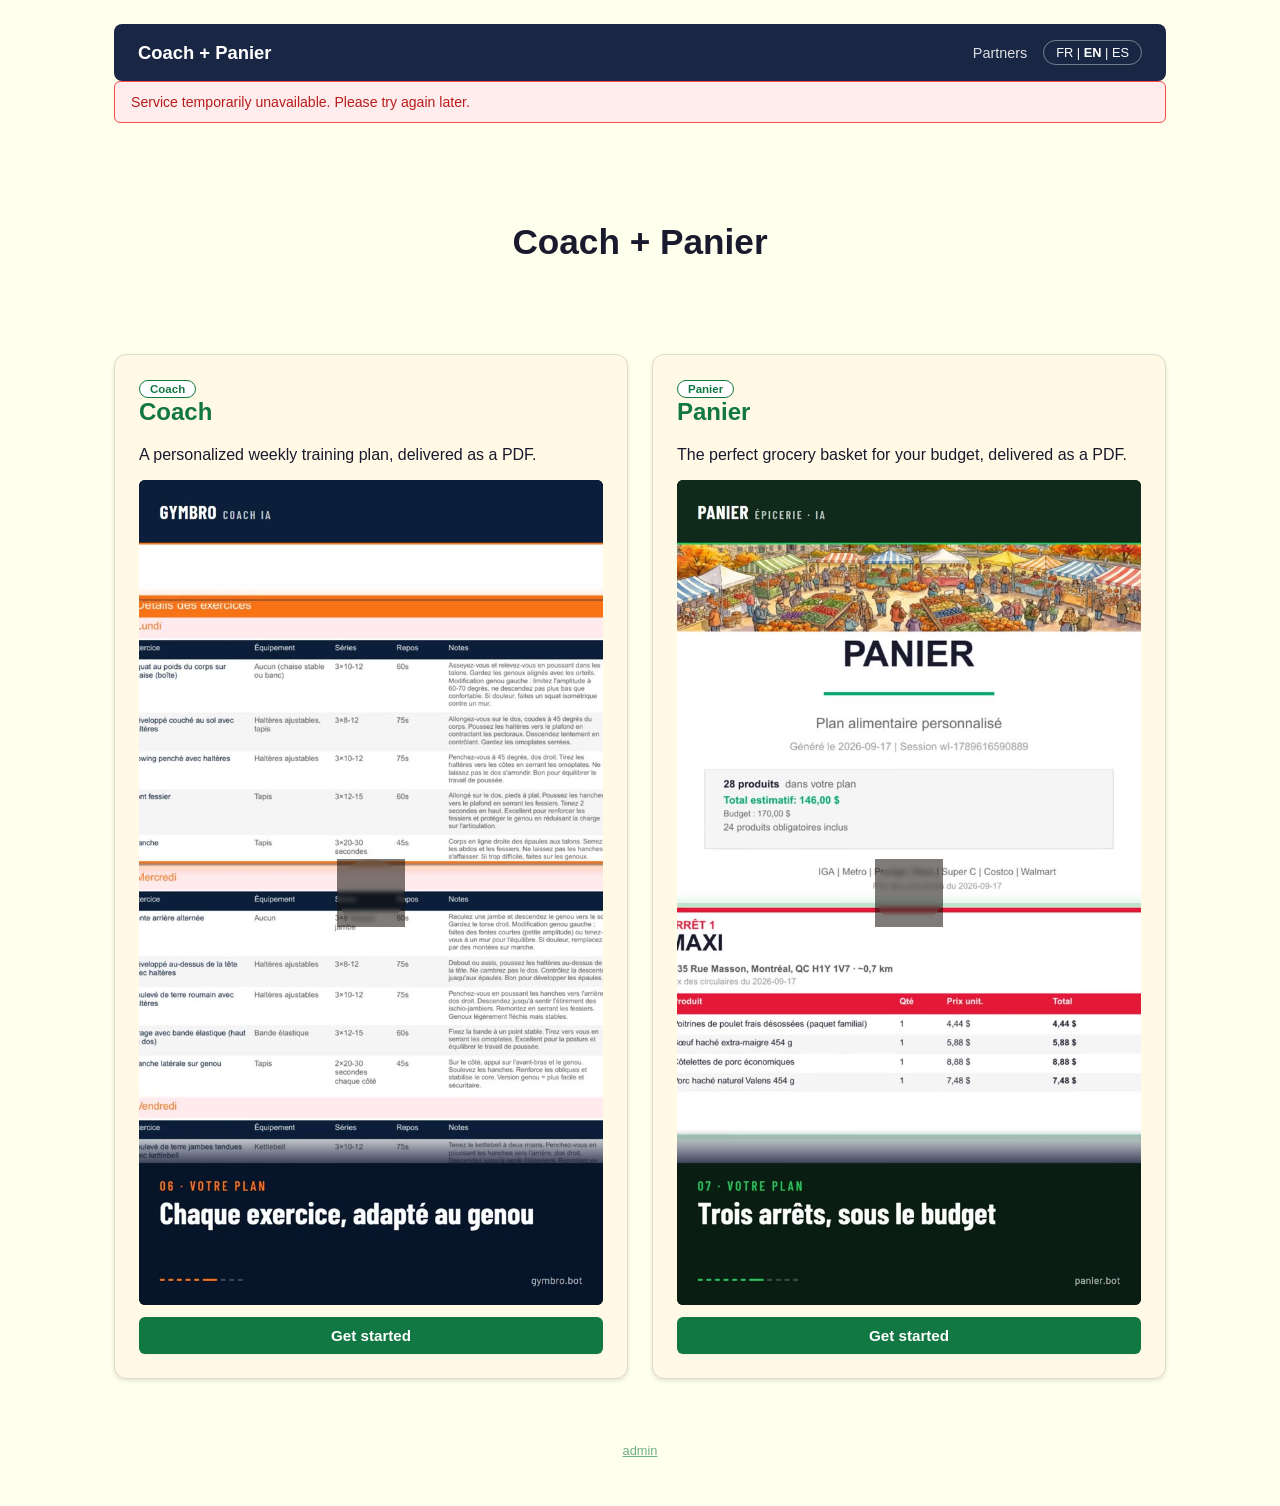
==== commit e83d2605: "fix(round-2 audit): landing visible without scroll, one Gratuit title, browser language on first vis" ====
--- a/index.html
+++ b/index.html
@@ -1,401 +1,409 @@
-<!DOCTYPE html>
-<html lang="fr">
-<head>
-<meta charset="utf-8">
-<meta name="viewport" content="width=device-width, initial-scale=1">
-<link rel="icon" id="wl-favicon" type="image/svg+xml" href="/shared/icons/default.svg">
-<title>Accueil</title>
-<meta name="description" id="wl-meta-description" content="GymBro et Panier : coach d’entraînement et planificateur d’épicerie par IA. Plans personnalisés livrés en PDF, gratuits ou membre.">
-<meta property="og:type" content="website">
-<meta property="og:site_name" content="GymBro + Panier">
-<meta property="og:title" id="wl-og-title" content="GymBro + Panier">
-<meta property="og:description" id="wl-og-description" content="Coach d’entraînement et planificateur d’épicerie par IA. Plans personnalisés livrés en PDF.">
-<meta property="og:image" id="wl-og-image" content="https://app.healthyplan.ca/shared/art/gymbro-hero.jpg">
-<meta property="og:url" id="wl-og-url" content="https://app.healthyplan.ca/">
-<meta name="twitter:card" content="summary_large_image">
-<meta name="twitter:title" id="wl-twitter-title" content="GymBro + Panier">
-<meta name="twitter:description" id="wl-twitter-description" content="Coach d’entraînement et planificateur d’épicerie par IA. Plans personnalisés livrés en PDF.">
-<meta name="twitter:image" id="wl-twitter-image" content="https://app.healthyplan.ca/shared/art/gymbro-hero.jpg">
-<link rel="stylesheet" href="shared/ui.css">
-<link rel="stylesheet" href="shared/landing.css">
-</head>
-<body>
-<div class="wl-app">
-  <header class="wl-header">
-    <div class="wl-brand">
-      <img data-brand-logo style="display:none" alt="logo" src="data:,">
-      <div>
-        <div class="wl-brand-name" data-brand-name></div>
-        <div class="wl-brand-tagline" data-brand-tagline></div>
-      </div>
-    </div>
-    <nav class="wl-nav">
-      <a href="partenaire/" id="wl-partners-link" data-i18n="partners">Partenaires</a>
-      <button class="wl-lang-toggle" id="wl-lang-btn" type="button">FR | EN | ES</button>
-    </nav>
-  </header>
-
-  <div id="wl-config-error"></div>
-  <div id="wl-checkout-banner"></div>
-
-  <!-- Partner (agency-billed) landing: default, shown unless billing_mode === 'member'.
-       Removed outright (not just hidden) on gymbro.bot/panier.bot — see the
-       inline script — so its two demo <video> tags never exist in the DOM
-       on those hosts at all. -->
-  <section id="wl-partner-landing">
-    <section class="wl-hero">
-      <h1 data-brand-name></h1>
-      <p data-brand-tagline></p>
-    </section>
-
-    <section class="wl-grid">
-      <div class="wl-card">
-        <span class="wl-badge" data-i18n="coach_title">Coach</span>
-        <h2 data-i18n="coach_title">Coach</h2>
-        <p data-i18n="coach_desc">Plan d'entraînement hebdomadaire personnalisé, livré en PDF.</p>
-        <div class="wl-video-wrap" id="wl-coach-video-wrap">
-          <video id="wl-coach-hero-video" poster="videos/gymbro-pitch-fr.jpg" preload="none">
-            <source id="wl-coach-hero-video-src" src="" type="video/mp4">
-          </video>
-          <button class="wl-play-btn" type="button" id="wl-coach-play-btn" aria-label="Lire la vidéo"></button>
-        </div>
-        <div class="wl-video-fallback" style="display:none">Coach</div>
-        <a class="wl-btn wl-btn-block" id="wl-coach-link" href="coach/" data-i18n="signin">Se connecter avec Google</a>
-      </div>
-      <div class="wl-card">
-        <span class="wl-badge" data-i18n="panier_title">Panier</span>
-        <h2 data-i18n="panier_title">Panier</h2>
-        <p data-i18n="panier_desc">Le panier d'épicerie parfait selon votre budget, livré en PDF.</p>
-        <div class="wl-video-wrap" id="wl-panier-video-wrap">
-          <video id="wl-panier-hero-video" poster="videos/panier-pitch-fr.jpg" preload="none">
-            <source id="wl-panier-hero-video-src" src="" type="video/mp4">
-          </video>
-          <button class="wl-play-btn" type="button" id="wl-panier-play-btn" aria-label="Lire la vidéo"></button>
-        </div>
-        <div class="wl-video-fallback" style="display:none">Panier</div>
-        <a class="wl-btn wl-btn-block" id="wl-panier-link" href="panier/" data-i18n="signin">Se connecter avec Google</a>
-      </div>
-    </section>
-  </section>
-
-  <!-- Consumer landing: shown immediately on gymbro.bot/panier.bot (product
-       is known from the hostname alone), or once /config resolves
-       billing_mode === 'member' elsewhere (app.healthyplan.ca?p=...). -->
-  <section id="wl-consumer-landing" class="wl-hidden">
-    <section class="wl-hero wl-landing-hero">
-      <div class="wl-hero-copy">
-        <p class="wl-eyebrow" id="wl-hero-eyebrow"></p>
-        <h1 data-brand-name></h1>
-        <p data-brand-tagline></p>
-        <p class="wl-hero-benefit" id="wl-hero-benefit"></p>
-        <div class="wl-hero-cta-row">
-          <a class="wl-btn" href="#wl-pricing" data-i18n="signin">Commencer</a>
-          <a class="wl-btn wl-btn-outline" href="#wl-how" data-i18n="how_title">Comment ça marche</a>
-        </div>
-      </div>
-      <div class="wl-video-frame-wrap wl-video-wrap" id="wl-video-frame-wrap">
-        <div class="wl-video-frame" id="wl-video-frame" data-tag="">
-          <video id="wl-consumer-video" preload="none">
-            <source id="wl-consumer-video-src" src="" type="video/mp4">
-          </video>
-          <div class="wl-video-fallback" id="wl-consumer-video-fallback" style="display:none"></div>
-        </div>
-        <button class="wl-play-btn" type="button" id="wl-consumer-play-btn" aria-label="Lire la vidéo"></button>
-        <p class="wl-video-note wl-hidden" id="wl-video-note" data-i18n="video_language_note"></p>
-      </div>
-    </section>
-
-    <div class="wl-signature-divider" aria-hidden="true">
-      <svg viewBox="0 0 400 46" preserveAspectRatio="none">
-        <polyline class="wl-pulse-path" points="0,23 90,23 105,6 120,40 135,23 165,23 178,10 191,36 204,23 400,23"></polyline>
-      </svg>
-      <span></span><span></span><span></span>
-    </div>
-
-    <section class="wl-section wl-card wl-reveal" id="wl-how">
-      <h2 data-i18n="how_title">Comment ça marche</h2>
-      <ol class="wl-how" id="wl-how-steps"></ol>
-      <p class="wl-muted" data-i18n="ai_disclaimer"></p>
-    </section>
-
-    <section class="wl-section wl-examples-section wl-reveal" id="wl-examples-section">
-      <h2 data-i18n="examples_title">Ce que vous recevez</h2>
-      <p class="wl-muted" id="wl-examples-body"></p>
-      <div class="wl-examples-gallery">
-        <div class="wl-examples-stack wl-hidden" id="wl-examples-coach">
-          <img class="wl-examples-photo" src="shared/art/gymbro-plan-800.jpg" alt="" loading="lazy" width="320" height="220">
-          <img src="exemples/preview-coach-2.jpg" alt="" loading="lazy" width="250" height="324">
-          <img src="exemples/preview-coach-1.jpg" alt="" loading="lazy" width="250" height="324">
-        </div>
-        <div class="wl-examples-stack wl-hidden" id="wl-examples-panier">
-          <img class="wl-examples-photo" src="shared/art/panier-route-800.jpg" alt="" loading="lazy" width="320" height="220">
-          <img src="exemples/preview-panier-2.jpg" alt="" loading="lazy" width="250" height="324">
-          <img src="exemples/preview-panier-1.jpg" alt="" loading="lazy" width="250" height="324">
-        </div>
-        <div class="wl-examples-copy">
-          <p><a class="wl-btn wl-btn-outline" id="wl-example-link" href="#" target="_blank" rel="noopener" data-i18n="see_example">Voir un exemple de plan (PDF)</a></p>
-          <p class="wl-example" id="wl-example-caption"></p>
-        </div>
-      </div>
-    </section>
-
-    <section class="wl-section" id="wl-pricing">
-      <h2 data-i18n="pricing_title">Choisissez votre forfait</h2>
-      <section class="wl-grid wl-pricing-grid wl-reveal">
-        <div class="wl-card">
-          <span class="wl-badge" data-i18n="tier_free">Gratuit</span>
-          <h2 data-i18n="tier_free">Gratuit</h2>
-          <ul>
-            <li data-i18n="per_month_plan">1 plan par mois</li>
-            <li id="wl-photo-scan-li" data-i18n="no_photo_scan">Sans analyse photo</li>
-            <li id="wl-free-sponsor-line" class="wl-hidden" data-i18n="sponsor_line">Offert grâce à un commanditaire</li>
-          </ul>
-          <a class="wl-btn wl-btn-outline wl-btn-block" id="wl-free-cta" href="#" data-i18n="start_free">Commencer gratuitement</a>
-        </div>
-        <div class="wl-card wl-card-member">
-          <span class="wl-tier-badge" data-i18n="tier_member_badge">Recommandé</span>
-          <span class="wl-badge" data-i18n="tier_member">Membre</span>
-          <h2 data-i18n="tier_member">Membre</h2>
-          <p class="wl-tier-price" id="wl-member-price"><span class="wl-price-skeleton" id="wl-price-skeleton"></span></p>
-          <p class="wl-plan-includes" data-i18n="plan_single_title">Un seul abonnement : GymBro + Panier</p>
-          <ul>
-            <li data-i18n="per_day_plans">3 plans par jour</li>
-            <li id="wl-photo-scan-member-li" data-i18n="photo_scan_included">Analyse photo incluse</li>
-            <li data-i18n="history_included">Historique complet</li>
-          </ul>
-          <a class="wl-btn wl-btn-block" id="wl-member-cta" href="#" data-i18n="become_member">Devenir membre</a>
-        </div>
-      </section>
-    </section>
-
-    <section class="wl-section wl-reveal" id="wl-sponsors-section">
-      <h2 data-i18n="sponsors_strip_title">Offert grâce à nos commanditaires</h2>
-      <div id="wl-sponsors-strip" class="wl-sponsors-strip"></div>
-      <p><a href="commanditaires/" data-i18n="become_sponsor">Devenir commanditaire</a></p>
-    </section>
-  </section>
-
-  <footer class="wl-footer">
-    <a href="admin/">admin</a>
-  </footer>
-</div>
-
-<script src="shared/config.js"></script>
-<script src="shared/brand.js"></script>
-<script src="shared/app.js"></script>
-<script>
-  WLApp.applyI18n();
-
-  // Scroll-reveal: any element carrying .wl-reveal fades/rises into place
-  // the first time it enters the viewport. Only landing.css elements use
-  // this class, so it has no effect on the partner landing or other pages.
-  (function () {
-    var revealEls = document.querySelectorAll('.wl-reveal');
-    if (!revealEls.length) return;
-    if (!('IntersectionObserver' in window)) {
-      revealEls.forEach(function (el) { el.classList.add('wl-in'); });
-      return;
-    }
-    var io = new IntersectionObserver(function (entries) {
-      entries.forEach(function (entry) {
-        if (entry.isIntersecting) { entry.target.classList.add('wl-in'); io.unobserve(entry.target); }
-      });
-    }, { threshold: 0.15 });
-    revealEls.forEach(function (el) { io.observe(el); });
-  })();
-
-  // Click-to-load video (launch-audit fix, 2026-09-17): every <video> on
-  // this page starts with no <source src> and preload="none" — nothing is
-  // fetched (these pitch videos are 5-8 MB) until the visitor presses this
-  // button, on every breakpoint including desktop. setSrc() fills in the
-  // real source right before load()+play() are called.
-  function wireDeferredVideo(wrapId, videoEl, sourceEl, btnId, setSrc) {
-    var wrap = document.getElementById(wrapId);
-    var btn = document.getElementById(btnId);
-    if (!wrap || !btn || !videoEl || !sourceEl) return;
-    function start() {
-      if (wrap.classList.contains('wl-video-playing')) return;
-      setSrc();
-      videoEl.setAttribute('controls', '');
-      videoEl.setAttribute('playsinline', '');
-      videoEl.load();
-      wrap.classList.add('wl-video-playing');
-      videoEl.play().catch(function () {});
-    }
-    btn.addEventListener('click', start);
-    videoEl.addEventListener('click', start);
-  }
-
-  // og:title / og:description / og:image / twitter:* / meta description —
-  // updated per-host once we know which product (or the dual partner
-  // landing) is showing. Static defaults in <head> cover crawlers that
-  // never run JS; og:url and og:image must be absolute per spec, so both
-  // are built from location.origin (this one file is served identically
-  // from gymbro.bot, panier.bot and app.healthyplan.ca).
-  function updateMeta(title, description, imagePath) {
-    var absImage = location.origin + imagePath;
-    var absUrl = location.href;
-    document.title = title;
-    var set = function (id, value) { var el = document.getElementById(id); if (el) el.content = value; };
-    set('wl-meta-description', description);
-    set('wl-og-title', title);
-    set('wl-og-description', description);
-    set('wl-og-image', absImage);
-    set('wl-og-url', absUrl);
-    set('wl-twitter-title', title);
-    set('wl-twitter-description', description);
-    set('wl-twitter-image', absImage);
-  }
-
-  // Everything here depends only on which PRODUCT is showing (coach vs
-  // panier) — never on the exact price or tagline, which still come from
-  // /config. Called immediately (synchronously, from the hostname alone)
-  // on gymbro.bot/panier.bot, and again once /config resolves on
-  // app.healthyplan.ca?p=... where the host alone doesn't say which
-  // product a partner sells. Safe to call twice.
-  function populateProductStatic(product) {
-    document.body.setAttribute('data-product', product);
-
-    document.getElementById('wl-hero-eyebrow').textContent = WLApp.t(product === 'panier' ? 'hero_eyebrow_panier' : 'hero_eyebrow_coach');
-    document.getElementById('wl-hero-benefit').textContent = WLApp.t(product === 'panier' ? 'hero_benefit_panier' : 'hero_benefit_coach');
-    document.getElementById('wl-video-frame').setAttribute('data-tag', WLApp.t(product === 'panier' ? 'video_frame_tag_panier' : 'video_frame_tag_coach'));
-    document.getElementById('wl-examples-body').textContent = WLApp.t(product === 'panier' ? 'examples_body_panier' : 'examples_body_coach');
-    document.getElementById(product === 'panier' ? 'wl-examples-panier' : 'wl-examples-coach').classList.remove('wl-hidden');
-    document.getElementById(product === 'panier' ? 'wl-examples-coach' : 'wl-examples-panier').classList.add('wl-hidden');
-
-    // Panier has no photo-scan feature — GymBro-only line on both tiers.
-    var hasPhotoScan = product !== 'panier';
-    document.getElementById('wl-photo-scan-li').classList.toggle('wl-hidden', !hasPhotoScan);
-    document.getElementById('wl-photo-scan-member-li').classList.toggle('wl-hidden', !hasPhotoScan);
-
-    // The pitch video: only French exists today. Poster loads now
-    // (lightweight jpg); the real .mp4 is only fetched once the visitor
-    // presses the play button. Non-French visitors get a one-line note.
-    var videoBase = product === 'panier' ? 'panier-pitch-fr' : 'gymbro-pitch-fr';
-    document.getElementById('wl-consumer-video-fallback').textContent = product === 'panier' ? 'Panier' : 'GymBro';
-    var consumerVideo = document.getElementById('wl-consumer-video');
-    consumerVideo.poster = 'videos/' + videoBase + '.jpg';
-    wireDeferredVideo('wl-video-frame-wrap', consumerVideo, document.getElementById('wl-consumer-video-src'), 'wl-consumer-play-btn',
-      function () { document.getElementById('wl-consumer-video-src').src = 'videos/' + videoBase + '.mp4'; });
-    document.getElementById('wl-video-note').classList.toggle('wl-hidden', WLApp.lang === 'fr');
-
-    var stepPrefix = product === 'panier' ? 'panier_step' : 'coach_step';
-    document.getElementById('wl-how-steps').innerHTML = [1, 2, 3].map(function (n) { return '<li>' + WLApp.escapeHtml(WLApp.t(stepPrefix + n)) + '</li>'; }).join('');
-    // Only French examples exist for now.
-    document.getElementById('wl-example-link').href = 'exemples/' + (product === 'panier' ? 'panier' : 'gymbro') + '-exemple-fr.pdf';
-    document.getElementById('wl-example-caption').textContent = WLApp.t(product === 'panier' ? 'example_caption_panier' : 'example_caption_coach');
-
-    var productPath = (product === 'panier' ? 'panier/' : 'coach/');
-    document.getElementById('wl-free-cta').href = WLApp.withPartnerParam(productPath);
-    document.getElementById('wl-member-cta').href = WLApp.withPartnerParam(productPath + '?upgrade=1');
-
-    updateMeta(
-      (product === 'panier' ? 'Panier' : 'GymBro') + ' — ' + WLApp.t(product === 'panier' ? 'hero_eyebrow_panier' : 'hero_eyebrow_coach'),
-      WLApp.t(product === 'panier' ? 'hero_benefit_panier' : 'hero_benefit_coach'),
-      '/shared/art/' + (product === 'panier' ? 'panier-hero.jpg' : 'gymbro-hero.jpg')
-    );
-  }
-
-  var hostProduct = WLApp.hostPartner() === 'PANIER' ? 'panier' : (WLApp.hostPartner() ? 'coach' : '');
-  if (hostProduct) {
-    // gymbro.bot / panier.bot: the product is known from the hostname
-    // alone — render the whole static page NOW instead of waiting on the
-    // network. The old behaviour showed an empty shell (blank video, no
-    // steps, dead "#" links) for however long /config took in the real
-    // world, which is much slower than a local test ever showed.
-    document.getElementById('wl-partner-landing').remove();
-    var partnersLinkEl = document.getElementById('wl-partners-link');
-    if (partnersLinkEl) partnersLinkEl.remove();
-    var footEl = document.querySelector('.wl-footer'); if (footEl) footEl.remove();
-    document.getElementById('wl-consumer-landing').classList.remove('wl-hidden');
-    populateProductStatic(hostProduct);
-  }
-
-  WLApp.initLangToggle(document.getElementById('wl-lang-btn'));
-
-  // Partner-landing demo videos (app.healthyplan.ca only — removed above
-  // on gymbro.bot/panier.bot): poster is already set in the markup; the
-  // localized .mp4 is only resolved and fetched once the visitor presses
-  // play.
-  wireDeferredVideo('wl-coach-video-wrap',
-    document.getElementById('wl-coach-hero-video'), document.getElementById('wl-coach-hero-video-src'), 'wl-coach-play-btn',
-    function () { WLApp.initLocalizedVideo(document.getElementById('wl-coach-hero-video'), document.getElementById('wl-coach-hero-video-src'), 'gymbro-pitch'); });
-  wireDeferredVideo('wl-panier-video-wrap',
-    document.getElementById('wl-panier-hero-video'), document.getElementById('wl-panier-hero-video-src'), 'wl-panier-play-btn',
-    function () { WLApp.initLocalizedVideo(document.getElementById('wl-panier-hero-video'), document.getElementById('wl-panier-hero-video-src'), 'panier-pitch'); });
-
-  ['wl-coach-link', 'wl-panier-link'].forEach(function (id) {
-    var el = document.getElementById(id);
-    if (el) el.href = WLApp.withPartnerParam(el.getAttribute('href'));
-  });
-
-  if (new URLSearchParams(location.search).get('checkout') === 'success') {
-    var checkoutBanner = document.getElementById('wl-checkout-banner');
-    var cleanUrl = location.pathname + (WLApp.getPartner() && !WLApp.hostPartner() ? '?p=' + encodeURIComponent(WLApp.getPartner()) : '');
-    history.replaceState(null, '', cleanUrl);
-    if (WLApp.getToken()) {
-      // The Stripe webhook that flips tier to 'member' can land after the
-      // browser redirect back — show "activating" and poll /me until the
-      // tier is actually member instead of claiming success too early.
-      // This landing page has no member dashboard of its own to refresh —
-      // the banner text is the only thing updated here.
-      checkoutBanner.innerHTML = '<div class="wl-alert wl-alert-success">' + WLApp.t('checkout_activating') + '</div>';
-      WLApp.pollForMembership(function (user) {
-        if (user.tier === 'member') {
-          checkoutBanner.innerHTML = '<div class="wl-alert wl-alert-success">' + WLApp.t('checkout_thanks') + '</div>';
-        }
-      });
-    } else {
-      checkoutBanner.innerHTML = '<div class="wl-alert wl-alert-success">' + WLApp.t('checkout_thanks') + '</div>';
-    }
-  }
-
-  WLApp.fetchConfig().then(function (config) {
-    applyBrand(config);
-
-    if (config.billing_mode === 'member') {
-      if (!hostProduct) {
-        // app.healthyplan.ca?p=... : the host alone didn't say which
-        // product this is, so the static parts are only populated now.
-        document.getElementById('wl-partner-landing').classList.add('wl-hidden');
-        var partnersLink = document.getElementById('wl-partners-link');
-        if (partnersLink) partnersLink.classList.add('wl-hidden');
-        var adminFooter = document.querySelector('.wl-footer');
-        if (adminFooter) adminFooter.classList.add('wl-hidden');
-        document.getElementById('wl-consumer-landing').classList.remove('wl-hidden');
-        populateProductStatic(config.type === 'panier' ? 'panier' : 'coach');
-      }
-
-      var skeleton = document.getElementById('wl-price-skeleton');
-      if (skeleton) skeleton.remove();
-      document.getElementById('wl-member-price').textContent = config.member_price_label || '';
-
-      if (config.sponsors_enabled) {
-        var product2 = config.type === 'panier' ? 'panier' : 'coach';
-        var params = new URLSearchParams();
-        if (WLApp.getPartner()) params.set('partner', WLApp.getPartner());
-        params.set('product', product2);
-        WLApp.api('/sponsors?' + params.toString()).then(function (data) {
-          var sponsors = data.sponsors || [];
-          var stripEl = document.getElementById('wl-sponsors-strip');
-          if (!sponsors.length) {
-            document.getElementById('wl-sponsors-section').classList.add('wl-hidden');
-            return;
-          }
-          document.getElementById('wl-free-sponsor-line').classList.remove('wl-hidden');
-          WLApp.renderSponsors(stripEl, sponsors);
-        }).catch(function () {
-          document.getElementById('wl-sponsors-section').classList.add('wl-hidden');
-        });
-      } else {
-        document.getElementById('wl-sponsors-section').classList.add('wl-hidden');
-      }
-    } else if (!hostProduct) {
-      updateMeta('GymBro + Panier', WLApp.t('coach_desc') + ' ' + WLApp.t('panier_desc'), '/shared/art/gymbro-hero.jpg');
-    }
-  }).catch(function () {
-    WLApp.showError(document.getElementById('wl-config-error'), WLApp.t('service_unavailable'));
-  });
-</script>
-</body>
-</html>
+<!DOCTYPE html>
+<html lang="fr">
+<head>
+<meta charset="utf-8">
+<meta name="viewport" content="width=device-width, initial-scale=1">
+<link rel="icon" id="wl-favicon" type="image/svg+xml" href="/shared/icons/default.svg">
+<title>Accueil</title>
+<meta name="description" id="wl-meta-description" content="GymBro et Panier : coach d’entraînement et planificateur d’épicerie par IA. Plans personnalisés livrés en PDF, gratuits.">
+<meta property="og:type" content="website">
+<meta property="og:site_name" id="wl-og-site-name" content="GymBro + Panier">
+<meta property="og:title" id="wl-og-title" content="GymBro + Panier">
+<meta property="og:description" id="wl-og-description" content="Coach d’entraînement et planificateur d’épicerie par IA. Plans personnalisés livrés en PDF.">
+<meta property="og:image" id="wl-og-image" content="https://app.healthyplan.ca/shared/art/gymbro-hero.jpg">
+<meta property="og:url" id="wl-og-url" content="https://app.healthyplan.ca/">
+<meta name="twitter:card" content="summary_large_image">
+<meta name="twitter:title" id="wl-twitter-title" content="GymBro + Panier">
+<meta name="twitter:description" id="wl-twitter-description" content="Coach d’entraînement et planificateur d’épicerie par IA. Plans personnalisés livrés en PDF.">
+<meta name="twitter:image" id="wl-twitter-image" content="https://app.healthyplan.ca/shared/art/gymbro-hero.jpg">
+<link rel="stylesheet" href="shared/ui.css">
+<link rel="stylesheet" href="shared/landing.css">
+</head>
+<body>
+<div class="wl-app">
+  <header class="wl-header">
+    <div class="wl-brand">
+      <img data-brand-logo style="display:none" alt="logo" src="data:,">
+      <div>
+        <div class="wl-brand-name" data-brand-name></div>
+        <div class="wl-brand-tagline" data-brand-tagline></div>
+      </div>
+    </div>
+    <nav class="wl-nav">
+      <a href="partenaire/" id="wl-partners-link" data-i18n="partners">Partenaires</a>
+      <button class="wl-lang-toggle" id="wl-lang-btn" type="button">FR | EN | ES</button>
+    </nav>
+  </header>
+
+  <div id="wl-config-error"></div>
+  <div id="wl-checkout-banner"></div>
+
+  <!-- Partner (agency-billed) landing: default, shown unless billing_mode === 'member'.
+       Removed outright (not just hidden) on gymbro.bot/panier.bot — see the
+       inline script — so its two demo <video> tags never exist in the DOM
+       on those hosts at all. -->
+  <section id="wl-partner-landing">
+    <section class="wl-hero">
+      <h1 data-brand-name></h1>
+      <p data-brand-tagline></p>
+    </section>
+
+    <section class="wl-grid">
+      <div class="wl-card">
+        <span class="wl-badge" data-i18n="coach_title">Coach</span>
+        <h2 data-i18n="coach_title">Coach</h2>
+        <p data-i18n="coach_desc">Plan d'entraînement hebdomadaire personnalisé, livré en PDF.</p>
+        <div class="wl-video-wrap" id="wl-coach-video-wrap">
+          <video id="wl-coach-hero-video" poster="videos/gymbro-pitch-fr.jpg" preload="none">
+            <source id="wl-coach-hero-video-src" src="" type="video/mp4">
+          </video>
+          <button class="wl-play-btn" type="button" id="wl-coach-play-btn" aria-label="Lire la vidéo"></button>
+        </div>
+        <div class="wl-video-fallback" style="display:none">Coach</div>
+        <a class="wl-btn wl-btn-block" id="wl-coach-link" href="coach/" data-i18n="signin">Se connecter avec Google</a>
+      </div>
+      <div class="wl-card">
+        <span class="wl-badge" data-i18n="panier_title">Panier</span>
+        <h2 data-i18n="panier_title">Panier</h2>
+        <p data-i18n="panier_desc">Le panier d'épicerie parfait selon votre budget, livré en PDF.</p>
+        <div class="wl-video-wrap" id="wl-panier-video-wrap">
+          <video id="wl-panier-hero-video" poster="videos/panier-pitch-fr.jpg" preload="none">
+            <source id="wl-panier-hero-video-src" src="" type="video/mp4">
+          </video>
+          <button class="wl-play-btn" type="button" id="wl-panier-play-btn" aria-label="Lire la vidéo"></button>
+        </div>
+        <div class="wl-video-fallback" style="display:none">Panier</div>
+        <a class="wl-btn wl-btn-block" id="wl-panier-link" href="panier/" data-i18n="signin">Se connecter avec Google</a>
+      </div>
+    </section>
+  </section>
+
+  <!-- Consumer landing: shown immediately on gymbro.bot/panier.bot (product
+       is known from the hostname alone), or once /config resolves
+       billing_mode === 'member' elsewhere (app.healthyplan.ca?p=...). -->
+  <section id="wl-consumer-landing" class="wl-hidden">
+    <section class="wl-hero wl-landing-hero">
+      <div class="wl-hero-copy">
+        <p class="wl-eyebrow" id="wl-hero-eyebrow"></p>
+        <h1 data-brand-name></h1>
+        <p data-brand-tagline></p>
+        <p class="wl-hero-benefit" id="wl-hero-benefit"></p>
+        <div class="wl-hero-cta-row">
+          <a class="wl-btn" href="#wl-pricing" data-i18n="signin">Commencer</a>
+          <a class="wl-btn wl-btn-outline" href="#wl-how" data-i18n="how_title">Comment ça marche</a>
+        </div>
+      </div>
+      <div class="wl-video-frame-wrap wl-video-wrap" id="wl-video-frame-wrap">
+        <div class="wl-video-frame" id="wl-video-frame" data-tag="">
+          <video id="wl-consumer-video" preload="none">
+            <source id="wl-consumer-video-src" src="" type="video/mp4">
+          </video>
+          <div class="wl-video-fallback" id="wl-consumer-video-fallback" style="display:none"></div>
+        </div>
+        <button class="wl-play-btn" type="button" id="wl-consumer-play-btn" aria-label="Lire la vidéo"></button>
+        <p class="wl-video-note wl-hidden" id="wl-video-note" data-i18n="video_language_note"></p>
+      </div>
+    </section>
+
+    <div class="wl-signature-divider" aria-hidden="true">
+      <svg viewBox="0 0 400 46" preserveAspectRatio="none">
+        <polyline class="wl-pulse-path" points="0,23 90,23 105,6 120,40 135,23 165,23 178,10 191,36 204,23 400,23"></polyline>
+      </svg>
+      <span></span><span></span><span></span>
+    </div>
+
+    <section class="wl-section wl-card wl-reveal" id="wl-how">
+      <h2 data-i18n="how_title">Comment ça marche</h2>
+      <ol class="wl-how" id="wl-how-steps"></ol>
+      <p class="wl-muted" data-i18n="ai_disclaimer"></p>
+    </section>
+
+    <section class="wl-section wl-examples-section wl-reveal" id="wl-examples-section">
+      <h2 data-i18n="examples_title">Ce que vous recevez</h2>
+      <p class="wl-muted" id="wl-examples-body"></p>
+      <div class="wl-examples-gallery">
+        <div class="wl-examples-stack wl-hidden" id="wl-examples-coach">
+          <img class="wl-examples-photo" src="shared/art/gymbro-plan-800.jpg" alt="" loading="lazy" width="320" height="220">
+          <img src="exemples/preview-coach-2.jpg" alt="" loading="lazy" width="250" height="324">
+          <img src="exemples/preview-coach-1.jpg" alt="" loading="lazy" width="250" height="324">
+        </div>
+        <div class="wl-examples-stack wl-hidden" id="wl-examples-panier">
+          <img class="wl-examples-photo" src="shared/art/panier-route-800.jpg" alt="" loading="lazy" width="320" height="220">
+          <img src="exemples/preview-panier-2.jpg" alt="" loading="lazy" width="250" height="324">
+          <img src="exemples/preview-panier-1.jpg" alt="" loading="lazy" width="250" height="324">
+        </div>
+        <div class="wl-examples-copy">
+          <p><a class="wl-btn wl-btn-outline" id="wl-example-link" href="#" target="_blank" rel="noopener" data-i18n="see_example">Voir un exemple de plan (PDF)</a></p>
+          <p class="wl-example" id="wl-example-caption"></p>
+        </div>
+      </div>
+    </section>
+
+    <section class="wl-section" id="wl-pricing">
+      <h2 data-i18n="pricing_title">Choisissez votre forfait</h2>
+      <section class="wl-grid wl-pricing-grid wl-reveal">
+        <div class="wl-card">
+          <span class="wl-badge" data-i18n="tier_free">Gratuit</span>
+          <h2 data-i18n="tier_free">Gratuit</h2>
+          <ul>
+            <li data-i18n="per_month_plan">1 plan par mois</li>
+            <li id="wl-photo-scan-li" data-i18n="no_photo_scan">Sans analyse photo</li>
+            <li id="wl-free-sponsor-line" class="wl-hidden" data-i18n="sponsor_line">Offert grâce à un commanditaire</li>
+          </ul>
+          <a class="wl-btn wl-btn-outline wl-btn-block" id="wl-free-cta" href="#" data-i18n="start_free">Commencer gratuitement</a>
+        </div>
+        <div class="wl-card wl-card-member">
+          <span class="wl-tier-badge" data-i18n="tier_member_badge">Recommandé</span>
+          <span class="wl-badge" data-i18n="tier_member">Membre</span>
+          <h2 data-i18n="tier_member">Membre</h2>
+          <p class="wl-tier-price" id="wl-member-price"><span class="wl-price-skeleton" id="wl-price-skeleton"></span></p>
+          <p class="wl-plan-includes" data-i18n="plan_single_title">Un seul abonnement : GymBro + Panier</p>
+          <ul>
+            <li data-i18n="per_day_plans">3 plans par jour</li>
+            <li id="wl-photo-scan-member-li" data-i18n="photo_scan_included">Analyse photo incluse</li>
+            <li data-i18n="history_included">Historique complet</li>
+          </ul>
+          <a class="wl-btn wl-btn-block" id="wl-member-cta" href="#" data-i18n="become_member">Devenir membre</a>
+        </div>
+      </section>
+    </section>
+
+    <section class="wl-section wl-reveal" id="wl-sponsors-section">
+      <h2 data-i18n="sponsors_strip_title">Offert grâce à nos commanditaires</h2>
+      <div id="wl-sponsors-strip" class="wl-sponsors-strip"></div>
+      <p><a href="commanditaires/" data-i18n="become_sponsor">Devenir commanditaire</a></p>
+    </section>
+  </section>
+
+  <footer class="wl-footer">
+    <a href="admin/">admin</a>
+  </footer>
+</div>
+
+<script src="shared/config.js"></script>
+<script src="shared/brand.js"></script>
+<script src="shared/app.js"></script>
+<script>
+  WLApp.applyI18n();
+  document.documentElement.lang = WLApp.lang;
+
+  // Scroll-reveal: any element carrying .wl-reveal fades/rises into place
+  // the first time it enters the viewport. Only landing.css elements use
+  // this class, so it has no effect on the partner landing or other pages.
+  (function () {
+    var revealEls = document.querySelectorAll('.wl-reveal');
+    if (!revealEls.length) return;
+    if (!('IntersectionObserver' in window)) {
+      revealEls.forEach(function (el) { el.classList.add('wl-in'); });
+      return;
+    }
+    // Sections start visible (landing.css); hide them for the rise-in only
+    // now that the observer is there, and reveal anything already on screen
+    // at once. A safety timer reveals everything after 2,5 s regardless.
+    document.body.classList.add('wl-reveal-ready');
+    setTimeout(function () { revealEls.forEach(function (el) { el.classList.add('wl-in'); }); }, 2500);
+    var io = new IntersectionObserver(function (entries) {
+      entries.forEach(function (entry) {
+        if (entry.isIntersecting) { entry.target.classList.add('wl-in'); io.unobserve(entry.target); }
+      });
+    }, { threshold: 0.15 });
+    revealEls.forEach(function (el) { io.observe(el); });
+  })();
+
+  // Click-to-load video (launch-audit fix, 2026-09-17): every <video> on
+  // this page starts with no <source src> and preload="none" — nothing is
+  // fetched (these pitch videos are 5-8 MB) until the visitor presses this
+  // button, on every breakpoint including desktop. setSrc() fills in the
+  // real source right before load()+play() are called.
+  function wireDeferredVideo(wrapId, videoEl, sourceEl, btnId, setSrc) {
+    var wrap = document.getElementById(wrapId);
+    var btn = document.getElementById(btnId);
+    if (!wrap || !btn || !videoEl || !sourceEl) return;
+    function start() {
+      if (wrap.classList.contains('wl-video-playing')) return;
+      setSrc();
+      videoEl.setAttribute('controls', '');
+      videoEl.setAttribute('playsinline', '');
+      videoEl.load();
+      wrap.classList.add('wl-video-playing');
+      videoEl.play().catch(function () {});
+    }
+    btn.addEventListener('click', start);
+    videoEl.addEventListener('click', start);
+  }
+
+  // og:title / og:description / og:image / twitter:* / meta description —
+  // updated per-host once we know which product (or the dual partner
+  // landing) is showing. Static defaults in <head> cover crawlers that
+  // never run JS; og:url and og:image must be absolute per spec, so both
+  // are built from location.origin (this one file is served identically
+  // from gymbro.bot, panier.bot and app.healthyplan.ca).
+  function updateMeta(title, description, imagePath) {
+    var absImage = location.origin + imagePath;
+    var absUrl = location.href;
+    document.title = title;
+    var set = function (id, value) { var el = document.getElementById(id); if (el) el.content = value; };
+    set('wl-meta-description', description);
+    set('wl-og-title', title);
+    set('wl-og-description', description);
+    set('wl-og-image', absImage);
+    set('wl-og-url', absUrl);
+    set('wl-twitter-title', title);
+    set('wl-twitter-description', description);
+    set('wl-twitter-image', absImage);
+  }
+
+  // Everything here depends only on which PRODUCT is showing (coach vs
+  // panier) — never on the exact price or tagline, which still come from
+  // /config. Called immediately (synchronously, from the hostname alone)
+  // on gymbro.bot/panier.bot, and again once /config resolves on
+  // app.healthyplan.ca?p=... where the host alone doesn't say which
+  // product a partner sells. Safe to call twice.
+  function populateProductStatic(product) {
+    document.body.setAttribute('data-product', product);
+
+    document.getElementById('wl-hero-eyebrow').textContent = WLApp.t(product === 'panier' ? 'hero_eyebrow_panier' : 'hero_eyebrow_coach');
+    document.getElementById('wl-hero-benefit').textContent = WLApp.t(product === 'panier' ? 'hero_benefit_panier' : 'hero_benefit_coach');
+    document.getElementById('wl-video-frame').setAttribute('data-tag', WLApp.t(product === 'panier' ? 'video_frame_tag_panier' : 'video_frame_tag_coach'));
+    document.getElementById('wl-examples-body').textContent = WLApp.t(product === 'panier' ? 'examples_body_panier' : 'examples_body_coach');
+    document.getElementById(product === 'panier' ? 'wl-examples-panier' : 'wl-examples-coach').classList.remove('wl-hidden');
+    document.getElementById(product === 'panier' ? 'wl-examples-coach' : 'wl-examples-panier').classList.add('wl-hidden');
+
+    // Panier has no photo-scan feature — GymBro-only line on both tiers.
+    var hasPhotoScan = product !== 'panier';
+    document.getElementById('wl-photo-scan-li').classList.toggle('wl-hidden', !hasPhotoScan);
+    document.getElementById('wl-photo-scan-member-li').classList.toggle('wl-hidden', !hasPhotoScan);
+
+    // The pitch video: only French exists today. Poster loads now
+    // (lightweight jpg); the real .mp4 is only fetched once the visitor
+    // presses the play button. Non-French visitors get a one-line note.
+    var videoBase = product === 'panier' ? 'panier-pitch-fr' : 'gymbro-pitch-fr';
+    document.getElementById('wl-consumer-video-fallback').textContent = product === 'panier' ? 'Panier' : 'GymBro';
+    var consumerVideo = document.getElementById('wl-consumer-video');
+    consumerVideo.poster = 'videos/' + videoBase + '.jpg';
+    wireDeferredVideo('wl-video-frame-wrap', consumerVideo, document.getElementById('wl-consumer-video-src'), 'wl-consumer-play-btn',
+      function () { document.getElementById('wl-consumer-video-src').src = 'videos/' + videoBase + '.mp4'; });
+    document.getElementById('wl-video-note').classList.toggle('wl-hidden', WLApp.lang === 'fr');
+
+    var stepPrefix = product === 'panier' ? 'panier_step' : 'coach_step';
+    document.getElementById('wl-how-steps').innerHTML = [1, 2, 3].map(function (n) { return '<li>' + WLApp.escapeHtml(WLApp.t(stepPrefix + n)) + '</li>'; }).join('');
+    // Only French examples exist for now.
+    document.getElementById('wl-example-link').href = 'exemples/' + (product === 'panier' ? 'panier' : 'gymbro') + '-exemple-fr.pdf';
+    document.getElementById('wl-example-caption').textContent = WLApp.t(product === 'panier' ? 'example_caption_panier' : 'example_caption_coach');
+
+    var productPath = (product === 'panier' ? 'panier/' : 'coach/');
+    document.getElementById('wl-free-cta').href = WLApp.withPartnerParam(productPath);
+    document.getElementById('wl-member-cta').href = WLApp.withPartnerParam(productPath + '?upgrade=1');
+
+    updateMeta(
+      (product === 'panier' ? 'Panier' : 'GymBro') + ' — ' + WLApp.t(product === 'panier' ? 'hero_eyebrow_panier' : 'hero_eyebrow_coach'),
+      WLApp.t(product === 'panier' ? 'hero_benefit_panier' : 'hero_benefit_coach'),
+      '/shared/art/' + (product === 'panier' ? 'panier-hero.jpg' : 'gymbro-hero.jpg')
+    );
+  }
+
+  var hostProduct = WLApp.hostPartner() === 'PANIER' ? 'panier' : (WLApp.hostPartner() ? 'coach' : '');
+  if (hostProduct) {
+    // gymbro.bot / panier.bot: the product is known from the hostname
+    // alone — render the whole static page NOW instead of waiting on the
+    // network. The old behaviour showed an empty shell (blank video, no
+    // steps, dead "#" links) for however long /config took in the real
+    // world, which is much slower than a local test ever showed.
+    document.getElementById('wl-partner-landing').remove();
+    var partnersLinkEl = document.getElementById('wl-partners-link');
+    if (partnersLinkEl) partnersLinkEl.remove();
+    var footEl = document.querySelector('.wl-footer'); if (footEl) footEl.remove();
+    document.getElementById('wl-consumer-landing').classList.remove('wl-hidden');
+    populateProductStatic(hostProduct);
+  }
+
+  WLApp.initLangToggle(document.getElementById('wl-lang-btn'));
+
+  // Partner-landing demo videos (app.healthyplan.ca only — removed above
+  // on gymbro.bot/panier.bot): poster is already set in the markup; the
+  // localized .mp4 is only resolved and fetched once the visitor presses
+  // play.
+  wireDeferredVideo('wl-coach-video-wrap',
+    document.getElementById('wl-coach-hero-video'), document.getElementById('wl-coach-hero-video-src'), 'wl-coach-play-btn',
+    function () { WLApp.initLocalizedVideo(document.getElementById('wl-coach-hero-video'), document.getElementById('wl-coach-hero-video-src'), 'gymbro-pitch'); });
+  wireDeferredVideo('wl-panier-video-wrap',
+    document.getElementById('wl-panier-hero-video'), document.getElementById('wl-panier-hero-video-src'), 'wl-panier-play-btn',
+    function () { WLApp.initLocalizedVideo(document.getElementById('wl-panier-hero-video'), document.getElementById('wl-panier-hero-video-src'), 'panier-pitch'); });
+
+  ['wl-coach-link', 'wl-panier-link'].forEach(function (id) {
+    var el = document.getElementById(id);
+    if (el) el.href = WLApp.withPartnerParam(el.getAttribute('href'));
+  });
+
+  if (new URLSearchParams(location.search).get('checkout') === 'success') {
+    var checkoutBanner = document.getElementById('wl-checkout-banner');
+    var cleanUrl = location.pathname + (WLApp.getPartner() && !WLApp.hostPartner() ? '?p=' + encodeURIComponent(WLApp.getPartner()) : '');
+    history.replaceState(null, '', cleanUrl);
+    if (WLApp.getToken()) {
+      // The Stripe webhook that flips tier to 'member' can land after the
+      // browser redirect back — show "activating" and poll /me until the
+      // tier is actually member instead of claiming success too early.
+      // This landing page has no member dashboard of its own to refresh —
+      // the banner text is the only thing updated here.
+      checkoutBanner.innerHTML = '<div class="wl-alert wl-alert-success">' + WLApp.t('checkout_activating') + '</div>';
+      WLApp.pollForMembership(function (user) {
+        if (user.tier === 'member') {
+          checkoutBanner.innerHTML = '<div class="wl-alert wl-alert-success">' + WLApp.t('checkout_thanks') + '</div>';
+        }
+      });
+    } else {
+      checkoutBanner.innerHTML = '<div class="wl-alert wl-alert-success">' + WLApp.t('checkout_thanks') + '</div>';
+    }
+  }
+
+  WLApp.fetchConfig().then(function (config) {
+    applyBrand(config);
+
+    if (config.billing_mode === 'member') {
+      if (!hostProduct) {
+        // app.healthyplan.ca?p=... : the host alone didn't say which
+        // product this is, so the static parts are only populated now.
+        document.getElementById('wl-partner-landing').classList.add('wl-hidden');
+        var partnersLink = document.getElementById('wl-partners-link');
+        if (partnersLink) partnersLink.classList.add('wl-hidden');
+        var adminFooter = document.querySelector('.wl-footer');
+        if (adminFooter) adminFooter.classList.add('wl-hidden');
+        document.getElementById('wl-consumer-landing').classList.remove('wl-hidden');
+        populateProductStatic(config.type === 'panier' ? 'panier' : 'coach');
+      }
+
+      var skeleton = document.getElementById('wl-price-skeleton');
+      if (skeleton) skeleton.remove();
+      document.getElementById('wl-member-price').textContent = config.member_price_label || '';
+      // Free-only mode (2026-09-18): no member card, no price, a Soutenir block.
+      WLApp.applyFreeOnlyLanding(config);
+
+      if (config.sponsors_enabled) {
+        var product2 = config.type === 'panier' ? 'panier' : 'coach';
+        var params = new URLSearchParams();
+        if (WLApp.getPartner()) params.set('partner', WLApp.getPartner());
+        params.set('product', product2);
+        WLApp.api('/sponsors?' + params.toString()).then(function (data) {
+          var sponsors = data.sponsors || [];
+          var stripEl = document.getElementById('wl-sponsors-strip');
+          if (!sponsors.length) {
+            document.getElementById('wl-sponsors-section').classList.add('wl-hidden');
+            return;
+          }
+          document.getElementById('wl-free-sponsor-line').classList.remove('wl-hidden');
+          WLApp.renderSponsors(stripEl, sponsors);
+        }).catch(function () {
+          document.getElementById('wl-sponsors-section').classList.add('wl-hidden');
+        });
+      } else {
+        document.getElementById('wl-sponsors-section').classList.add('wl-hidden');
+      }
+    } else if (!hostProduct) {
+      updateMeta('GymBro + Panier', WLApp.t('coach_desc') + ' ' + WLApp.t('panier_desc'), '/shared/art/gymbro-hero.jpg');
+    }
+  }).catch(function () {
+    WLApp.showError(document.getElementById('wl-config-error'), WLApp.t('service_unavailable'));
+  });
+</script>
+</body>
+</html>
--- a/shared/ui.css
+++ b/shared/ui.css
@@ -325,3 +325,101 @@
 .wl-bundle-box { margin-top: 12px; padding: 12px; border: 1px dashed var(--color-primary, #16A34A); border-radius: var(--radius-lg); }
 .wl-bundle-box h4 { margin: 0 0 4px; }
 .wl-bundle-upsell { font-weight: 600; color: var(--color-primary, #16A34A); margin: 6px 0; }
+
+/* ---- chat-style flow, progress, on-page result (2026-09-18) ---- */
+.wl-thin-bar { display: flex; align-items: center; justify-content: space-between; gap: 10px; flex-wrap: wrap; font-size: 0.88em; color: #667085; margin: 8px 0 14px; }
+.wl-thin-bar .wl-badge { font-size: 0.7rem; }
+.wl-wiz { background: var(--card-color); border: 1px solid var(--border-color); border-radius: var(--radius-2xl); padding: 18px 16px 16px; box-shadow: var(--shadow-sm); }
+.wl-wiz-top { display: flex; align-items: center; justify-content: space-between; gap: 12px; margin-bottom: 10px; }
+.wl-wiz-count { font-size: 0.8em; color: #667085; white-space: nowrap; }
+.wl-wiz-bar { height: 6px; background: #EAECF0; border-radius: 999px; overflow: hidden; margin-bottom: 16px; }
+.wl-wiz-bar > span { display: block; height: 100%; background: var(--color-primary); border-radius: 999px; transition: width .25s ease; }
+.wl-wiz h3 { margin: 0 0 4px; font-size: 1.25em; line-height: 1.25; }
+.wl-wiz .wl-q-help { color: #667085; margin: 0 0 12px; font-size: 0.95em; }
+.wl-wiz .wl-field label { font-size: 0.9rem; }
+.wl-wiz .wl-field input, .wl-wiz .wl-field select, .wl-wiz .wl-field textarea { font-size: 1.05rem; padding: 14px 14px; }
+.wl-tap-grid { display: grid; grid-template-columns: 1fr; gap: 10px; margin: 6px 0 4px; }
+.wl-tap { display: flex; align-items: center; justify-content: space-between; gap: 10px; width: 100%; text-align: left; padding: 15px 16px; border: 1.5px solid #D0D5DD; border-radius: 12px; background: #fff; color: var(--text-color); font: inherit; font-size: 1.02rem; cursor: pointer; }
+.wl-tap:hover { border-color: var(--color-primary); }
+.wl-tap[aria-pressed="true"] { border-color: var(--color-primary); box-shadow: inset 0 0 0 1.5px var(--color-primary); background: #fff; }
+.wl-tap small { color: #667085; font-size: 0.85em; }
+.wl-chips { display: flex; flex-wrap: wrap; gap: 8px; margin: 8px 0 4px; }
+.wl-chip { padding: 10px 14px; border-radius: 999px; border: 1.5px solid #D0D5DD; background: #fff; color: var(--text-color); font: inherit; font-size: 0.95rem; cursor: pointer; }
+.wl-chip[aria-pressed="true"] { border-color: var(--color-primary); background: var(--color-primary); color: #fff; }
+.wl-wiz-nav { display: flex; gap: 10px; align-items: center; margin-top: 18px; }
+.wl-wiz-nav .wl-btn { flex: 1; padding: 14px 18px; font-size: 1.02rem; }
+.wl-wiz-nav .wl-link-btn { flex: 0 0 auto; }
+.wl-reply { margin: 10px 0 0; padding: 10px 12px; border-radius: 10px; background: #F2F9F4; border: 1px solid #CDE8D6; font-size: 0.95em; }
+.wl-q { display: none; }
+.wl-q.wl-q-active { display: block; }
+.wl-form.wl-all-open .wl-q { display: block; border-top: 1px solid var(--border-color); padding-top: 14px; margin-top: 14px; }
+.wl-form.wl-all-open .wl-q:first-child { border-top: 0; padding-top: 0; margin-top: 0; }
+.wl-form.wl-all-open .wl-q h3 { font-size: 1.05em; }
+.wl-form.wl-all-open .wl-tap-grid, .wl-form.wl-all-open .wl-chips, .wl-form.wl-all-open .wl-reply { display: none; }
+.wl-form.wl-all-open .wl-q-native { display: block !important; }
+.wl-q-native.wl-q-hidden { display: none; }
+.wl-own { border: 1px dashed var(--color-primary); border-radius: var(--radius-xl); padding: 14px; background: #fff; margin: 0 0 16px; }
+.wl-own textarea { width: 100%; min-height: 64px; font-size: 1.02rem; }
+.wl-own-row { display: flex; gap: 8px; align-items: flex-start; margin-top: 8px; flex-wrap: wrap; }
+.wl-steps { list-style: none; padding: 0; margin: 12px 0 0; text-align: left; max-width: 420px; margin-left: auto; margin-right: auto; }
+.wl-steps li { display: flex; gap: 10px; align-items: flex-start; padding: 7px 0; color: #98A2B3; font-size: 0.97em; }
+.wl-steps li .wl-dot { flex: 0 0 18px; width: 18px; height: 18px; border-radius: 50%; border: 2px solid #D0D5DD; margin-top: 2px; position: relative; }
+.wl-steps li.wl-step-now { color: var(--text-color); font-weight: 600; }
+.wl-steps li.wl-step-now .wl-dot { border-color: var(--color-primary); border-top-color: transparent; animation: wl-spin 0.9s linear infinite; }
+.wl-steps li.wl-step-done { color: var(--text-color); }
+.wl-steps li.wl-step-done .wl-dot { border-color: var(--color-primary); background: var(--color-primary); }
+.wl-steps li.wl-step-done .wl-dot::after { content: ""; position: absolute; left: 4px; top: 1px; width: 4px; height: 8px; border: solid #fff; border-width: 0 2px 2px 0; transform: rotate(45deg); }
+.wl-steps li .wl-step-detail { display: block; font-weight: 400; color: #667085; font-size: 0.9em; }
+.wl-result-card { background: #fff; border: 1px solid var(--border-color); border-radius: var(--radius-2xl); padding: 18px 16px; box-shadow: var(--shadow-sm); }
+.wl-result-card h2 { margin: 0 0 4px; color: var(--color-primary); font-size: 1.3em; }
+.wl-result-total { font-size: 1.6em; font-weight: 700; margin: 4px 0 10px; }
+.wl-result-total small { font-size: 0.55em; font-weight: 500; color: #667085; margin-left: 6px; }
+.wl-stops { list-style: none; padding: 0; margin: 0 0 8px; }
+.wl-stops li { padding: 10px 0; border-top: 1px solid #EAECF0; }
+.wl-stops li:first-child { border-top: 0; }
+.wl-stops .wl-stop-head { display: flex; justify-content: space-between; gap: 10px; align-items: baseline; }
+.wl-stops .wl-stop-name { font-weight: 700; }
+.wl-stops .wl-stop-km { color: #667085; font-size: 0.9em; }
+.wl-stops .wl-stop-total { font-weight: 700; white-space: nowrap; }
+.wl-stops .wl-stop-addr { color: #667085; font-size: 0.88em; }
+.wl-lines { list-style: none; padding: 0; margin: 6px 0 0; font-size: 0.92em; }
+.wl-lines li { display: flex; justify-content: space-between; gap: 10px; padding: 4px 0; border-top: 1px dashed #EAECF0; }
+.wl-lines li span:last-child { white-space: nowrap; color: #475467; }
+.wl-result-actions { display: flex; gap: 10px; flex-wrap: wrap; margin-top: 14px; }
+.wl-result-actions .wl-btn { flex: 1; min-width: 160px; }
+.wl-safety-line { margin: 10px 0 0; padding: 10px 12px; border-radius: 10px; background: #FFF6E5; border: 1px solid #FFD9A8; color: #92400E; font-size: 0.9em; }
+.wl-session { margin: 8px 0 0; }
+.wl-session h4 { margin: 12px 0 4px; font-size: 1em; }
+.wl-session ol { margin: 0; padding-left: 20px; }
+.wl-session li { margin: 3px 0; }
+.wl-week { display: grid; grid-template-columns: repeat(auto-fill, minmax(120px, 1fr)); gap: 8px; margin-top: 10px; }
+.wl-week div { border: 1px solid #EAECF0; border-radius: 10px; padding: 8px 10px; font-size: 0.88em; }
+.wl-week div strong { display: block; }
+.wl-week div.wl-rest { color: #98A2B3; }
+.wl-numbers { display: flex; gap: 14px; flex-wrap: wrap; margin-top: 10px; }
+.wl-numbers div { background: var(--card-color); border: 1px solid var(--border-color); border-radius: 10px; padding: 8px 12px; font-size: 0.9em; }
+.wl-numbers div strong { display: block; font-size: 1.2em; }
+.wl-return-card { background: var(--card-color); border: 1px solid var(--border-color); border-radius: var(--radius-2xl); padding: 16px; margin-bottom: 16px; }
+.wl-return-card .wl-btn { margin: 6px 8px 0 0; }
+.wl-email-step .wl-choice { margin-top: 8px; }
+.wl-photo-btns { display: flex; gap: 8px; flex-wrap: wrap; margin-top: 4px; }
+.wl-photo-btns input[type=file] { display: none; }
+.wl-photo-name { margin-top: 6px; font-size: 0.9em; color: #475467; }
+.wl-consent { font-size: 0.92em; }
+.wl-home-hint { font-size: 0.85em; color: #667085; margin-top: 10px; }
+@media (min-width: 560px) { .wl-tap-grid.wl-tap-2 { grid-template-columns: 1fr 1fr; } }
+.wl-wiz-nav { flex-wrap: wrap; }
+.wl-wiz-nav .wl-btn { min-width: 160px; }
+.wl-nav #wl-user-email { word-break: break-all; font-weight: 600; }
+
+/* ---- free-only mode: Soutenir block (2026-09-18) ---- */
+.wl-support-card { border: 2px dashed var(--color-primary); text-align: center; }
+.wl-support-card h3 { margin-top: 0; color: var(--color-primary); }
+.wl-support-btns { display: flex; flex-wrap: wrap; gap: 10px; justify-content: center; margin: 12px 0 8px; }
+.wl-support-note { font-size: 0.85em; margin: 0; }
+.wl-pricing-grid-single { grid-template-columns: minmax(0, 480px); justify-content: center; }
+.wl-free-only-note { text-align: center; max-width: 560px; margin: 16px auto 0; }
+#wl-support { max-width: 560px; margin: 16px auto 0; }
+/* the Soutenir card sits on a light panel on both landings: keep its outline button readable there */
+body[data-product] .wl-support-card .wl-btn-outline, .wl-support-card .wl-btn-outline { background: #fff; color: var(--color-primary); border-color: var(--color-primary); }
+body[data-product] .wl-support-card .wl-btn-outline:hover { background: #fff; color: var(--color-primary); filter: brightness(0.96); }
--- a/shared/landing.css
+++ b/shared/landing.css
@@ -345,8 +345,12 @@
 /* ---------------------------------------------------------------------
    Scroll reveal (IntersectionObserver adds .wl-in; CSS does the rest)
 --------------------------------------------------------------------- */
-body[data-product] .wl-reveal { opacity: 0; transform: translateY(22px); transition: opacity .7s var(--wl-ease), transform .7s var(--wl-ease); }
-body[data-product] .wl-reveal.wl-in { opacity: 1; transform: none; }
+/* Content is visible by default: a print, a reader mode, a crawler or an
+   in-app browser that never fires scroll events must not see a blank page.
+   The .wl-reveal-ready class is added by the landing script only when an
+   IntersectionObserver exists, and only then do sections start hidden. */
+body[data-product].wl-reveal-ready .wl-reveal { opacity: 0; transform: translateY(22px); transition: opacity .7s var(--wl-ease), transform .7s var(--wl-ease); }
+body[data-product].wl-reveal-ready .wl-reveal.wl-in { opacity: 1; transform: none; }
 @media (prefers-reduced-motion: reduce) { body[data-product] .wl-reveal { opacity: 1; transform: none; transition: none; } }
 
 /* ---------------------------------------------------------------------
